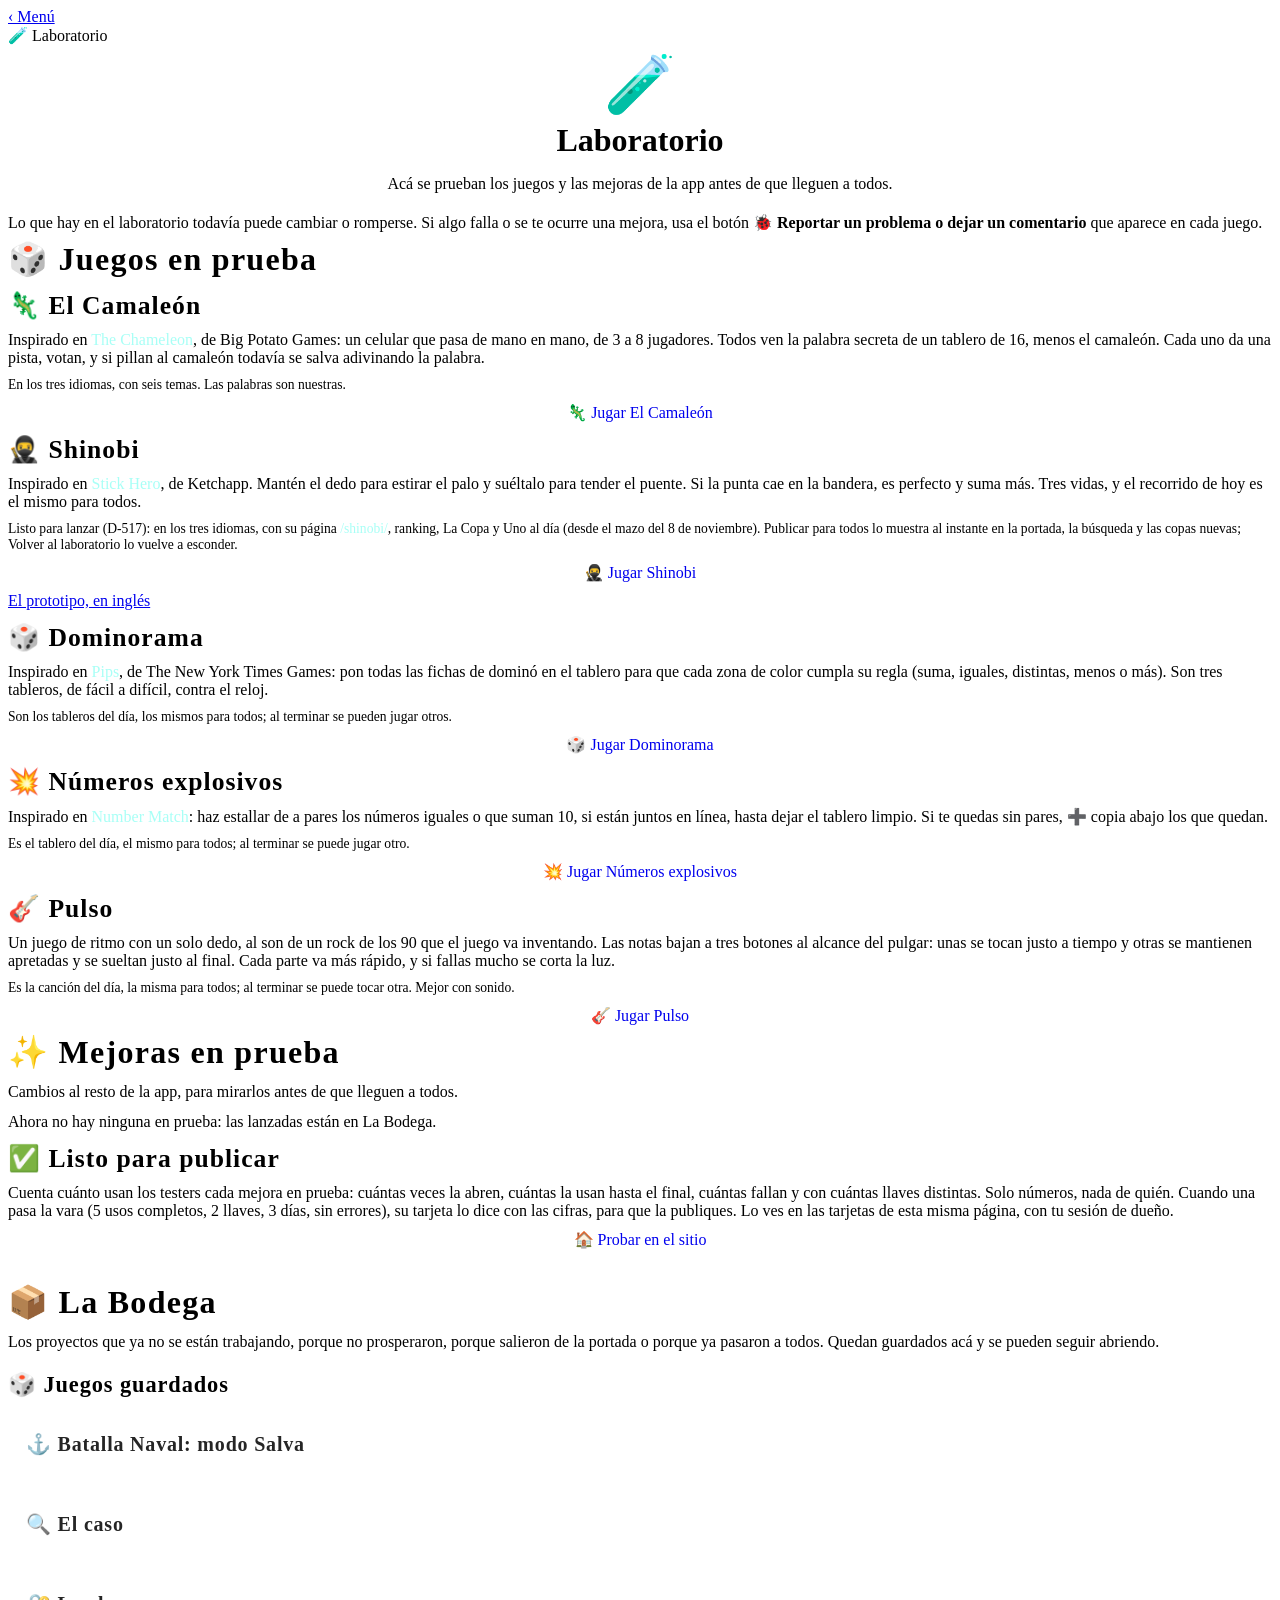
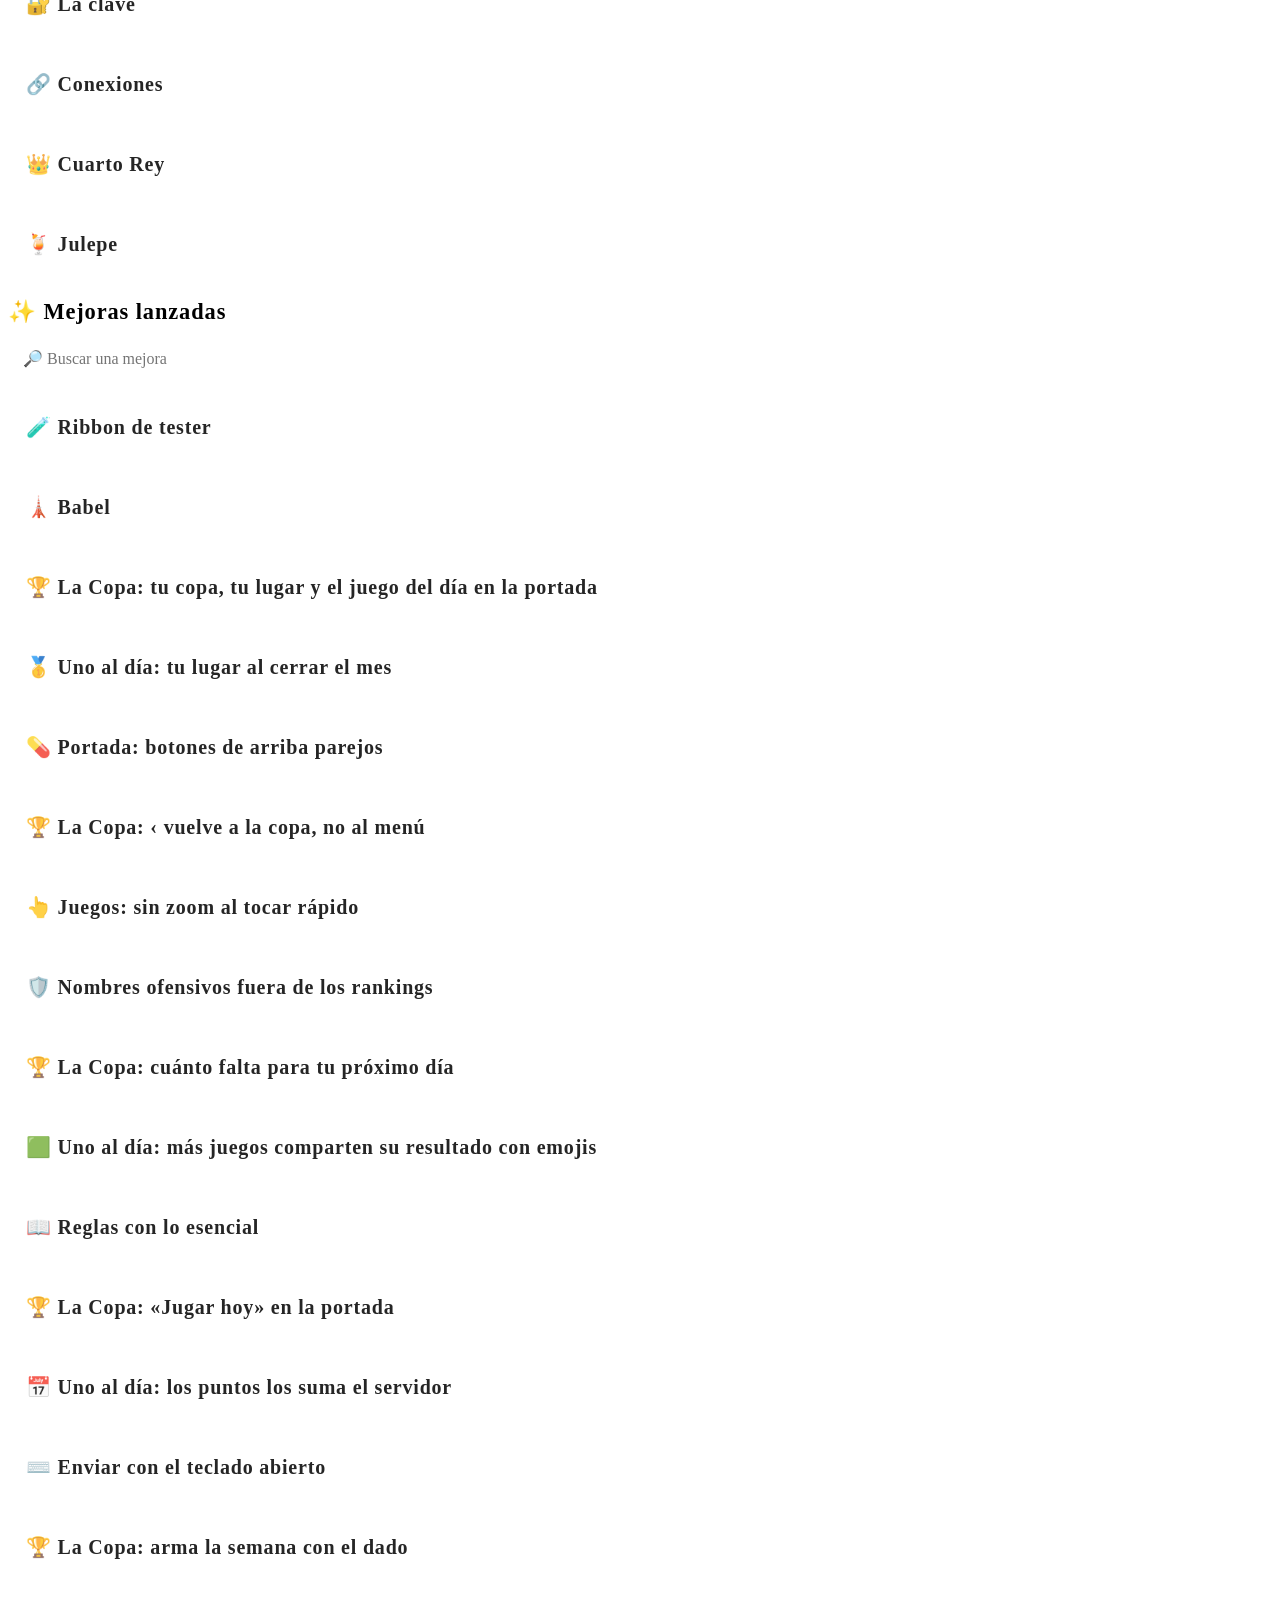
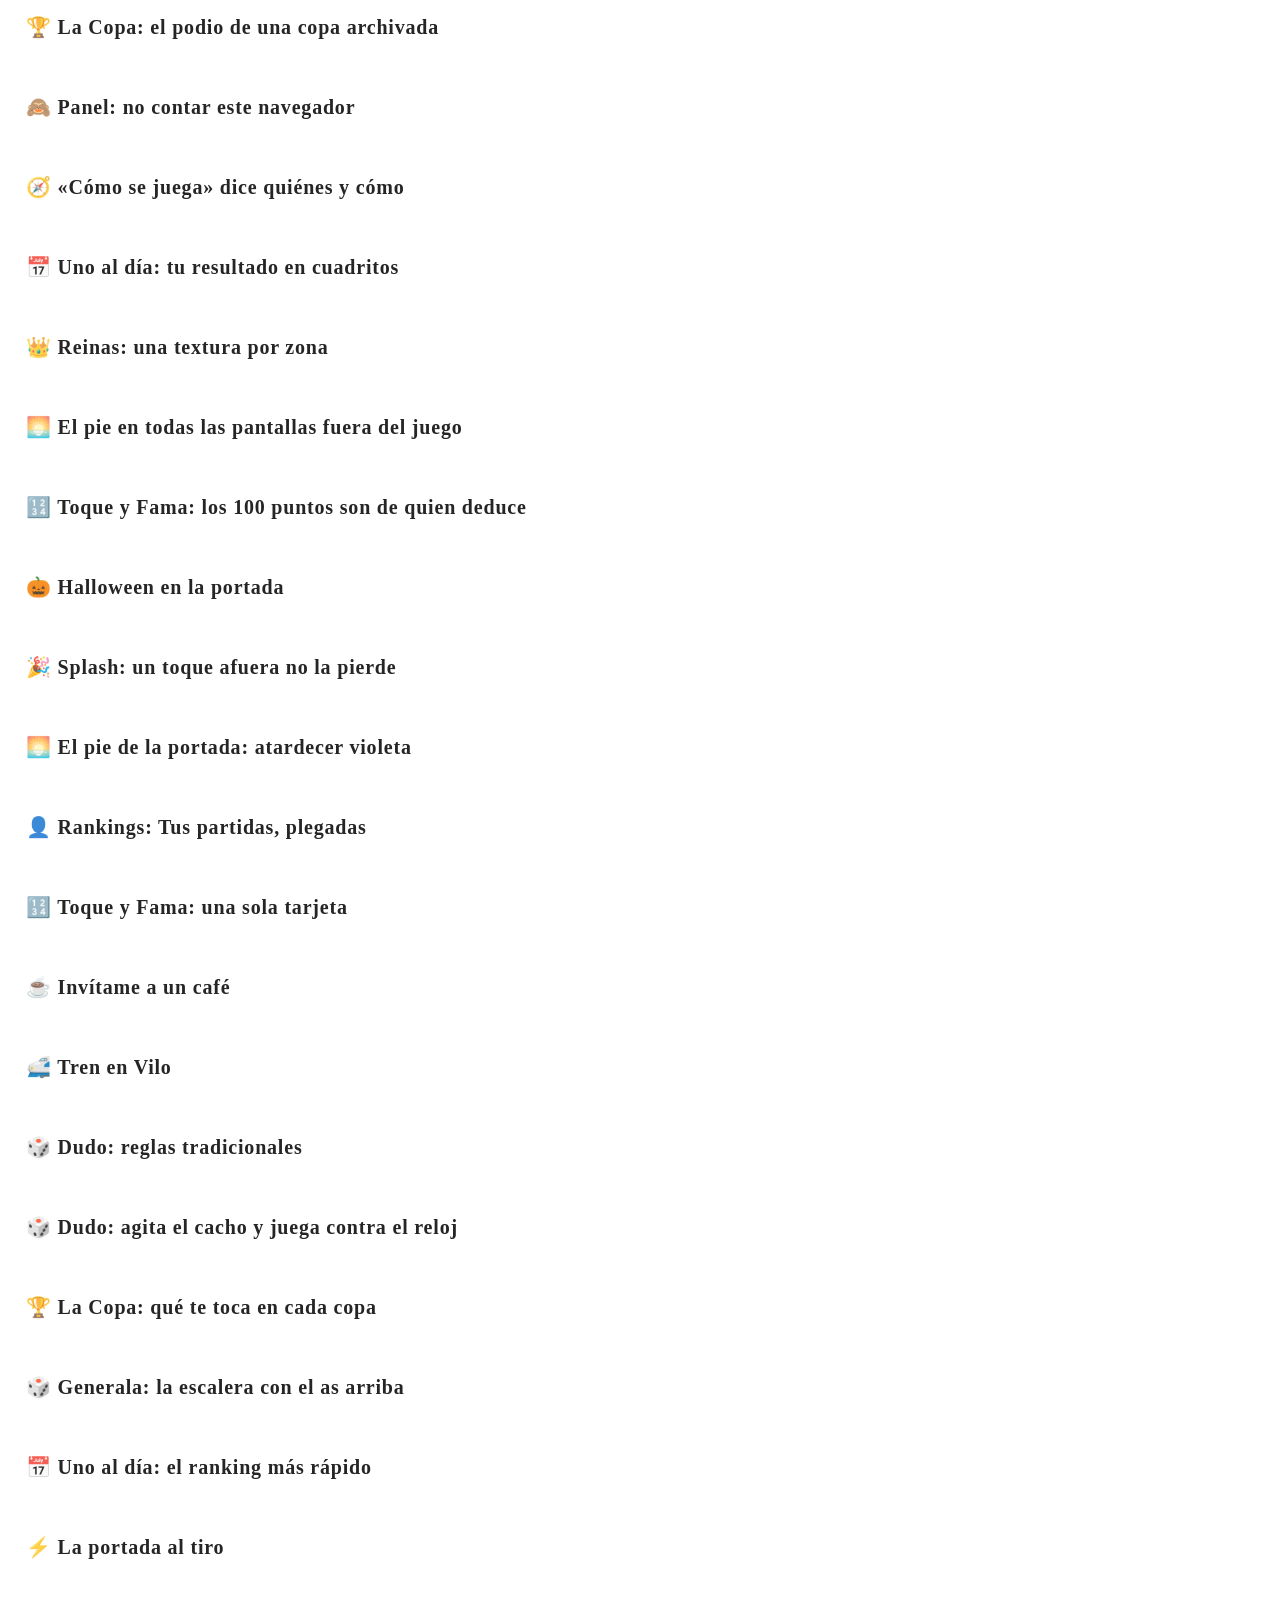
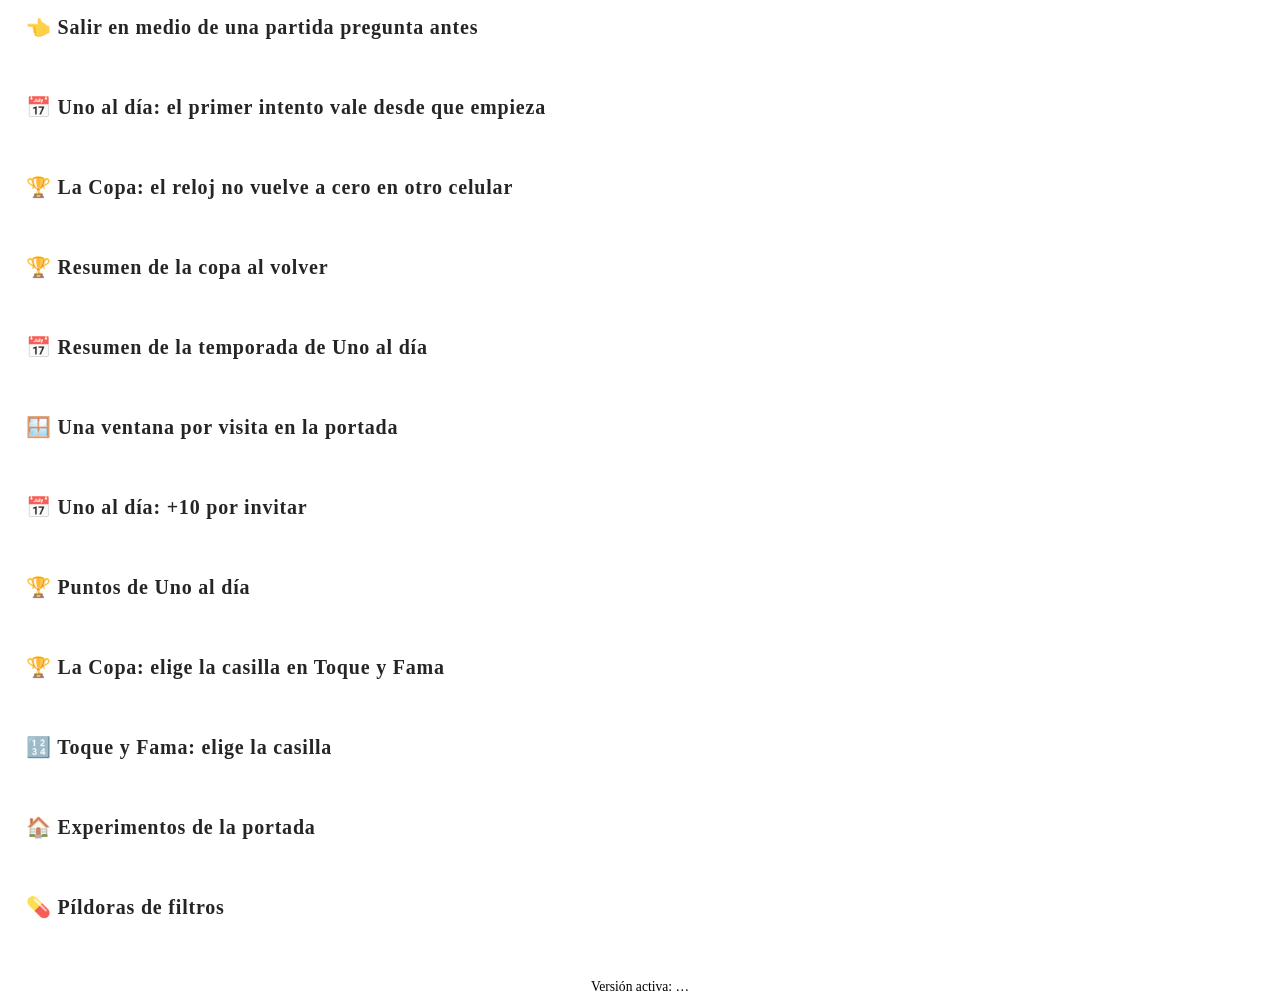
==== public/labs/index.html @ 9d237940 "Labs: Pulso, a one-finger rhythm game to generated 90s rock (RP-82) Notes fall to three pads in an a" ====
<!DOCTYPE html>
<html lang="es">
<head>
  <meta charset="utf-8">
  <meta name="viewport" content="width=device-width, initial-scale=1, viewport-fit=cover, user-scalable=no">
  <meta name="theme-color" content="#150726">
  <!-- El laboratorio no se anuncia: no está en el menú ni en los buscadores (D-101), y sin la llave no se entra (D-281) -->
  <script src="../assets/js/labs-puerta.js"></script>
  <meta name="robots" content="noindex, nofollow">
  <title>Laboratorio 🧪 · Juegos de Salón</title>
  <link rel="icon" href="../assets/icon.svg" type="image/svg+xml">
  <script src="../assets/js/vigia.js"></script>
  <link rel="preload" href="../assets/fonts/nunito-latin.woff2" as="font" type="font/woff2" crossorigin>
  <link rel="preload" href="../assets/fonts/bangers-latin.woff2" as="font" type="font/woff2" crossorigin>
  <link rel="stylesheet" href="../assets/css/base.css">
  <style>
    .hero { text-align: center; padding: 6px 0 4px; }
    .hero .icon { font-size: 3.6rem; display: block; }
    .hero h1 { margin: 4px 0; }
    .aviso-labs { border-color: rgba(255, 122, 26, 0.55); }
    .seccion { display: grid; gap: 10px; }
    .grupo { display: grid; gap: 12px; }
    .grupo > h2 { font-family: var(--font-display); font-size: 2rem; letter-spacing: 0.04em; margin: 8px 0 0; }
    .grupo > p { margin: 0; }
    .vacio { text-align: center; }
    .seccion h2 { font-family: var(--font-display); font-size: 1.6rem; letter-spacing: 0.04em; margin: 0; }
    .btn { text-decoration: none; display: flex; align-items: center; justify-content: center; }
    /* Los links del texto (el crédito al juego original): un celeste claro que se lea bien sobre el
       morado y dentro de un párrafo apagado; sin negrita ni subrayado, como en las portadas de los juegos */
    .stack p a { color: #a8fff6; text-decoration: none; }
    .stack p a:active { color: #fff; }
    /* La Bodega, plegada al título (pedido del dueño): no tiene la jerarquía de los proyectos activos.
       Un toque la abre y muestra de qué se trata y su botón */
    /* Toda la tarjeta se toca: el relleno va en el título, no en la tarjeta. Abierta, sin el apagado:
       la opacidad de la tarjeta no la anula un hijo, por eso :has */
    .plegada { padding: 0; opacity: 0.85; }
    .plegada:has(details[open]) { opacity: 1; }
    .plegada summary { list-style: none; display: flex; align-items: center; justify-content: space-between; gap: 10px; cursor: pointer; min-height: 44px; padding: 12px 18px; }
    .plegada summary::-webkit-details-marker { display: none; }
    .plegada summary h2 { font-size: 1.25rem; }
    .plegada .flecha { font: 900 1.9rem/1 var(--font-body); color: #fff; transition: transform 0.2s; }
    .plegada details[open] .flecha { transform: rotate(90deg); }
    .plegada .detalle { display: grid; gap: 10px; padding: 0 18px 18px; }
    /* La Bodega's two subgroups (D-422): a smaller title than the group's */
    .subgrupo { display: grid; gap: 12px; }
    .subgrupo > h3 { font-family: var(--font-display); font-size: 1.4rem; letter-spacing: 0.04em; margin: 8px 0 0; }
    .divisor { width: 100%; border: 0; height: 2px; margin: 18px 0 6px; border-radius: 2px; background: linear-gradient(90deg, transparent, rgba(255, 255, 255, 0.45) 15%, rgba(255, 255, 255, 0.45) 85%, transparent); }
    /* 🚀 Publicar para todos (D-480): only the owner sees it, under each card being tried */
    .publicar { display: grid; gap: 10px; }
    .publicar-estado { display: grid; gap: 8px; padding: 12px 14px; border-radius: 14px; background: rgba(255, 255, 255, 0.08); border: 2px solid rgba(255, 210, 63, 0.5); }
    .publicar-estado--ok { border-color: rgba(120, 255, 160, 0.6); }
    .publicar-estado--bad { border-color: rgba(255, 110, 110, 0.7); }
    .publicar-estado p { margin: 0; line-height: 1.4; }
    .publicar-links { display: flex; flex-wrap: wrap; gap: 8px 14px; }
    .publicar-links a { color: #a8fff6; text-decoration: none; font-weight: 800; min-height: 44px; display: inline-flex; align-items: center; }
    .publicar-nota { flex-shrink: 0; min-height: 88px; resize: vertical; width: 100%; box-sizing: border-box; border-radius: 12px; padding: 10px 12px; font: inherit; color: #fff; background: rgba(255, 255, 255, 0.08); border: 2px solid var(--glass-border); }
    .publicar-nota::placeholder { color: rgba(255, 255, 255, 0.55); }
    #publicar-dueno button { background: none; border: 0; color: inherit; font: inherit; text-decoration: underline; cursor: pointer; min-height: 44px; }
    /* ✨ Mejoras lanzadas: one fold per week or month, newest first and open */
    .bodega-buscar { width: 100%; box-sizing: border-box; min-height: 44px; padding: 10px 14px; border-radius: 14px; border: 1px solid rgba(255,255,255,0.2); background: rgba(255,255,255,0.06); color: #fff; font: inherit; }
    .bodega-periodo { display: grid; gap: 10px; }
    .bodega-periodo > summary { list-style: none; cursor: pointer; display: flex; justify-content: space-between; align-items: center; min-height: 44px; font-weight: 800; color: rgba(255,255,255,0.8); }
    .bodega-periodo > summary::-webkit-details-marker { display: none; }
    .bodega-periodo > summary .flecha { font: 900 1.5rem/1 var(--font-body); transition: transform 0.2s; }
    .bodega-periodo[open] > summary .flecha { transform: rotate(90deg); }
  </style>
</head>
<body>
  <main class="app">
    <div class="topbar">
      <a class="back" href="../">‹ Menú</a>
      <div class="tools"><span class="chip">🧪 Laboratorio</span><span id="sound-slot"></span></div>
    </div>

    <div class="hero">
      <span class="icon">🧪</span>
      <h1 class="display display--lg rainbow">Laboratorio</h1>
      <p class="lead">Acá se prueban los juegos y las mejoras de la app antes de que lleguen a todos.</p>
    </div>

    <div class="stack">
      <div class="panel aviso-labs">
        <p style="margin:0">Lo que hay en el laboratorio todavía puede cambiar o romperse. Si algo falla o se te ocurre una mejora, usa el botón <b>🐞 Reportar un problema o dejar un comentario</b> que aparece en cada juego.</p>
      </div>

      <!-- Three groups (D-280, D-361): the games being tried, the improvements to the rest of the app
           being tried, and in La Bodega what is no longer worked on (D-372, D-420) -->
      <section class="grupo" id="activos">
        <h2>🎲 Juegos en prueba</h2>
        <section class="panel seccion" id="seccion-camaleon">
          <h2>🦎 El Camaleón</h2>
          <p class="muted" style="margin:0">Inspirado en <a href="https://bigpotato.co.uk/" target="_blank" rel="noopener">The Chameleon</a>, de Big Potato Games: un celular que pasa de mano en mano, de 3 a 8 jugadores. Todos ven la palabra secreta de un tablero de 16, menos el camaleón. Cada uno da una pista, votan, y si pillan al camaleón todavía se salva adivinando la palabra.</p>
          <p class="muted" style="margin:0;font-size:0.85rem">En los tres idiomas, con seis temas. Las palabras son nuestras.</p>
          <a class="btn btn--yellow" id="btn-camaleon" href="chameleon/">🦎 Jugar El Camaleón</a>
        </section>

        <section class="panel seccion" id="seccion-stick">
          <h2>🥷 Shinobi</h2>
          <p class="muted" style="margin:0">Inspirado en <a href="https://www.ketchappgames.com/" target="_blank" rel="noopener">Stick Hero</a>, de Ketchapp. Mantén el dedo para estirar el palo y suéltalo para tender el puente. Si la punta cae en la bandera, es perfecto y suma más. Tres vidas, y el recorrido de hoy es el mismo para todos.</p>
          <p class="muted" style="margin:0;font-size:0.85rem">Listo para lanzar (D-517): en los tres idiomas, con su página <a href="../shinobi/">/shinobi/</a>, ranking, La Copa y Uno al día (desde el mazo del 8 de noviembre). Publicar para todos lo muestra al instante en la portada, la búsqueda y las copas nuevas; Volver al laboratorio lo vuelve a esconder.</p>
          <a class="btn btn--yellow" id="btn-stick" href="../shinobi/">🥷 Jugar Shinobi</a>
          <a class="link-btn" id="btn-stick-lab" href="stick/">El prototipo, en inglés</a>
        </section>



        <section class="panel seccion" id="seccion-dominorama">
          <h2>🎲 Dominorama</h2>
          <p class="muted" style="margin:0">Inspirado en <a href="https://www.nytimes.com/games/pips" target="_blank" rel="noopener">Pips</a>, de The New York Times Games: pon todas las fichas de dominó en el tablero para que cada zona de color cumpla su regla (suma, iguales, distintas, menos o más). Son tres tableros, de fácil a difícil, contra el reloj.</p>
          <p class="muted" style="margin:0;font-size:0.85rem">Son los tableros del día, los mismos para todos; al terminar se pueden jugar otros.</p>
          <a class="btn btn--yellow" id="btn-dominorama" href="dominorama/">🎲 Jugar Dominorama</a>
        </section>

        <section class="panel seccion" id="seccion-explosivos">
          <h2>💥 Números explosivos</h2>
          <p class="muted" style="margin:0">Inspirado en <a href="https://easybrain.com/numbermatch" target="_blank" rel="noopener">Number Match</a>: haz estallar de a pares los números iguales o que suman 10, si están juntos en línea, hasta dejar el tablero limpio. Si te quedas sin pares, ➕ copia abajo los que quedan.</p>
          <p class="muted" style="margin:0;font-size:0.85rem">Es el tablero del día, el mismo para todos; al terminar se puede jugar otro.</p>
          <a class="btn btn--yellow" id="btn-explosivos" href="exploding-numbers/">💥 Jugar Números explosivos</a>
        </section>

        <section class="panel seccion" id="seccion-pulso">
          <h2>🎸 Pulso</h2>
          <p class="muted" style="margin:0">Un juego de ritmo con un solo dedo, al son de un rock de los 90 que el juego va inventando. Las notas bajan a tres botones al alcance del pulgar: unas se tocan justo a tiempo y otras se mantienen apretadas y se sueltan justo al final. Cada parte va más rápido, y si fallas mucho se corta la luz.</p>
          <p class="muted" style="margin:0;font-size:0.85rem">Es la canción del día, la misma para todos; al terminar se puede tocar otra. Mejor con sonido.</p>
          <a class="btn btn--yellow" id="btn-pulso" href="pulse/">🎸 Jugar Pulso</a>
        </section>

      </section>

      <section class="grupo" id="mejoras">
        <h2>✨ Mejoras en prueba</h2>
        <p class="muted">Cambios al resto de la app, para mirarlos antes de que lleguen a todos.</p>
        <p class="muted mejoras-vacio">Ahora no hay ninguna en prueba: las lanzadas están en La Bodega.</p>
        <section class="panel seccion" id="seccion-lab-ready">
          <h2>✅ Listo para publicar</h2>
          <p class="muted" style="margin:0">Cuenta cuánto usan los testers cada mejora en prueba: cuántas veces la abren, cuántas la usan hasta el final, cuántas fallan y con cuántas llaves distintas. Solo números, nada de quién. Cuando una pasa la vara (5 usos completos, 2 llaves, 3 días, sin errores), su tarjeta lo dice con las cifras, para que la publiques. Lo ves en las tarjetas de esta misma página, con tu sesión de dueño.</p>
          <a class="btn btn--yellow" id="btn-lab-ready" href="../">🏠 Probar en el sitio</a>
        </section>
      </section>

      <!-- Una línea separa lo que se está probando de lo que quedó guardado, como la de antes del comentario en los juegos -->
      <hr class="divisor" aria-hidden="true">

      <section class="grupo" id="bodega">
        <h2>📦 La Bodega</h2>
        <p class="muted">Los proyectos que ya no se están trabajando, porque no prosperaron, porque salieron de la portada o porque ya pasaron a todos. Quedan guardados acá y se pueden seguir abriendo.</p>
        <!-- Two subgroups (D-422): the games kept, each tagged with why it is here, and the improvements that reached everyone -->
        <section class="subgrupo" id="bodega-juegos">
          <h3>🎲 Juegos guardados</h3>
          <section class="panel seccion plegada" id="seccion-bn-salva">
            <details>
              <summary><h2>⚓ Batalla Naval: modo Salva</h2><span class="flecha" aria-hidden="true">›</span></summary>
              <div class="detalle">
                <p class="muted" style="margin:0">💤 No prosperó. Cada turno disparabas tantas veces como barcos te quedaran a flote y veías todos los resultados juntos. A nadie le gustó: la clásica sigue siendo la de siempre.</p>
                <p class="muted" style="margin:0;font-size:0.85rem">Sigue ahí con tu llave del laboratorio: el interruptor 🎆 Salva en ¿Cómo jugamos?</p>
                <a class="btn btn--yellow" id="btn-bn-salva" href="../battleship/">⚓ Jugar Batalla Naval</a>
              </div>
            </details>
          </section>

          <section class="panel seccion plegada" id="seccion-caso">
            <details>
              <summary><h2>🔍 El caso</h2><span class="flecha" aria-hidden="true">›</span></summary>
              <div class="detalle">
                <p class="muted" style="margin:0">💤 No prosperó. Un misterio al estilo de <i>Clues by Sam</i>: veinte sospechosos y pistas que siempre dicen la verdad. Descubre quién es criminal sin adivinar.</p>
                <p class="muted" style="margin:0;font-size:0.85rem">Es el caso del día, el mismo para todos; al terminar se puede jugar otro.</p>
                <a class="btn btn--yellow" id="btn-caso" href="case/">🔍 Jugar El caso</a>
              </div>
            </details>
          </section>

          <section class="panel seccion plegada" id="seccion-clave">
            <details>
              <summary><h2>🔐 La clave</h2><span class="flecha" aria-hidden="true">›</span></summary>
              <div class="detalle">
                <p class="muted" style="margin:0">💤 No prosperó. Unas cartas transparentes esconden una clave: una palabra de 5 letras (en español) o un código de 5 cifras. Hay que ponerlas sobre la base y girar y voltear cada una hasta que los trazos formen la clave sin pisarse; en Palabra, cada carta tiene dos caras distintas.</p>
                <a class="btn btn--yellow" id="btn-clave" href="code/">🔐 Jugar La clave</a>
              </div>
            </details>
          </section>

          <section class="panel seccion plegada" id="seccion-conexiones">
            <details>
              <summary><h2>🔗 Conexiones</h2><span class="flecha" aria-hidden="true">›</span></summary>
              <div class="detalle">
                <p class="muted" style="margin:0">👋 Salió de la portada. Arma cuatro grupos de cuatro palabras que tienen algo en común. Dejó la portada, La Copa y Uno al día cuando 🕵️ Agentes salió del laboratorio y tomó su lugar; las copas creadas antes la siguen jugando.</p>
                <a class="btn btn--yellow" id="btn-conexiones" href="../connections/">🔗 Jugar Conexiones</a>
              </div>
            </details>
          </section>

          <section class="panel seccion plegada" id="seccion-cuarto-rey">
            <details>
              <summary><h2>👑 Cuarto Rey</h2><span class="flecha" aria-hidden="true">›</span></summary>
              <div class="detalle">
                <p class="muted" style="margin:0">👋 Salió de la portada. El juego de naipes para tomar, de 4 a 6 jugadores con un solo celular: cada uno saca una carta, la app dice quién toma y termina cuando sale el cuarto rey.</p>
                <a class="btn btn--yellow" id="btn-cuarto-rey" href="fourth-king/">👑 Jugar Cuarto Rey</a>
              </div>
            </details>
          </section>

          <section class="panel seccion plegada" id="seccion-julepe">
            <details>
              <summary><h2>🍹 Julepe</h2><span class="flecha" aria-hidden="true">›</span></summary>
              <div class="detalle">
                <p class="muted" style="margin:0">👋 Salió de la portada. Naipes y sorbos contra el celular o con amigos, en uno o en varios celulares: cada uno dice si va o se pasa, y quien va y no hace dos bazas se toma el plato entero.</p>
                <a class="btn btn--yellow" id="btn-julepe" href="julep/">🍹 Jugar Julepe</a>
              </div>
            </details>
          </section>
        </section>

        <section class="subgrupo" id="bodega-mejoras">
          <h3>✨ Mejoras lanzadas</h3>
          <!-- Each card carries the day it launched; bodega.js folds them by week this month and by month before (#956) -->
          <input type="search" class="bodega-buscar" id="bodega-buscar" placeholder="🔎 Buscar una mejora" aria-label="Buscar una mejora">
          <p class="muted bodega-nada" id="bodega-nada" hidden>Ninguna mejora lanzada tiene esa palabra.</p>
          <section class="panel seccion plegada" id="seccion-tester-ribbon" data-launched="2026-11-02">
            <details>
              <summary><h2>🧪 Ribbon de tester</h2><span class="flecha" aria-hidden="true">›</span></summary>
              <div class="detalle">
                <p class="muted" style="margin:0">🚀 Lanzado. Reemplazó la etiqueta «tester» de la portada y la pestaña 🧪 de Babel. Una pestaña con una T brillante en el borde derecho, bajo la barra de arriba, que no mueve nada de la página. Al tocarla se abre con la (i) que explica qué es ser tester, un link a Labs y el control que la pantalla tenga para probar (en /babel/, «Simular final»). Se pliega al tocar fuera. Solo la ven quienes tienen llave.</p>
                <a class="btn btn--yellow" id="btn-tester-ribbon" href="../babel/">🗼 Verlo en Babel</a>
              </div>
            </details>
          </section>
          <section class="panel seccion plegada" id="seccion-stack" data-launched="2026-11-02">
            <details>
              <summary><h2>🗼 Babel</h2><span class="flecha" aria-hidden="true">›</span></summary>
              <div class="detalle">
                <p class="muted" style="margin:0">🚀 Lanzado. Inspirado en <a href="https://www.ketchappgames.com/" target="_blank" rel="noopener">Stack</a>, de Ketchapp: Babel ya está para todos en la portada, la búsqueda y las copas nuevas, con su página, ranking y Uno al día. Un bloque se desliza sobre la torre y un toque lo suelta; lo que sobresale se corta. Suena con música retro, que se apaga en la portada con «🎵 Música: sí / no».</p>
                <a class="btn btn--yellow" id="btn-stack" href="../babel/">🗼 Jugar Babel</a>
                <a class="link-btn" id="btn-stack-lab" href="stack/">El prototipo, en inglés</a>
              </div>
            </details>
          </section>
          <section class="panel seccion plegada" id="seccion-copa-contexto" data-launched="2026-11-01">
            <details>
              <summary><h2>🏆 La Copa: tu copa, tu lugar y el juego del día en la portada</h2><span class="flecha" aria-hidden="true">›</span></summary>
              <div class="detalle">
                <p class="muted" style="margin:0">💤 No prosperó. La tarjeta de La Copa en la portada dice en qué copa estás, en una etiqueta sobre el borde, como el mes del Uno al día. Muestra primero tu lugar y después el juego que toca («Vas 2.º de 6. Hoy: Conexiones.»), con una barra de los días de la copa. El botón dice qué día abre («▶ Jugar el día 3», «▶ Jugar la final») y se ve más fuerte. Con dos copas o más muestra una línea por copa. Si no tienes copa, invita con el botón amarillo de siempre, como «▶ Únete al mes» del Uno al día: «▶ Crea o únete a una Copa». Los nombres largos terminan en «…».</p>
                <a class="btn btn--yellow" id="btn-copa-contexto" href="../">🏠 Ir a la portada</a>
              </div>
            </details>
          </section>
          <section class="panel seccion plegada" id="seccion-uad-month-end" data-launched="2026-11-01">
            <details>
              <summary><h2>🥇 Uno al día: tu lugar al cerrar el mes</h2><span class="flecha" aria-hidden="true">›</span></summary>
              <div class="detalle">
                <p class="muted" style="margin:0">🚀 Lanzado. Cuando termina el mes, la primera visita a la portada muestra tu lugar final en Uno al día, una sola vez: medalla de oro, plata o bronce con fuegos artificiales para los tres primeros, y tu lugar en grande para el resto, con la invitación a jugar el mes siguiente.</p>
                <div class="fila-botones" style="display:flex;flex-wrap:wrap;gap:8px">
                  <a class="btn btn--yellow" id="btn-uad-month-end" href="../?recap=month-end-demo">🥇 Ver como 1.º</a>
                  <a class="btn" href="../?recap=month-end-demo&amp;place=2">🥈 2.º</a>
                  <a class="btn" href="../?recap=month-end-demo&amp;place=3">🥉 3.º</a>
                  <a class="btn" href="../?recap=month-end-demo&amp;place=14">14.º</a>
                </div>
              </div>
            </details>
          </section>
          <section class="panel seccion plegada" id="seccion-home-pill-bar" data-launched="2026-10-30">
            <details>
              <summary><h2>💊 Portada: botones de arriba parejos</h2><span class="flecha" aria-hidden="true">›</span></summary>
              <div class="detalle">
                <p class="muted" style="margin:0">🚀 Lanzado. En la barra de arriba de la portada, los botones de sonido, 🏅 Rankings y compartir son píldoras de la misma altura que el selector de idioma, y se ven alineados.</p>
                <a class="btn btn--yellow" id="btn-home-pill-bar" href="../">🏠 Ir a la portada</a>
              </div>
            </details>
          </section>
          <section class="panel seccion plegada" id="seccion-cup-back-board" data-launched="2026-10-30">
            <details>
              <summary><h2>🏆 La Copa: ‹ vuelve a la copa, no al menú</h2><span class="flecha" aria-hidden="true">›</span></summary>
              <div class="detalle">
                <p class="muted" style="margin:0">🚀 Lanzado. Dentro de una copa, el botón ‹ de arriba sube un nivel a la vez: mientras juegas un día o miras su resultado dice «Volver a la copa» y lleva al tablero (si el día está en juego, primero pregunta «¿Salir de la partida?»; la partida de prueba vuelve a la portada del día), y en el tablero dice «‹ La Copa» y lleva a la portada de La Copa, con tus copas.</p>
                <a class="btn btn--yellow" id="btn-cup-back-board" href="../cup/">🏆 Ir a La Copa</a>
              </div>
            </details>
          </section>
          <section class="panel seccion plegada" id="seccion-no-double-tap-zoom" data-launched="2026-10-30">
            <details>
              <summary><h2>👆 Juegos: sin zoom al tocar rápido</h2><span class="flecha" aria-hidden="true">›</span></summary>
              <div class="detalle">
                <p class="muted" style="margin:0">🚀 Lanzado. En iPhone, dos toques rápidos en un juego agrandaban la página y cortaban la partida. Ahora los toques rápidos ya no hacen zoom; con dos dedos se sigue pudiendo agrandar. Lo pidió un jugador (#1045).</p>
                <a class="btn btn--yellow" id="btn-no-double-tap-zoom" href="../cup/">🏆 Ir a La Copa</a>
              </div>
            </details>
          </section>
          <section class="panel seccion plegada" id="seccion-name-guard" data-launched="2026-10-29">
            <details>
              <summary><h2>🛡️ Nombres ofensivos fuera de los rankings</h2><span class="flecha" aria-hidden="true">›</span></summary>
              <div class="detalle">
                <p class="muted" style="margin:0">🚀 Lanzado. Al crear un jugador para los rankings, un nombre con un insulto o una grosería, en cualquiera de los tres idiomas y aunque venga con espacios, números en vez de letras o pegado a otra palabra, no se acepta: pide elegir otro. Si alguno se cuela, se le cambia el nombre a mano.</p>
                <a class="btn btn--yellow" id="btn-name-guard" href="../records/">🏅 Ir a Rankings</a>
              </div>
            </details>
          </section>
          <section class="panel seccion plegada" id="seccion-copa-espera" data-launched="2026-10-29">
            <details>
              <summary><h2>🏆 La Copa: cuánto falta para tu próximo día</h2><span class="flecha" aria-hidden="true">›</span></summary>
              <div class="detalle">
                <p class="muted" style="margin:0">🚀 Lanzado. Si ya jugaste tu día de La Copa, su tarjeta en la portada muestra «✅ Día 2 en 5h» y va descontando. Cuando el día abre, cambia a «▶ Jugar hoy». Si ya jugaste la final, muestra «✅ Final · cierra en 3h».</p>
                <a class="btn btn--yellow" id="btn-copa-espera" href="../">🏠 Ir a la portada</a>
              </div>
            </details>
          </section>
          <section class="panel seccion plegada" id="seccion-uad-share-grids" data-launched="2026-10-29">
            <details>
              <summary><h2>🟩 Uno al día: más juegos comparten su resultado con emojis</h2><span class="flecha" aria-hidden="true">›</span></summary>
              <div class="detalle">
                <p class="muted" style="margin:0">🚀 Lanzado. Al compartir el Uno al día, Agentes, Dudo, Generala y Batalla Naval ahora mandan una línea de emojis con cómo te fue, sin revelar nada del juego: los dados que te quedaron, tu planilla, tus disparos o cuántos agentes encontraste.</p>
                <a class="btn btn--yellow" id="btn-uad-share-grids" href="../today/">📅 Ir al Uno al día</a>
              </div>
            </details>
          </section>
          <section class="panel seccion plegada" id="seccion-cover-facts" data-launched="2026-10-29">
            <details>
              <summary><h2>📖 Reglas con lo esencial</h2><span class="flecha" aria-hidden="true">›</span></summary>
              <div class="detalle">
                <p class="muted" style="margin:0">🚀 Lanzado. En la página de cada juego de La Copa, como Reinas o Zip, las reglas empiezan con una línea: cuántos juegan, cuánto dura y que es gratis, sin instalar nada y sin cuenta. Es lo mismo que ya dicen los juegos de grupo.</p>
                <a class="btn btn--yellow" id="btn-cover-facts" href="../queens/">👑 Ir a Reinas</a>
              </div>
            </details>
          </section>
          <section class="panel seccion plegada" id="seccion-copa-hoy" data-launched="2026-10-29">
            <details>
              <summary><h2>🏆 La Copa: «Jugar hoy» en la portada</h2><span class="flecha" aria-hidden="true">›</span></summary>
              <div class="detalle">
                <p class="muted" style="margin:0">🚀 Lanzado. Si tienes un día de La Copa por jugar, su tarjeta en la portada muestra «▶ Jugar hoy», como el Uno al día, y te lleva directo a ese día. Si ya jugaste, la tarjeta queda como siempre.</p>
                <a class="btn btn--yellow" id="btn-copa-hoy" href="../">🏠 Ir a la portada</a>
              </div>
            </details>
          </section>
          <section class="panel seccion plegada" id="seccion-uad-night-totals" data-launched="2026-10-28">
            <details>
              <summary><h2>📅 Uno al día: los puntos los suma el servidor</h2><span class="flecha" aria-hidden="true">›</span></summary>
              <div class="detalle">
                <p class="muted" style="margin:0">🚀 Lanzado. Tu celular ya no suma tus puntos del mes, tu semana ni tu mejor racha: solo sube lo que jugaste, y el servidor lo cuenta cada hora para todos por igual. En Uno al día ves tus puntos de hoy al tiro, porque tu celular los agrega mientras tanto; en 🏅 Rankings, los tuyos y los de todos aparecen dentro de la hora.</p>
                <a class="btn btn--yellow" id="btn-uad-night-totals" href="../today/">📅 Ir a Uno al día</a>
              </div>
            </details>
          </section>
          <section class="panel seccion plegada" id="seccion-keyboard-lift" data-launched="2026-10-28">
            <details>
              <summary><h2>⌨️ Enviar con el teclado abierto</h2><span class="flecha" aria-hidden="true">›</span></summary>
              <div class="detalle">
                <p class="muted" style="margin:0">🚀 Lanzado. En un iPhone, el teclado tapaba el botón Enviar del formulario de 💬 Sugerencias y comentarios, y había que cerrarlo para mandar. Ahora el formulario sube y queda entero sobre el teclado.</p>
                <a class="btn btn--yellow" id="btn-keyboard-lift" href="../">🏠 Ir a la portada</a>
              </div>
            </details>
          </section>
          <section class="panel seccion plegada" id="seccion-copa-crear" data-launched="2026-10-28">
            <details>
              <summary><h2>🏆 La Copa: arma la semana con el dado</h2><span class="flecha" aria-hidden="true">›</span></summary>
              <div class="detalle">
                <p class="muted" style="margin:0">🚀 Lanzado. Una pantalla más corta para crear una copa: la semana se ve de entrada, 🎲 Crear al azar sortea una semana nueva, y hay estilos de semana (Equilibrada, Puzzles, Saber y palabras, Lo nuevo). Toca un juego para cambiarlo por cualquiera de los 13, con una línea de qué es cada uno. También se puede elegir una Copa de 3 días: tres juegos, sin final. Idioma, público y link quedan en Más opciones, y el PIN se escribe una vez.</p>
                <a class="btn btn--yellow" id="btn-copa-crear" href="../cup/">🏆 Ir a La Copa</a>
              </div>
            </details>
          </section>
          <section class="panel seccion plegada" id="seccion-copa-archivada" data-launched="2026-10-28">
            <details>
              <summary><h2>🏆 La Copa: el podio de una copa archivada</h2><span class="flecha" aria-hidden="true">›</span></summary>
              <div class="detalle">
                <p class="muted" style="margin:0">🚀 Lanzado. Todos ven ahora, al abrir el link de una copa que terminó hace más de dos años, su nombre, cuándo terminó y su podio 🥇🥈🥉, con dos botones: crear una copa nueva con el mismo nombre y ver el medallero.</p>
                <a class="btn btn--yellow" id="btn-copa-archivada" href="../cup/">🏆 Ir a La Copa</a>
              </div>
            </details>
          </section>
          <section class="panel seccion plegada" id="seccion-no-contar" data-launched="2026-10-28">
            <details>
              <summary><h2>🙈 Panel: no contar este navegador</h2><span class="flecha" aria-hidden="true">›</span></summary>
              <div class="detalle">
                <p class="muted" style="margin:0">🚀 Lanzado. En el panel, junto a Environment, está siempre la casilla «Don't count this browser»: lo que juegues y visites en el sitio publicado desde ese navegador va a «My devices» y no a Live. Se marca en cada celular y computador por separado.</p>
                <a class="btn btn--yellow" id="btn-no-contar" href="../panel/">📊 Ir al panel</a>
              </div>
            </details>
          </section>
          <section class="panel seccion plegada" id="seccion-faq" data-launched="2026-10-28">
            <details>
              <summary><h2>🧭 «Cómo se juega» dice quiénes y cómo</h2><span class="flecha" aria-hidden="true">›</span></summary>
              <div class="detalle">
                <p class="muted" style="margin:0">🚀 Lanzado. Todos ven ahora, como primera línea de «Cómo se juega», cuántos juegan y cuánto dura, si es en un celular, en varios o solo, y que es gratis, sin instalar nada y sin cuenta. Está en Línea de Tiempo, Toque y Fama, El Ahorcado, Dudo, Generala y Batalla Naval, y también lo leen los buscadores.</p>
                <a class="btn btn--yellow" id="btn-faq" href="../hangman/">🪢 Ir a El Ahorcado</a>
              </div>
            </details>
          </section>
          <section class="panel seccion plegada" id="seccion-uad-grilla" data-launched="2026-10-27">
            <details>
              <summary><h2>📅 Uno al día: tu resultado en cuadritos</h2><span class="flecha" aria-hidden="true">›</span></summary>
              <div class="detalle">
                <p class="muted" style="margin:0">🚀 Lanzado. Al compartir el resultado de Uno al día, el mensaje suma para todos una grilla de cuadritos 🟩🟨🟥 de cómo te fue, sin decir el juego ni la respuesta. Agentes no la lleva (mostraría dónde estaban los agentes), ni Dudo ni Generala, que son de dados.</p>
                <a class="btn btn--yellow" id="btn-uad-grilla" href="../today/">📅 Ir a Uno al día</a>
              </div>
            </details>
          </section>
          <section class="panel seccion plegada" id="seccion-tramas" data-launched="2026-10-27">
            <details>
              <summary><h2>👑 Reinas: una textura por zona</h2><span class="flecha" aria-hidden="true">›</span></summary>
              <div class="detalle">
                <p class="muted" style="margin:0">🚀 Lanzado. Todos ven ahora una textura suave sobre el color de cada zona del tablero de Reinas (rayas, puntos, una cuadrícula), para quien no distingue bien los colores. La corona y la ✕ se siguen leyendo encima.</p>
                <a class="btn btn--yellow" id="btn-tramas" href="../queens/">👑 Jugar Reinas</a>
              </div>
            </details>
          </section>
          <section class="panel seccion plegada" id="seccion-pie-sitio" data-launched="2026-10-27">
            <details>
              <summary><h2>🌅 El pie en todas las pantallas fuera del juego</h2><span class="flecha" aria-hidden="true">›</span></summary>
              <div class="detalle">
                <p class="muted" style="margin:0">🚀 Lanzado. El mismo pie de la portada, con el resplandor violeta, 💬 Sugerencias y ☕ Invítame a un café, al final de Rankings y Uno al día (con la frase graciosa) y de la tapa de cada juego y la entrada de La Copa (sin la frase). Nunca mientras se juega ni en la pantalla del resultado.</p>
                <a class="btn btn--yellow" id="btn-pie-sitio" href="../records/">🏅 Ver en Rankings</a>
                <a class="btn btn--ghost" id="btn-pie-sitio-juego" href="../hangman/">🪢 Ver en la tapa del Ahorcado</a>
              </div>
            </details>
          </section>
          <section class="panel seccion plegada" id="seccion-tyf-descarte" data-launched="2026-10-27">
            <details>
              <summary><h2>🔢 Toque y Fama: los 100 puntos son de quien deduce</h2><span class="flecha" aria-hidden="true">›</span></summary>
              <div class="detalle">
                <p class="muted" style="margin:0">🚀 Lanzado. En Jugar solo, en el 🔢 de La Copa y en la ronda del número de la final partes con 100 y cada intento que las pistas ya descartaban resta 15 (el mínimo es 10 si lo sacas). Antes se contaban los intentos a secas, así que el 100 era pura suerte al primer intento. Al terminar, el tablero marca con ⚠️ los intentos descartados.</p>
                <a class="btn btn--yellow" id="btn-tyf-descarte" href="../bulls-and-cows/">🔢 Ir a Toque y Fama</a>
              </div>
            </details>
          </section>
          <section class="panel seccion plegada" id="seccion-temporadas" data-launched="2026-10-26">
            <details>
              <summary><h2>🎃 Halloween en la portada</h2><span class="flecha" aria-hidden="true">›</span></summary>
              <div class="detalle">
                <p class="muted" style="margin:0">Del 26 al 31 de octubre, la portada y Rankings se disfrazan un poco. El ícono de la pestaña es una calabaza, el fondo brilla en naranjo, hay una telaraña en la esquina, el 🎲 del título se turna con 🎃 👻 🦇 y entre las partículas del fondo suben murciélagos y fantasmas. Un murciélago cruza la pantalla una vez, de vez en cuando se asoma un fantasma y cada 40 segundos aparece un susto distinto: una calavera gigante que se asoma por el borde, una araña enorme que cruza corriendo, unos ojos que parpadean en la oscuridad o un zombi que sube tambaleándose. Los juegos quedan iguales. El 1 de noviembre se apaga solo.</p>
                <p class="muted" style="margin:0;font-size:0.85rem">🚀 Lanzado: estos días la ven todos los jugadores. El botón la muestra cualquier día y siempre con el fantasma, que a los jugadores les sale en una de cada quince visitas. Las próximas temporadas se prueban primero acá, solo con tu llave.</p>
                <a class="btn btn--yellow" id="btn-temporadas" href="../?season=halloween">🎃 Ver la portada</a>
              </div>
            </details>
          </section>
          <section class="panel seccion plegada" id="seccion-splash-cerrar" data-launched="2026-10-27">
            <details>
              <summary><h2>🎉 Splash: un toque afuera no la pierde</h2><span class="flecha" aria-hidden="true">›</span></summary>
              <div class="detalle">
                <p class="muted" style="margin:0">🚀 Lanzado. Una ventana de novedades sale una sola vez por celular, y un toque afuera por error la cerraba para siempre. Ahora, cerrarla tocando afuera (o con Escape) la deja para otra visita; si vuelves a cerrarla así, ya no sale más. La ✕, «Ahora no» y cualquier botón de la ventana la cierran de una vez, como antes.</p>
                <a class="btn btn--yellow" id="btn-splash-cerrar" href="../">🎉 Ir a la portada</a>
              </div>
            </details>
          </section>
          <section class="panel seccion plegada" id="seccion-pie" data-launched="2026-10-27">
            <details>
              <summary><h2>🌅 El pie de la portada: atardecer violeta</h2><span class="flecha" aria-hidden="true">›</span></summary>
              <div class="detalle">
                <p class="muted" style="margin:0">🚀 Lanzado. La portada termina en un resplandor morado y rosado, los colores del sitio. La frase que va cambiando queda en blanco, y 💬 Sugerencias y ☕ Invítame a un café son botones de vidrio, cada uno con un círculo de color sobre el nombre. Se eligió entre doce variantes, que siguen acá.</p>
                <a class="btn btn--yellow" id="btn-pie" href="../">🌅 Ver la portada</a>
                <a class="btn btn--ghost" id="btn-pie-variantes" href="footer/">🎲 Las doce variantes</a>
              </div>
            </details>
          </section>
          <section class="panel seccion plegada" id="seccion-partidas-plegadas" data-launched="2026-10-26">
            <details>
              <summary><h2>👤 Rankings: Tus partidas, plegadas</h2><span class="flecha" aria-hidden="true">›</span></summary>
              <div class="detalle">
                <p class="muted" style="margin:0">🚀 Lanzado. En la página de Rankings, la lista de cuántas veces jugaste cada juego viene cerrada, con el total en su título: los rankings quedan a la vista de entrada, y la lista se abre con un toque. Lo pidió un jugador por correo.</p>
                <a class="btn btn--yellow" id="btn-partidas-plegadas" href="../records/">🏅 Ir a Rankings</a>
              </div>
            </details>
          </section>
          <section class="panel seccion plegada" id="seccion-tyf-una-tarjeta" data-launched="2026-10-26">
            <details>
              <summary><h2>🔢 Toque y Fama: una sola tarjeta</h2><span class="flecha" aria-hidden="true">›</span></summary>
              <div class="detalle">
                <p class="muted" style="margin:0">🚀 Lanzado. En la portada, Toque y Fama: Palabra ya no tiene tarjeta propia: Toque y Fama dice "el número o la palabra", y adentro dos botones eligen 🔢 Número o 🔤 Palabra, como las variantes de Loteo. Los links viejos a la palabra siguen funcionando. Lo pidió un jugador por correo.</p>
                <a class="btn btn--yellow" id="btn-tyf-una-tarjeta" href="../bulls-and-cows/">🔢 Ir a Toque y Fama</a>
              </div>
            </details>
          </section>
          <section class="panel seccion plegada" id="seccion-apoyo" data-launched="2026-10-26">
            <details>
              <summary><h2>☕ Invítame a un café</h2><span class="flecha" aria-hidden="true">›</span></summary>
              <div class="detalle">
                <p class="muted" style="margin:0">🚀 Lanzado. Un aporte voluntario con Stripe, desde US$1, sin anuncios ni popups: al pie de la portada y al final de algunas partidas terminadas, abre una tarjeta encima de la pantalla. El splash 🥂 del brindis se enciende desde 📣 Campañas del panel.</p>
                <a class="btn btn--yellow" id="btn-apoyo" href="../?support=open">☕ Ver la tarjeta</a>
              </div>
            </details>
          </section>
          <section class="panel seccion plegada" id="seccion-puentes" data-launched="2026-10-26">
            <details>
              <summary><h2>🚅 Tren en Vilo</h2><span class="flecha" aria-hidden="true">›</span></summary>
              <div class="detalle">
                <p class="muted" style="margin:0">🚀 Lanzado. Inspirado en <a href="https://en.wikipedia.org/wiki/Poly_Bridge" target="_blank" rel="noopener">Poly Bridge</a>: refuerza la vía con vigas sobre un barranco y prueba si el tren cruza. Salió del laboratorio a la portada, Uno al día y La Copa; acá quedan las hojas con que se eligieron el tren y los visitantes.</p>
                <a class="btn btn--yellow" id="btn-puentes" href="../bridges/">🚅 Jugar Tren en Vilo</a>
                <a class="btn btn--ghost" id="btn-puentes-trenes" href="bridges/trains/">🚄 Los colores del tren bala</a>
                <a class="btn btn--ghost" id="btn-puentes-visitas" href="bridges/visitors/">🛸 Los visitantes</a>
              </div>
            </details>
          </section>

          <section class="panel seccion plegada" id="seccion-dudo-tradicional" data-launched="2026-10-28">
            <details>
              <summary><h2>🎲 Dudo: reglas tradicionales</h2><span class="flecha" aria-hidden="true">›</span></summary>
              <div class="detalle">
                <p class="muted" style="margin:0">🚀 Lanzado. El interruptor «📜 Reglas clásicas» al preparar la partida, apagado de entrada: nadie abre en ases, al as se pasa con la mitad más uno, se puede calzar en un duelo y, con un dado, en cualquier momento. Quien queda con un dado abre la ronda obligada, anunciada a toda la mesa y abierta: ves el dado de los demás, no el tuyo. Debajo, una fila plegada «Variantes» con Pasar y Dudar a la siciliana. Y la primera vez que puedes calzar, una línea te explica qué es.</p>
                <a class="btn btn--yellow" id="btn-dudo-tradicional" href="../liars-dice/">🎲 Jugar Dudo</a>
              </div>
            </details>
          </section>
          <section class="panel seccion plegada" id="seccion-dudo-cacho" data-launched="2026-10-25">
            <details>
              <summary><h2>🎲 Dudo: agita el cacho y juega contra el reloj</h2><span class="flecha" aria-hidden="true">›</span></summary>
              <div class="detalle">
                <p class="muted" style="margin:0">🚀 Lanzado. Al armar la partida, <b>🫨 Agitar para tirar</b> viene encendido: cada ronda tu mano se vuelve un paño verde con dados más grandes, que ruedan mientras agitas el celular y quedan como cayeron cuando paras; luego el paño vuelve a ser tu mano con los dados en fila (en un computador, o si no das permiso en el iPhone, sale un botón). <b>⏱️ 30 segundos por turno</b> viene apagado: quien no apuesta, duda ni calza a tiempo pierde un dado, sin destapar la mesa.</p>
                <a class="btn btn--yellow" id="btn-dudo-cacho" href="../liars-dice/">🎲 Jugar Dudo</a>
              </div>
            </details>
          </section>
          <section class="panel seccion plegada" id="seccion-copa-estado" data-launched="2026-10-24">
            <details>
              <summary><h2>🏆 La Copa: qué te toca en cada copa</h2><span class="flecha" aria-hidden="true">›</span></summary>
              <div class="detalle">
                <p class="muted" style="margin:0">🚀 Lanzado. En "Tus copas", bajo el nombre de cada copa en curso, una línea dice dónde estás: ▶ "¡entra a jugar!" si hay un día listo (o "hoy último día para jugar" si cierra esta noche), ⏸ "termina tu juego" si quedó a medias, ✅ si ya jugaste y cuándo abre el próximo, ⏳ cuánto falta para que parta, 🚪 "Eliminado" si quedaste fuera. Si hay un solo día por jugar, tocar la copa lo abre directo.</p>
                <a class="btn btn--yellow" id="btn-copa-estado" href="../cup/">🏆 Ir a La Copa</a>
              </div>
            </details>
          </section>
          <section class="panel seccion plegada" id="seccion-generala-escalera-as" data-launched="2026-10-23">
            <details>
              <summary><h2>🎲 Generala: la escalera con el as arriba</h2><span class="flecha" aria-hidden="true">›</span></summary>
              <div class="detalle">
                <p class="muted" style="margin:0">🚀 Lanzado. Cuando los dados salen 3‑4‑5‑6‑1 y la escalera está libre, debajo de los dados se lee que también es escalera: el 1 va después del 6. Un jugador creyó que era un error.</p>
                <a class="btn btn--yellow" id="btn-generala-escalera-as" href="../generala/">🎲 Jugar Generala</a>
              </div>
            </details>
          </section>
          <section class="panel seccion plegada" id="seccion-uad-ranking-rapido" data-launched="2026-10-23">
            <details>
              <summary><h2>📅 Uno al día: el ranking más rápido</h2><span class="flecha" aria-hidden="true">›</span></summary>
              <div class="detalle">
                <p class="muted" style="margin:0">🚀 Lanzado. El ranking de Uno al día aparece antes: se ve la última lista que viste hoy mientras llega la nueva, ya no vuelve a decir "Cargando…" cada vez que la página se actualiza, y pide sus datos una sola vez.</p>
                <a class="btn btn--yellow" id="btn-uad-ranking-rapido" href="../today/">📅 Ir a Uno al día</a>
              </div>
            </details>
          </section>
          <section class="panel seccion plegada" id="seccion-portada-al-tiro" data-launched="2026-10-23">
            <details>
              <summary><h2>⚡ La portada al tiro</h2><span class="flecha" aria-hidden="true">›</span></summary>
              <div class="detalle">
                <p class="muted" style="margin:0">🚀 Lanzado. Desde la segunda visita del día, la lista de juegos, La Copa y Uno al día salen en cuanto se abre la portada, sin esperar a que cargue el resto: el celular recuerda cómo se veían la última vez. Y si ya jugaste el Uno al día de hoy, tu puesto del mes se actualiza solo en la tarjeta, sin entrar a Uno al día.</p>
                <a class="btn btn--yellow" id="btn-portada-al-tiro" href="../">🎲 Ir a la portada</a>
              </div>
            </details>
          </section>
          <section class="panel seccion plegada" id="seccion-volver-atras" data-launched="2026-10-23">
            <details>
              <summary><h2>👈 Salir en medio de una partida pregunta antes</h2><span class="flecha" aria-hidden="true">›</span></summary>
              <div class="detalle">
                <p class="muted" style="margin:0">🚀 Lanzado. Deslizar desde el borde para volver, tocar Atrás en Android o tocar «‹ Menú» en medio de una partida pregunta «¿Salir de la partida?», con Seguir jugando o Salir. Al terminar la partida, volver funciona como siempre.</p>
                <a class="btn btn--yellow" id="btn-volver-atras" href="../hangman/">🪢 Jugar El Ahorcado</a>
              </div>
            </details>
          </section>
          <section class="panel seccion plegada" id="seccion-uad-intento" data-launched="2026-10-23">
            <details>
              <summary><h2>📅 Uno al día: el primer intento vale desde que empieza</h2><span class="flecha" aria-hidden="true">›</span></summary>
              <div class="detalle">
                <p class="muted" style="margin:0">🚀 Lanzado. El intento cuenta desde que empiezas a jugar: en un solitario, al volver sigues donde ibas, con tu tiempo; en El Ahorcado, Batalla Naval, Dudo o Generala, dejarlo a medias cuenta 0. Si no lo terminas en el día, también queda en 0. Mientras tengas uno a medias, Uno al día te lleva directo a él, sin el dado. Si entraste con tu nombre, vale también si lo empezaste en otro celular.</p>
                <a class="btn btn--yellow" id="btn-uad-intento" href="../today/">📅 Ir a Uno al día</a>
              </div>
            </details>
          </section>
          <section class="panel seccion plegada" id="seccion-copa-reloj" data-launched="2026-10-23">
            <details>
              <summary><h2>🏆 La Copa: el reloj no vuelve a cero en otro celular</h2><span class="flecha" aria-hidden="true">›</span></summary>
              <div class="detalle">
                <p class="muted" style="margin:0">🚀 Lanzado. Si sigues un día de la copa en otro celular (o se borró la memoria del navegador), el reloj sigue desde que empezaste, y la pantalla lo dice. El ejemplo abre una copa de mentira, solo en tu celular, donde tu día empezó hace 4 minutos en otro.</p>
                <a class="btn btn--yellow" id="btn-copa-reloj" href="../cup/?test&amp;demo=resumed">🏆 Ver el ejemplo</a>
              </div>
            </details>
          </section>
          <section class="panel seccion plegada" id="seccion-resumen-copa" data-launched="2026-10-23">
            <details>
              <summary><h2>🏆 Resumen de la copa al volver</h2><span class="flecha" aria-hidden="true">›</span></summary>
              <div class="detalle">
                <p class="muted" style="margin:0">🚀 Lanzado. Cuando termina una copa que jugaste, la próxima vez que abres la portada sale una ventana con la tabla final, cómo cambió cada lugar día a día y un botón para ver la copa. Sale una vez por copa, solo durante la semana después de que terminó, y esa vez no sale el splash de novedades.</p>
                <p class="muted" style="margin:0;font-size:0.85rem">El botón la muestra con la copa de ejemplo, sin guardar nada.</p>
                <a class="btn btn--yellow" id="btn-resumen-copa" href="../?recap=demo">🏆 Ver el resumen de ejemplo</a>
              </div>
            </details>
          </section>

          <section class="panel seccion plegada" id="seccion-resumen-temporada" data-launched="2026-10-23">
            <details>
              <summary><h2>📅 Resumen de la temporada de Uno al día</h2><span class="flecha" aria-hidden="true">›</span></summary>
              <div class="detalle">
                <p class="muted" style="margin:0">🚀 Lanzado. Cuando termina el mes, la primera vez que abres la portada en la semana siguiente sale una ventana con cómo terminó la temporada de Uno al día: quién ganó, tu lugar y tus puntos, y el top 10 con el lugar de cada uno semana a semana. Sale si jugaste ese mes, una vez por temporada. A quien tiene los avisos de Uno al día le llega además uno que dice que la temporada terminó.</p>
                <p class="muted" style="margin:0;font-size:0.85rem">El botón la muestra con una temporada de ejemplo, sin guardar nada.</p>
                <a class="btn btn--yellow" id="btn-resumen-temporada" href="../?recap=season-demo">📅 Ver el resumen de ejemplo</a>
              </div>
            </details>
          </section>

          <section class="panel seccion plegada" id="seccion-una-ventana" data-launched="2026-10-23">
            <details>
              <summary><h2>🪟 Una ventana por visita en la portada</h2><span class="flecha" aria-hidden="true">›</span></summary>
              <div class="detalle">
                <p class="muted" style="margin:0">🚀 Lanzado. Al abrir la portada sale como máximo una ventana, en este orden: el resumen de una copa o de la temporada de Uno al día; si no hay, la novedad (el splash); y si tampoco, el globo para agregar la app a inicio. Lo demás espera a la próxima visita. Si hay dos novedades, sale una por visita, en orden.</p>
                <a class="btn btn--yellow" id="btn-una-ventana" href="../">🪟 Ir a la portada</a>
              </div>
            </details>
          </section>

          <section class="panel seccion plegada" id="seccion-uad-invitar-jugar" data-launched="2026-10-21">
            <details>
              <summary><h2>📅 Uno al día: +10 por invitar</h2><span class="flecha" aria-hidden="true">›</span></summary>
              <div class="detalle">
                <p class="muted" style="margin:0">🚀 Lanzado. Cada amigo que invitas y termina su primer Uno al día suma +10 pts a tu mes, una vez por amigo.</p>
                <a class="btn btn--yellow" id="btn-uad-invitar-jugar" href="../today/">📅 Ir a Uno al día</a>
              </div>
            </details>
          </section>

          <section class="panel seccion plegada" id="seccion-puntos-dia" data-launched="2026-10-21">
            <details>
              <summary><h2>🏆 Puntos de Uno al día</h2><span class="flecha" aria-hidden="true">›</span></summary>
              <div class="detalle">
                <p class="muted" style="margin:0">🚀 Lanzado. Un puntaje y un ranking del mes para Uno al día: cada día suma el puntaje del juego más un bono por la racha. La tarjeta de la portada abre tu Uno al día, con tus puntos y tu puesto primero. <a href="daily-score/" style="color:inherit">El prototipo con las notas</a> queda guardado.</p>
                <a class="btn btn--yellow" id="btn-puntos-dia" href="../today/">📅 Ir a Uno al día</a>
              </div>
            </details>
          </section>

          <section class="panel seccion plegada" id="seccion-copa-casilla" data-launched="2026-10-21">
            <details>
              <summary><h2>🏆 La Copa: elige la casilla en Toque y Fama</h2><span class="flecha" aria-hidden="true">›</span></summary>
              <div class="detalle">
                <p class="muted" style="margin:0">🚀 Lanzado. Lo mismo que ya tiene Toque y Fama, ahora en el 🔢 de La Copa: toca una casilla y la próxima cifra va ahí.</p>
                <a class="btn btn--yellow" id="btn-copa-casilla" href="../cup/">🏆 Ir a La Copa</a>
              </div>
            </details>
          </section>

          <section class="panel seccion plegada" id="seccion-elegir-casilla" data-launched="2026-10-21">
            <details>
              <summary><h2>🔢 Toque y Fama: elige la casilla</h2><span class="flecha" aria-hidden="true">›</span></summary>
              <div class="detalle">
                <p class="muted" style="margin:0">🚀 Lanzado. Lo pidió un jugador: al adivinar, toca una casilla y la próxima cifra va ahí, en vez de llenarse siempre de izquierda a derecha.</p>
                <a class="btn btn--yellow" id="btn-elegir-casilla" href="../bulls-and-cows/">🔢 Jugar Toque y Fama</a>
              </div>
            </details>
          </section>

          <section class="panel seccion plegada" id="seccion-portada" data-launched="2026-10-20">
            <details>
              <summary><h2>🏠 Experimentos de la portada</h2><span class="flecha" aria-hidden="true">›</span></summary>
              <div class="detalle">
                <p class="muted" style="margin:0">La portada de verdad, con una barra abajo para prender y apagar lo que se probaba en ella, en cada idioma. Todo lo que se probó ya pasó a todos:</p>
                <ul class="muted" style="margin:0;padding-left:1.2em;text-align:left">
                  <li>🚀 Lanzado · 🔎 Buscar: la píldora junto a Nuevos y Populares que se abre en un buscador de juegos.</li>
                  <li>🚀 Lanzado · 🎉 Splash: la ventana de novedades sobre la portada, que el dueño enciende para una campaña; si hay varias encendidas, sale una por visita, en orden. En la barra se sigue pudiendo mirar cada campaña antes de encenderla.</li>
                  <li>🚀 Lanzado · la etiqueta 🔥 Popular, las fichas ✨ Nuevos y 🔥 Populares y el nombre de la app en el menú flotante.</li>
                </ul>
                <a class="btn btn--yellow" id="btn-portada" href="home/">🏠 Ver la portada con la barra</a>
              </div>
            </details>
          </section>

          <section class="panel seccion plegada" id="seccion-pildoras" data-launched="2026-10-20">
            <details>
              <summary><h2>💊 Píldoras de filtros</h2><span class="flecha" aria-hidden="true">›</span></summary>
              <div class="detalle">
                <p class="muted" style="margin:0">Seis maneras de distinguir la fila de atajos (🔎 ⭐ ✨ 🔥) de la de tipos. 🚀 Lanzada la B: los atajos con contorno y los tipos con relleno.</p>
                <a class="btn btn--yellow" id="btn-pildoras" href="pills/">💊 Ver las opciones</a>
              </div>
            </details>
          </section>
        </section>
      </section>
    </div>
    <footer class="muted" style="text-align:center;padding-top:24px;font-size:0.85rem">
      <p id="labs-version">Versión activa: …</p>
      <p id="publicar-dueno" hidden><button type="button">🔑 Entrar como dueño</button></p>
    </footer>
  </main>

  <script type="module">
    import { sparkles } from '../assets/js/ui.js';
    import { soundToggle, initSound, SFX } from '../assets/js/sound.js';
    import { versionOf, trackVisit } from '../assets/js/transport/stats.js';
    trackVisit(); // el tráfico del sitio (D-208)
    // La versión activa sale del import map que estampa set-version.py: la que de verdad cargó
    document.getElementById('labs-version').textContent = `Versión activa: v${versionOf(document.getElementById('importmap')?.textContent)}`;
    sparkles();
    initSound();
    document.getElementById('sound-slot').append(soundToggle());
    document.addEventListener('click', e => { if (e.target.closest('a')) SFX.tap(); });
    import('./bodega.js').then(m => m.start()); // ✨ Mejoras lanzadas by week and month, with search
    import('./publish.js').then(m => m.start()); // 🚀 Publicar para todos, only for the owner (D-480)
  </script>
</body>
</html>
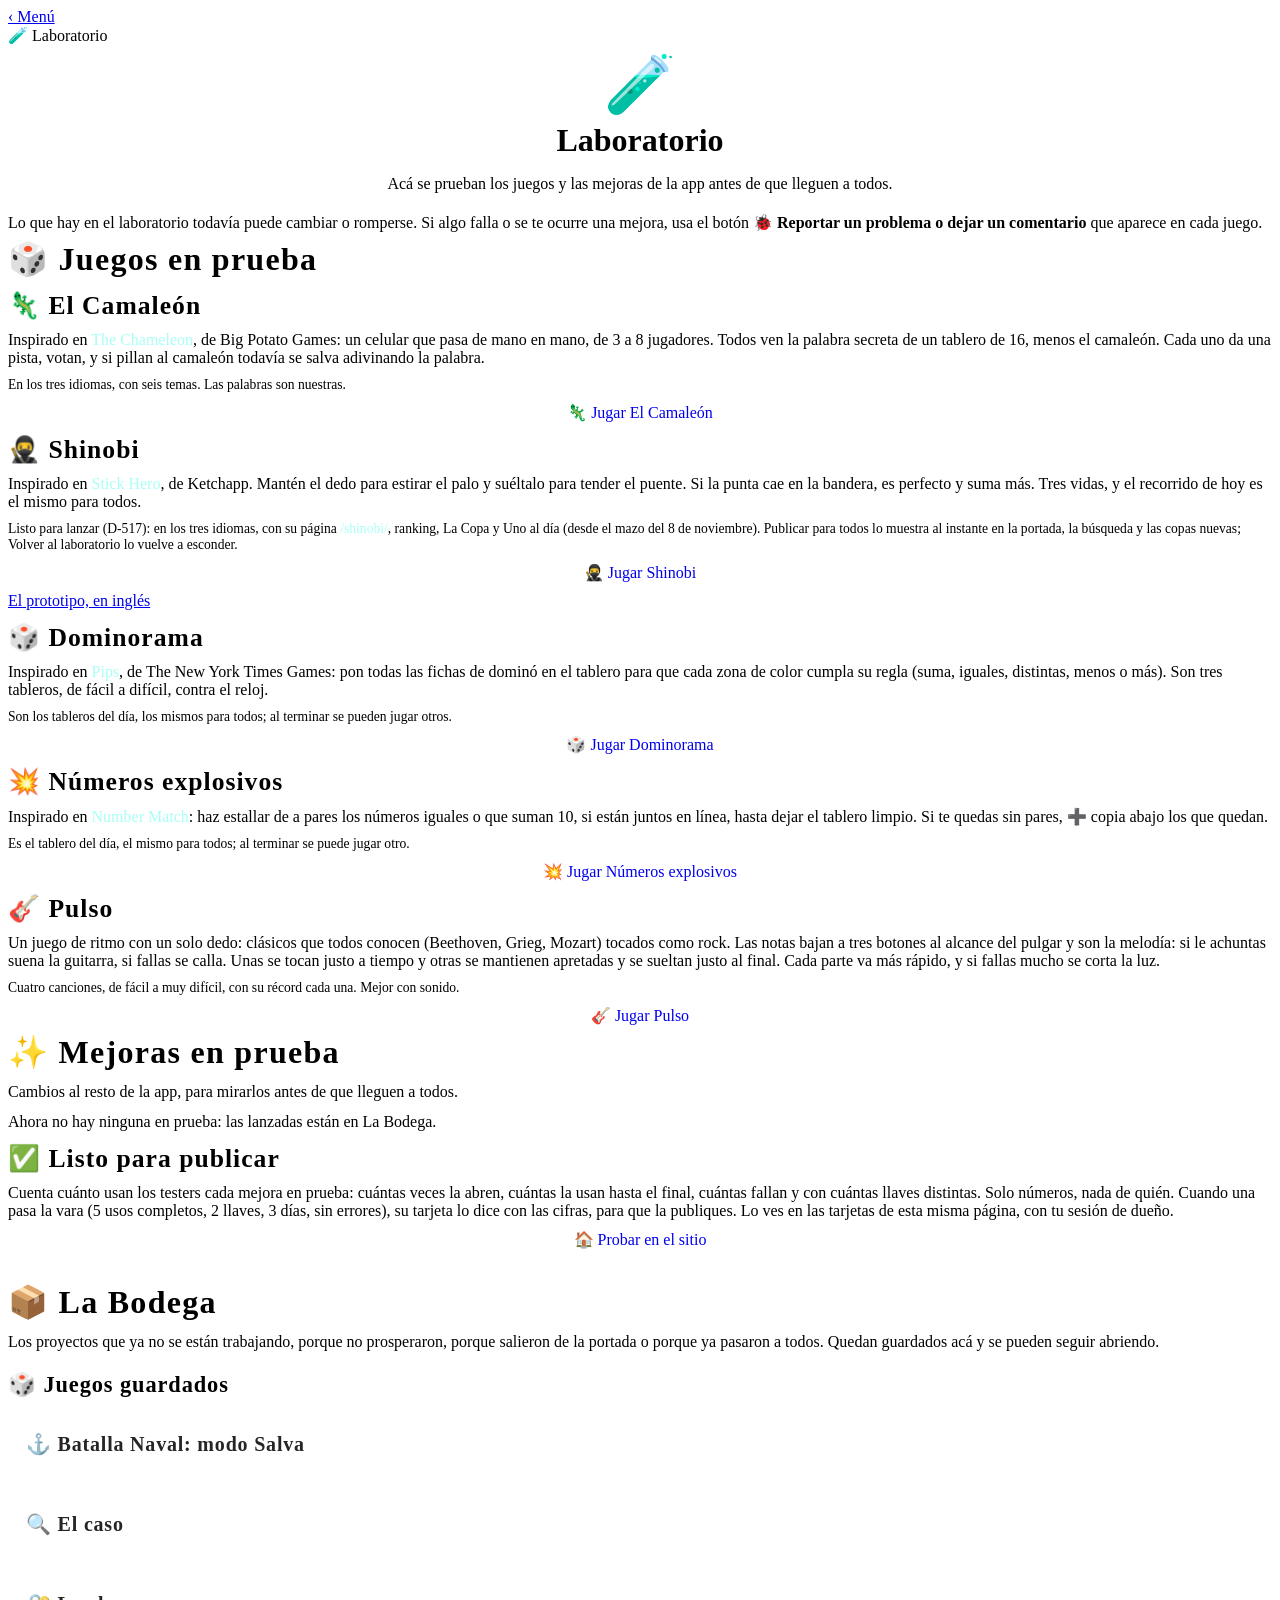
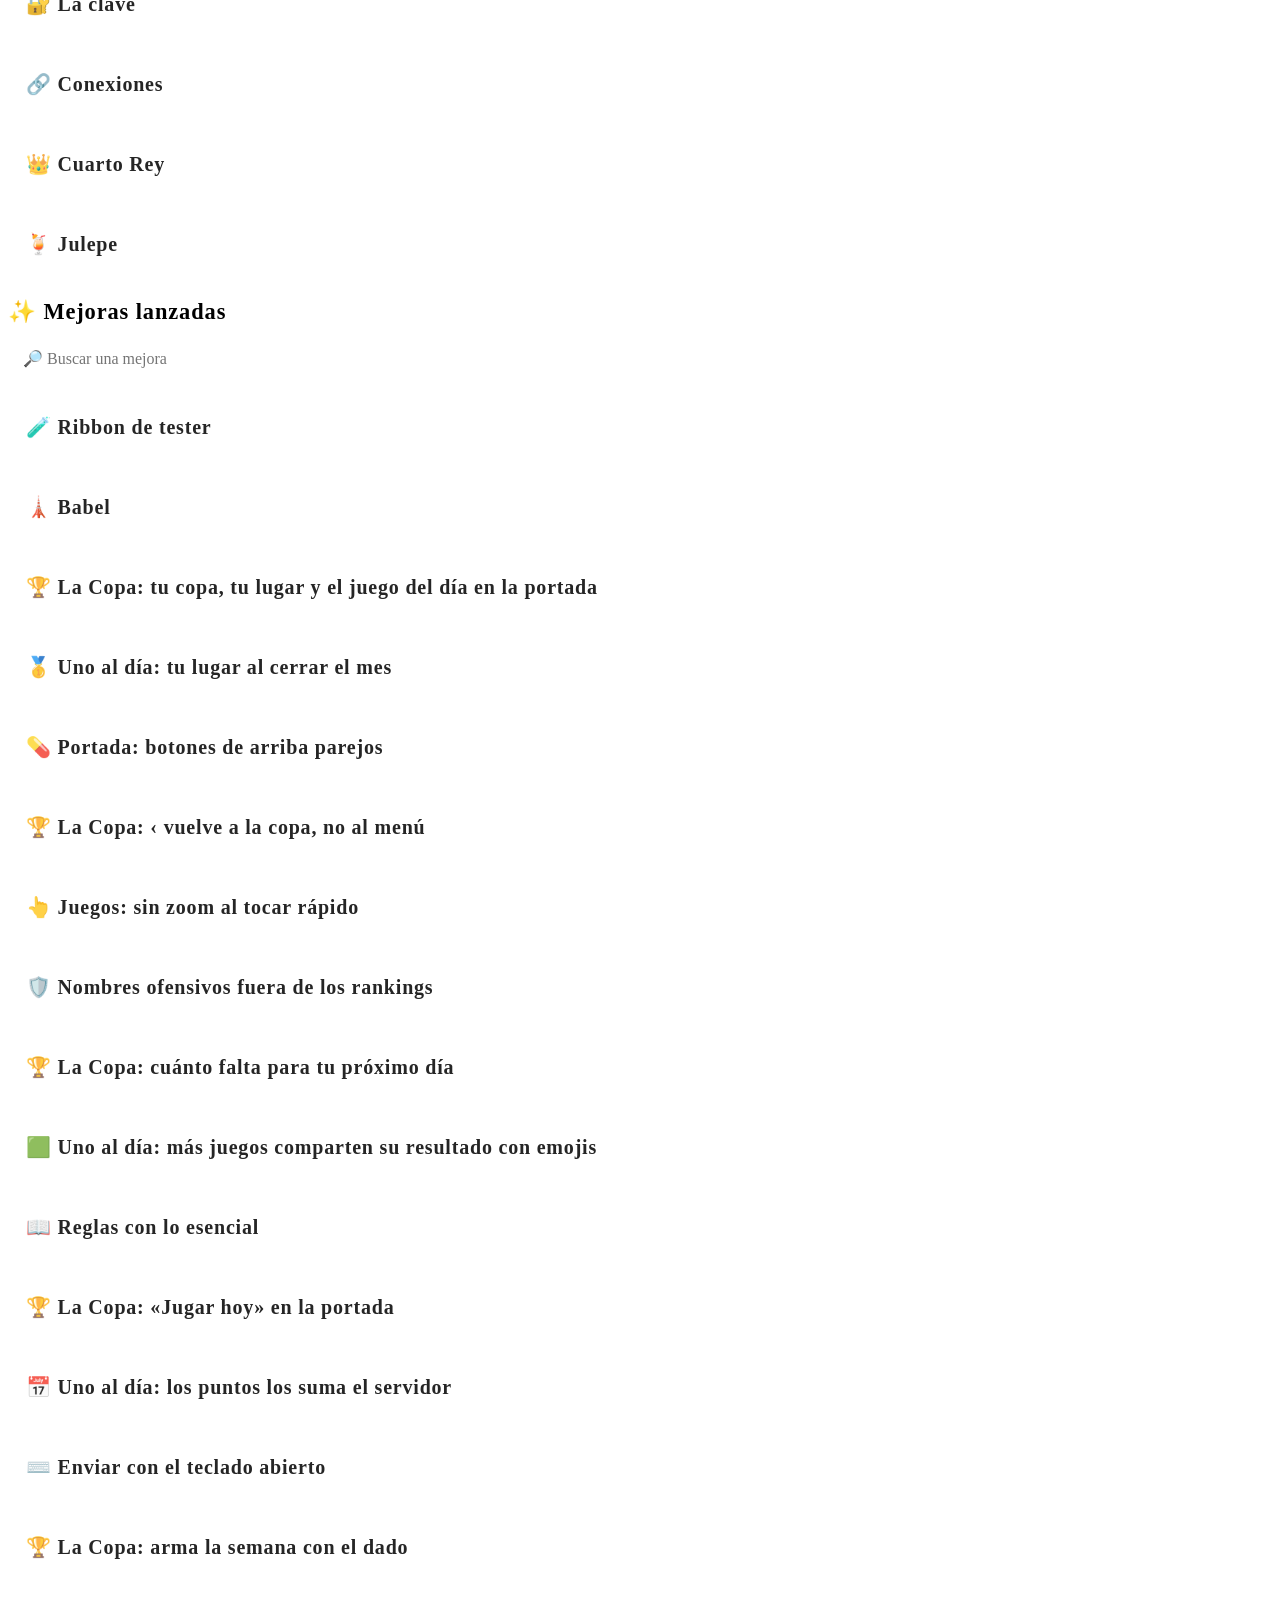
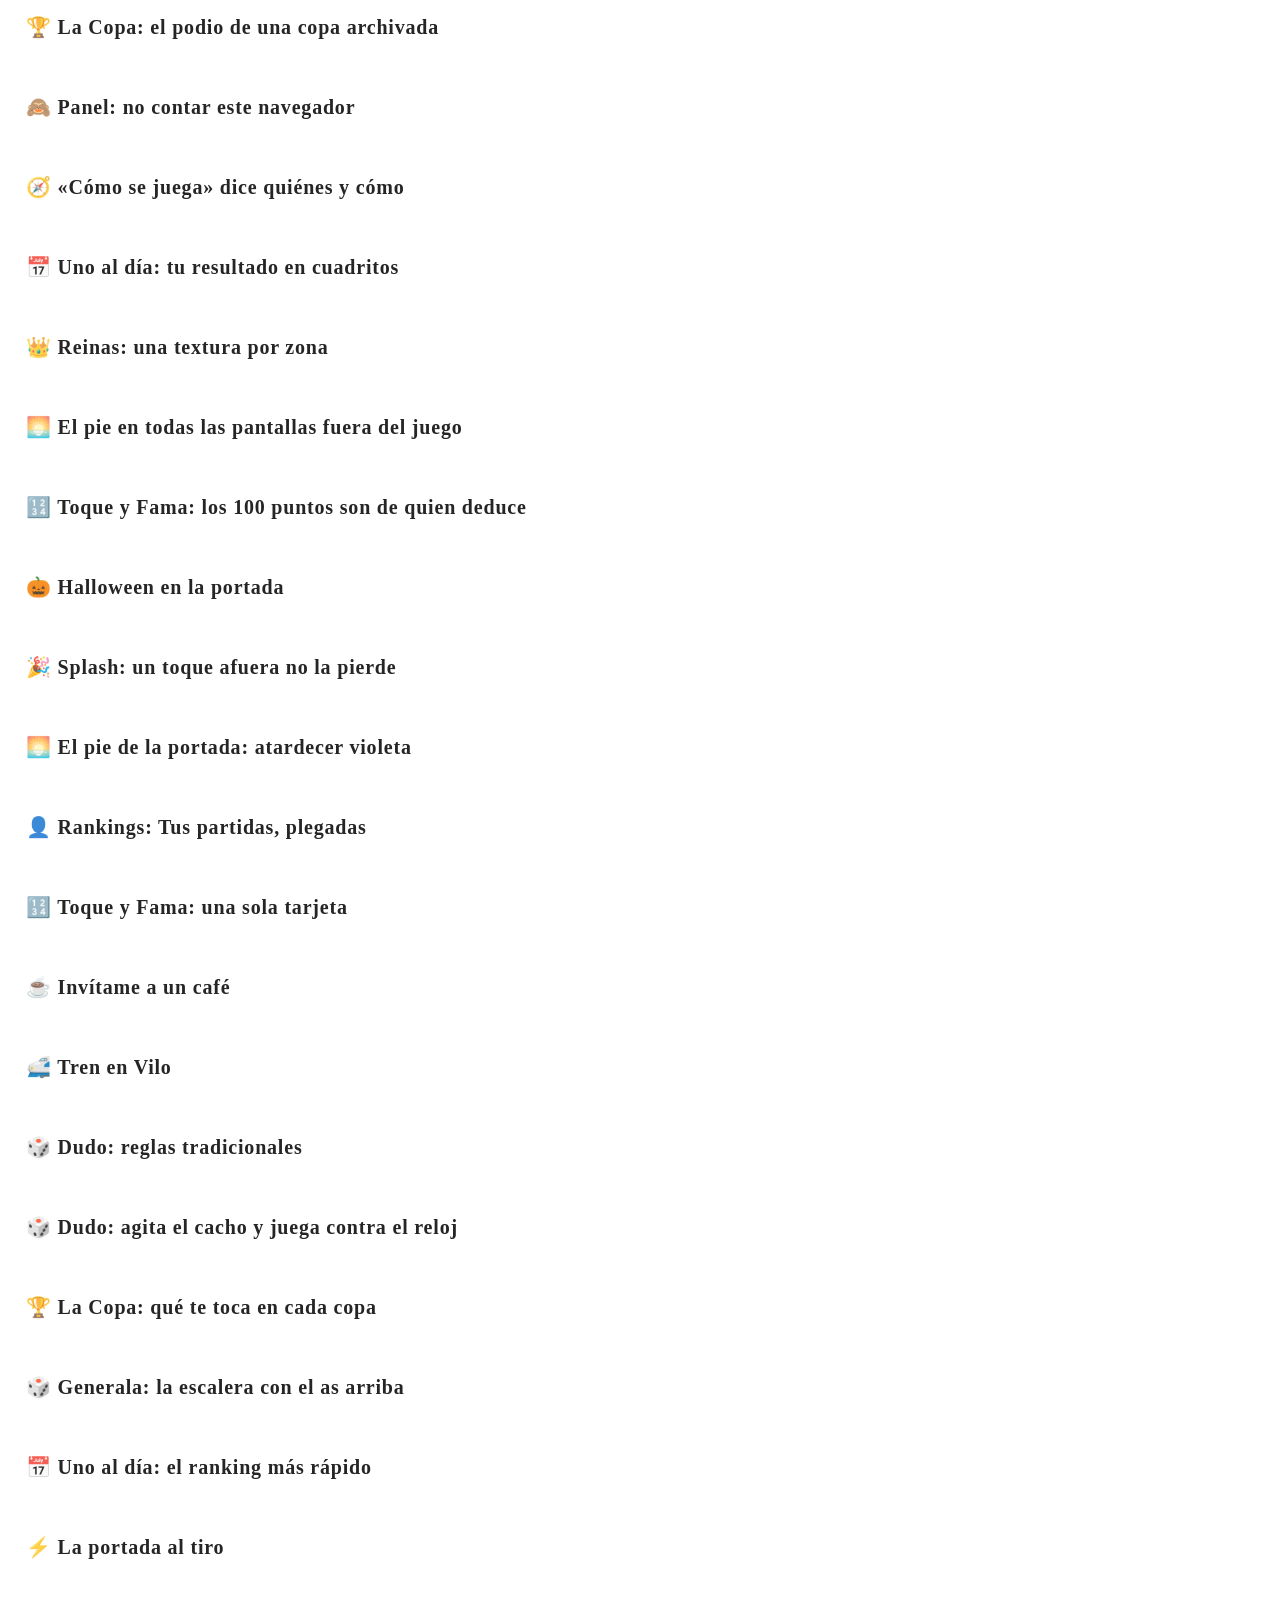
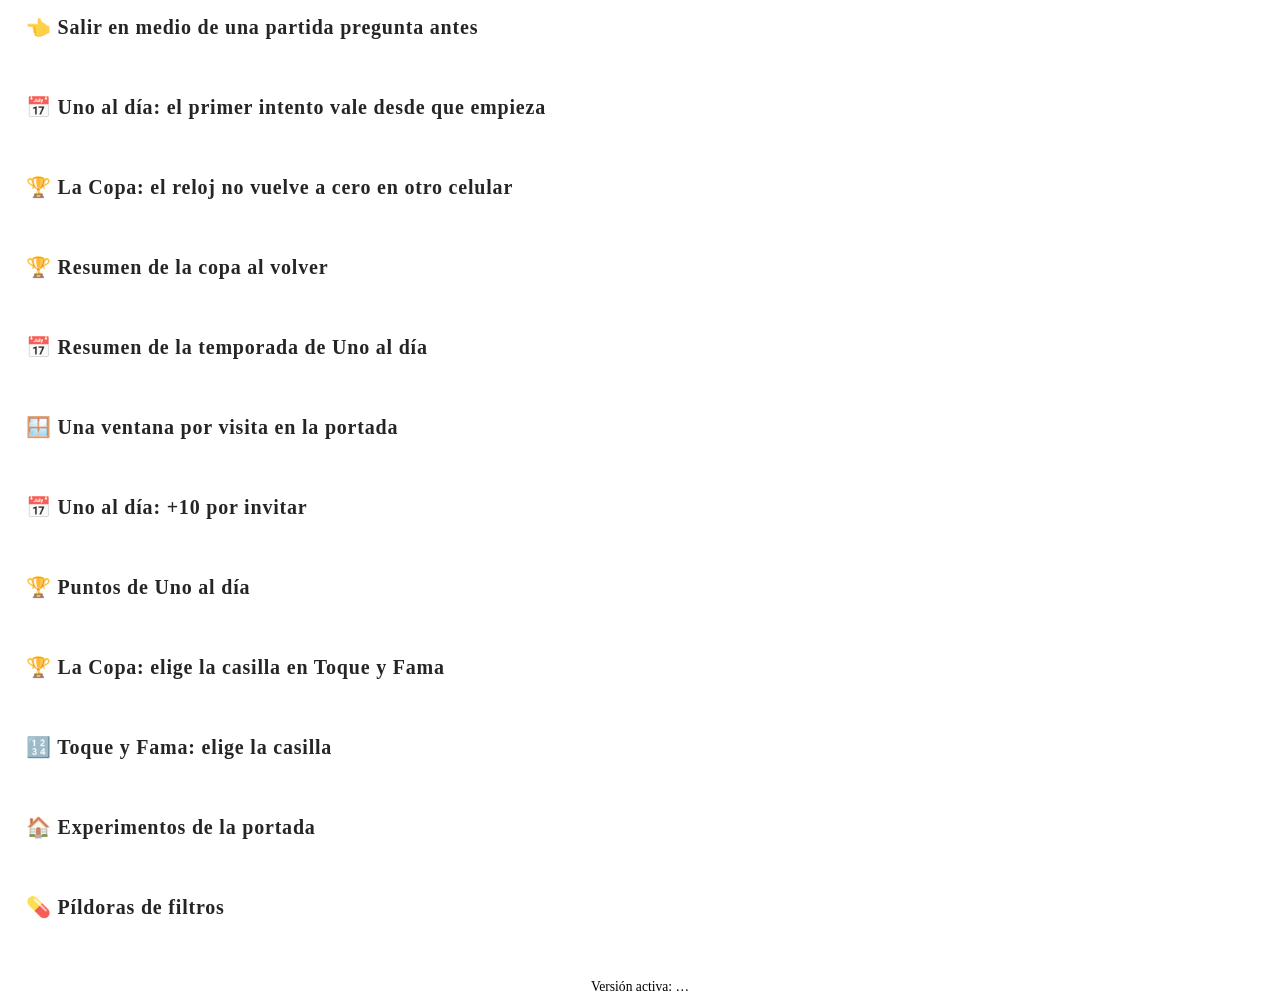
==== commit 64023fa6: "Pulso: well-known classics as rock, recorded locally; effects on the pads The songs are public-domai" ====
--- a/public/labs/index.html
+++ b/public/labs/index.html
@@ -120,8 +120,8 @@
 
         <section class="panel seccion" id="seccion-pulso">
           <h2>🎸 Pulso</h2>
-          <p class="muted" style="margin:0">Un juego de ritmo con un solo dedo, al son de un rock de los 90 que el juego va inventando. Las notas bajan a tres botones al alcance del pulgar: unas se tocan justo a tiempo y otras se mantienen apretadas y se sueltan justo al final. Cada parte va más rápido, y si fallas mucho se corta la luz.</p>
-          <p class="muted" style="margin:0;font-size:0.85rem">Es la canción del día, la misma para todos; al terminar se puede tocar otra. Mejor con sonido.</p>
+          <p class="muted" style="margin:0">Un juego de ritmo con un solo dedo: clásicos que todos conocen (Beethoven, Grieg, Mozart) tocados como rock. Las notas bajan a tres botones al alcance del pulgar y son la melodía: si le achuntas suena la guitarra, si fallas se calla. Unas se tocan justo a tiempo y otras se mantienen apretadas y se sueltan justo al final. Cada parte va más rápido, y si fallas mucho se corta la luz.</p>
+          <p class="muted" style="margin:0;font-size:0.85rem">Cuatro canciones, de fácil a muy difícil, con su récord cada una. Mejor con sonido.</p>
           <a class="btn btn--yellow" id="btn-pulso" href="pulse/">🎸 Jugar Pulso</a>
         </section>
 
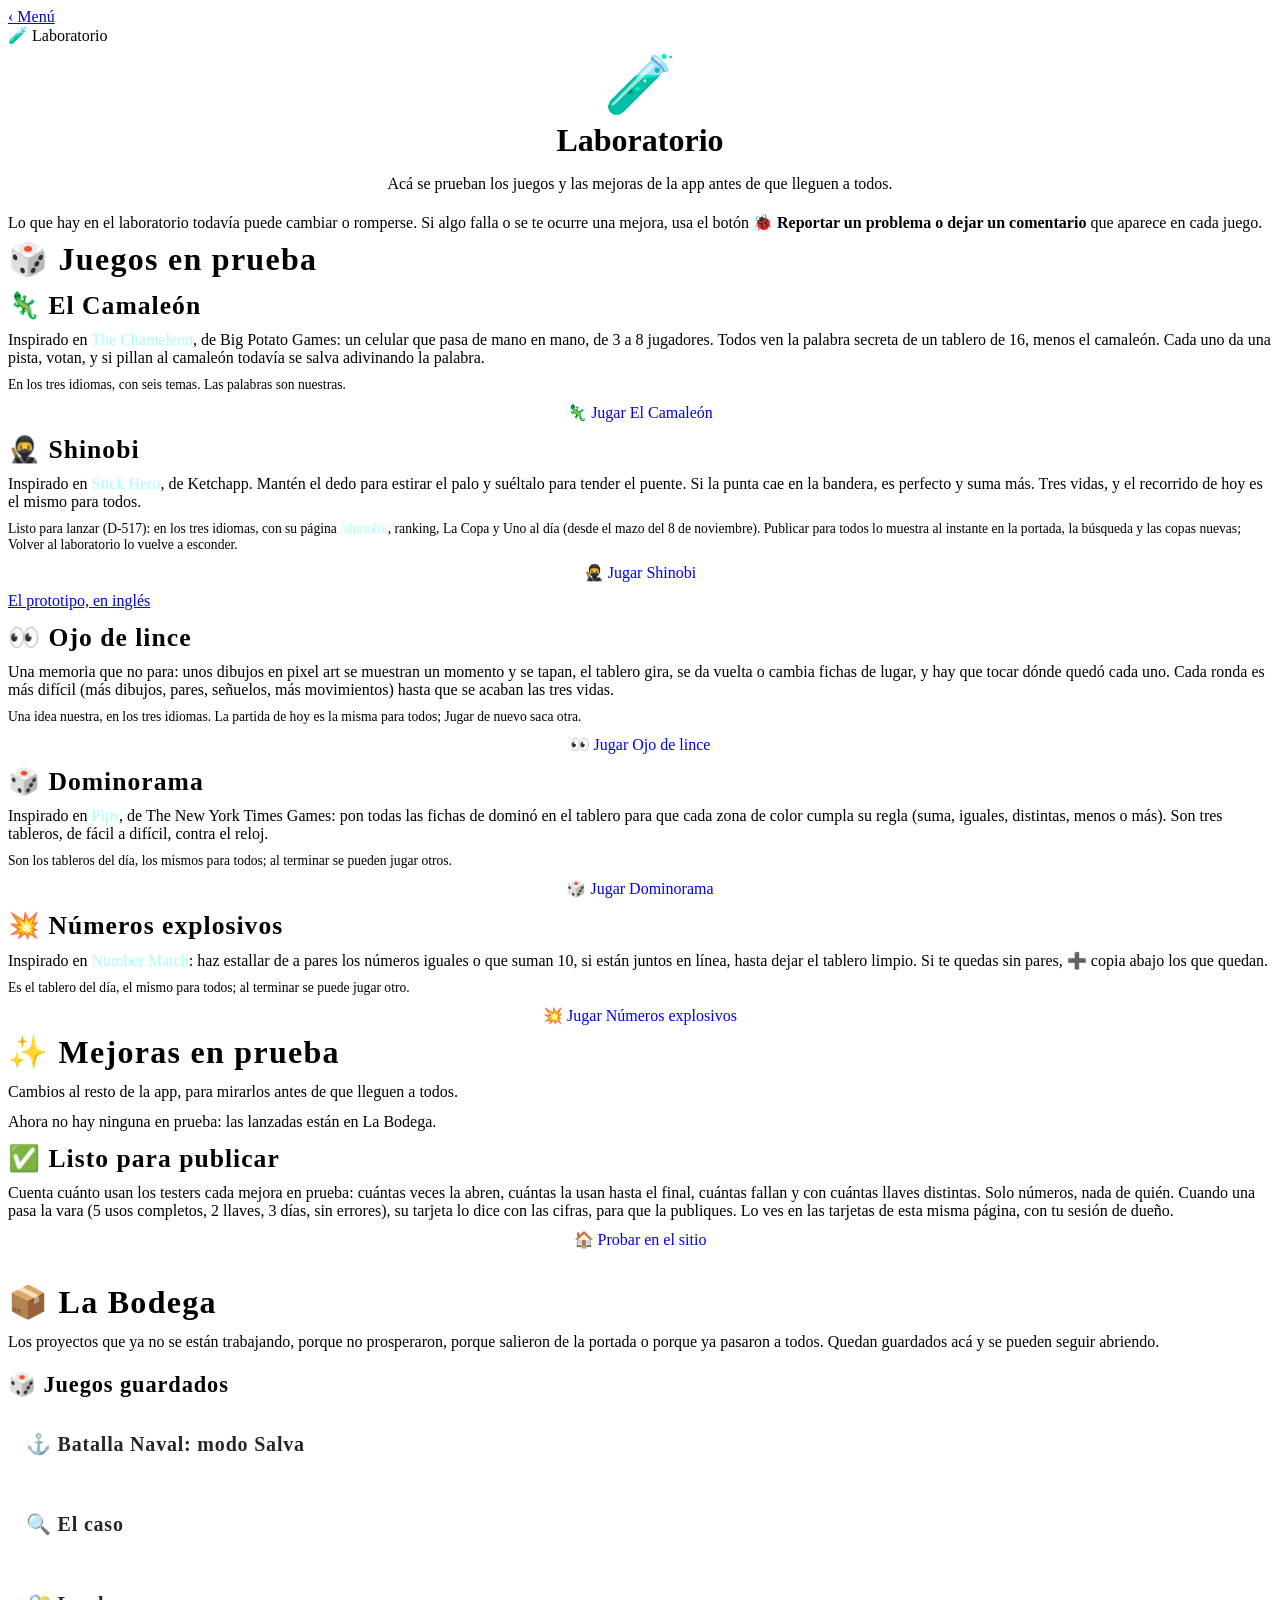
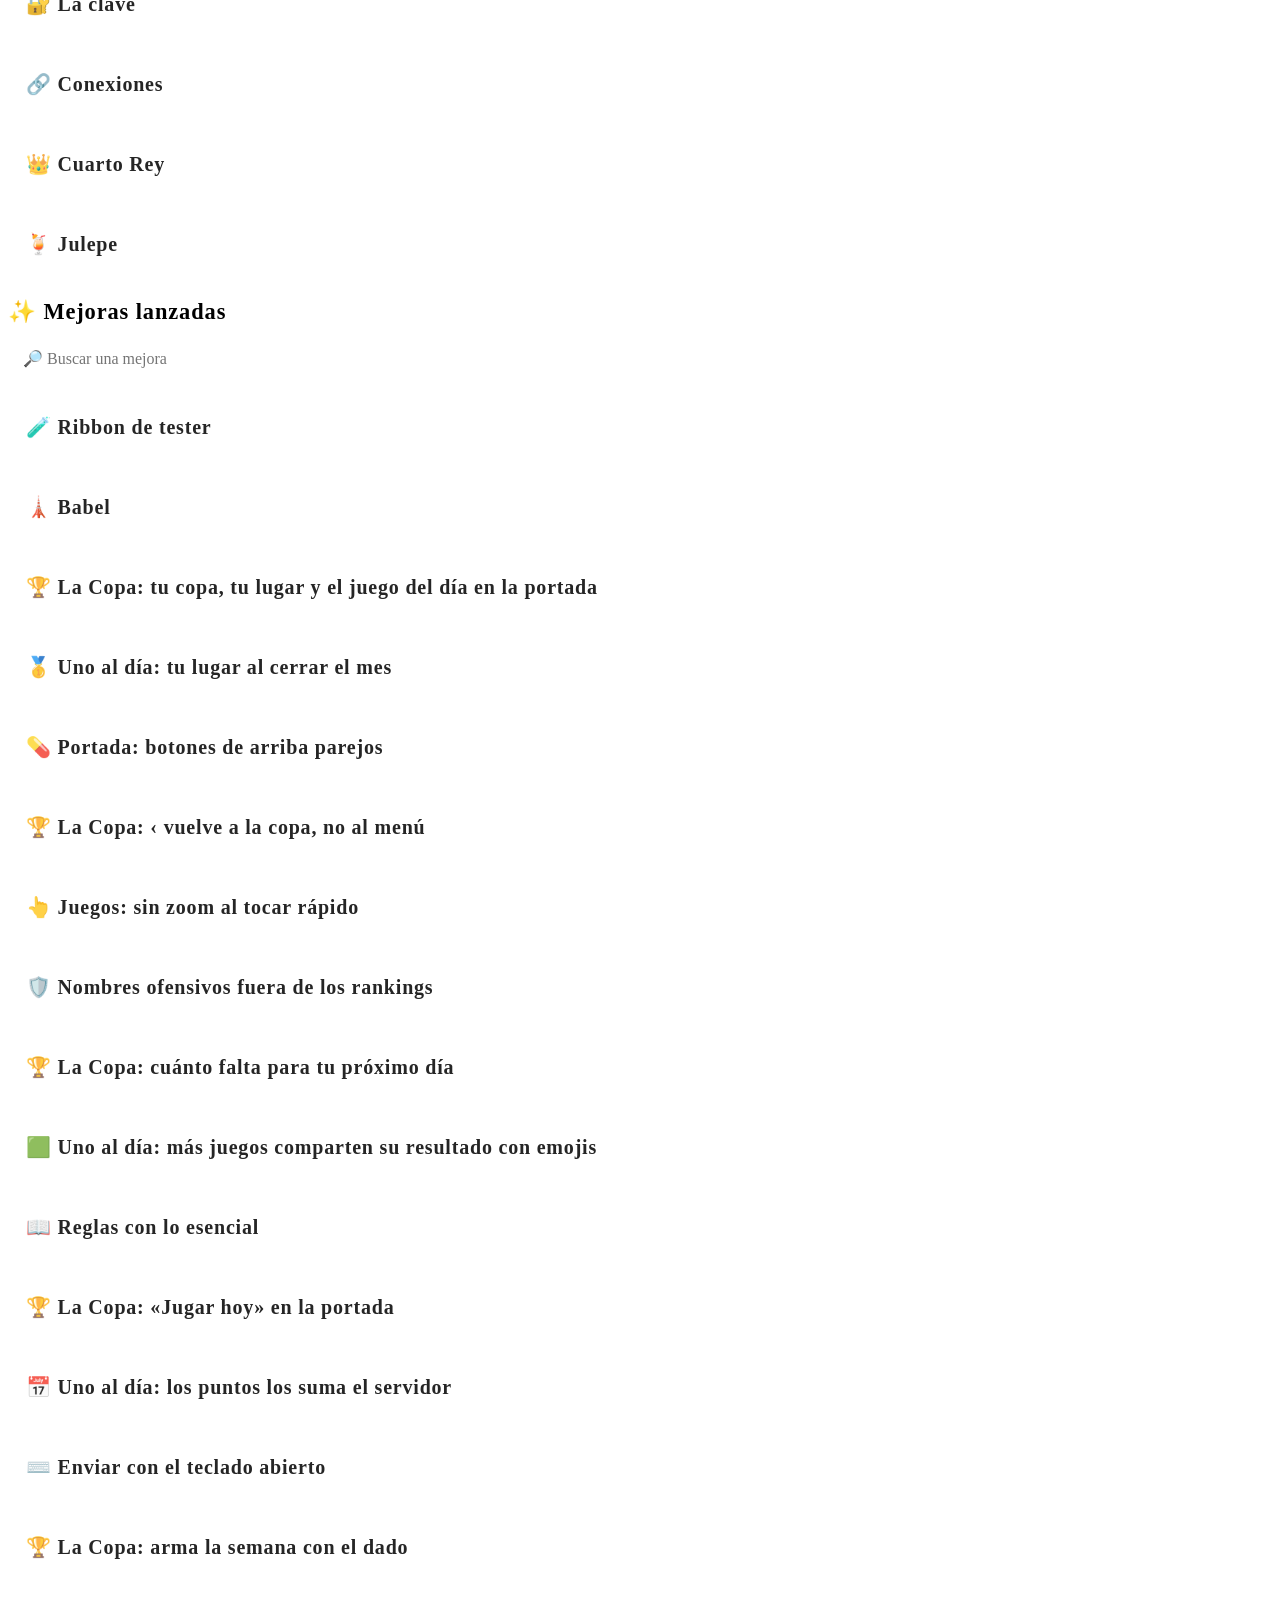
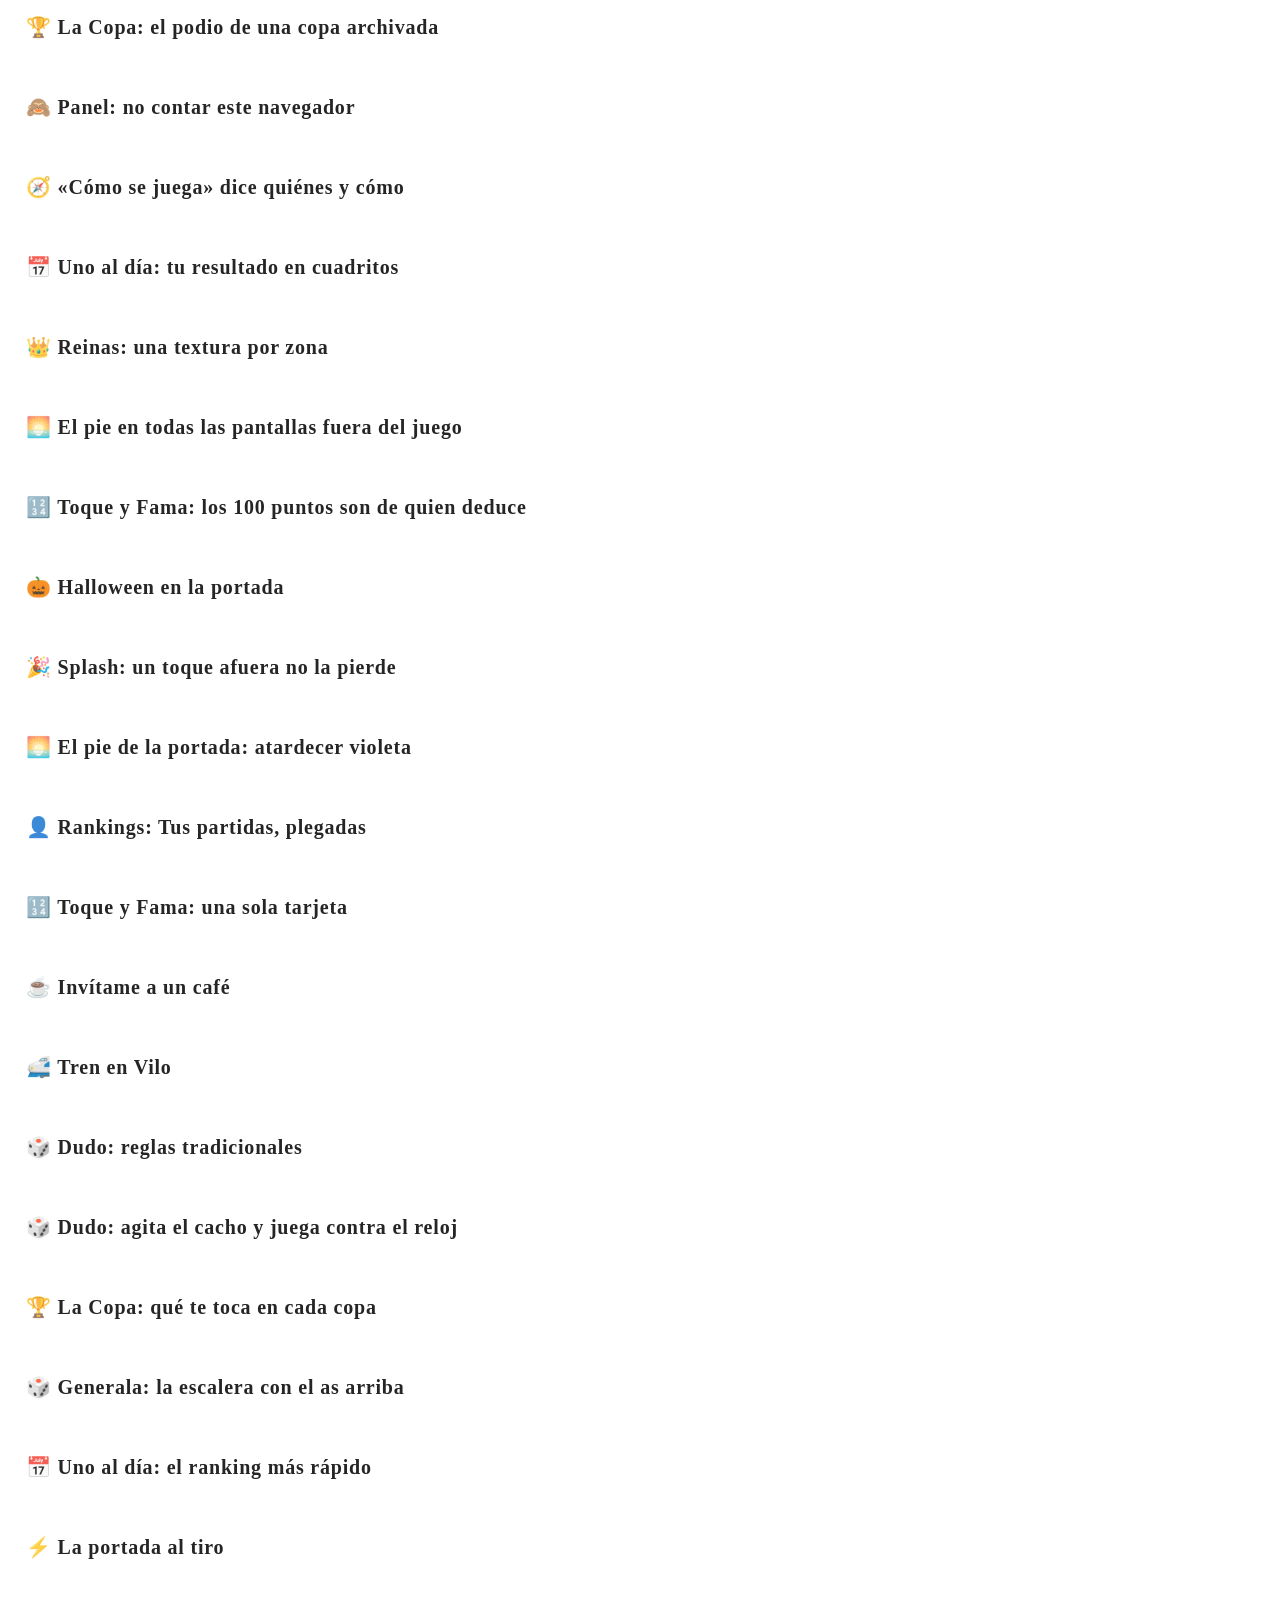
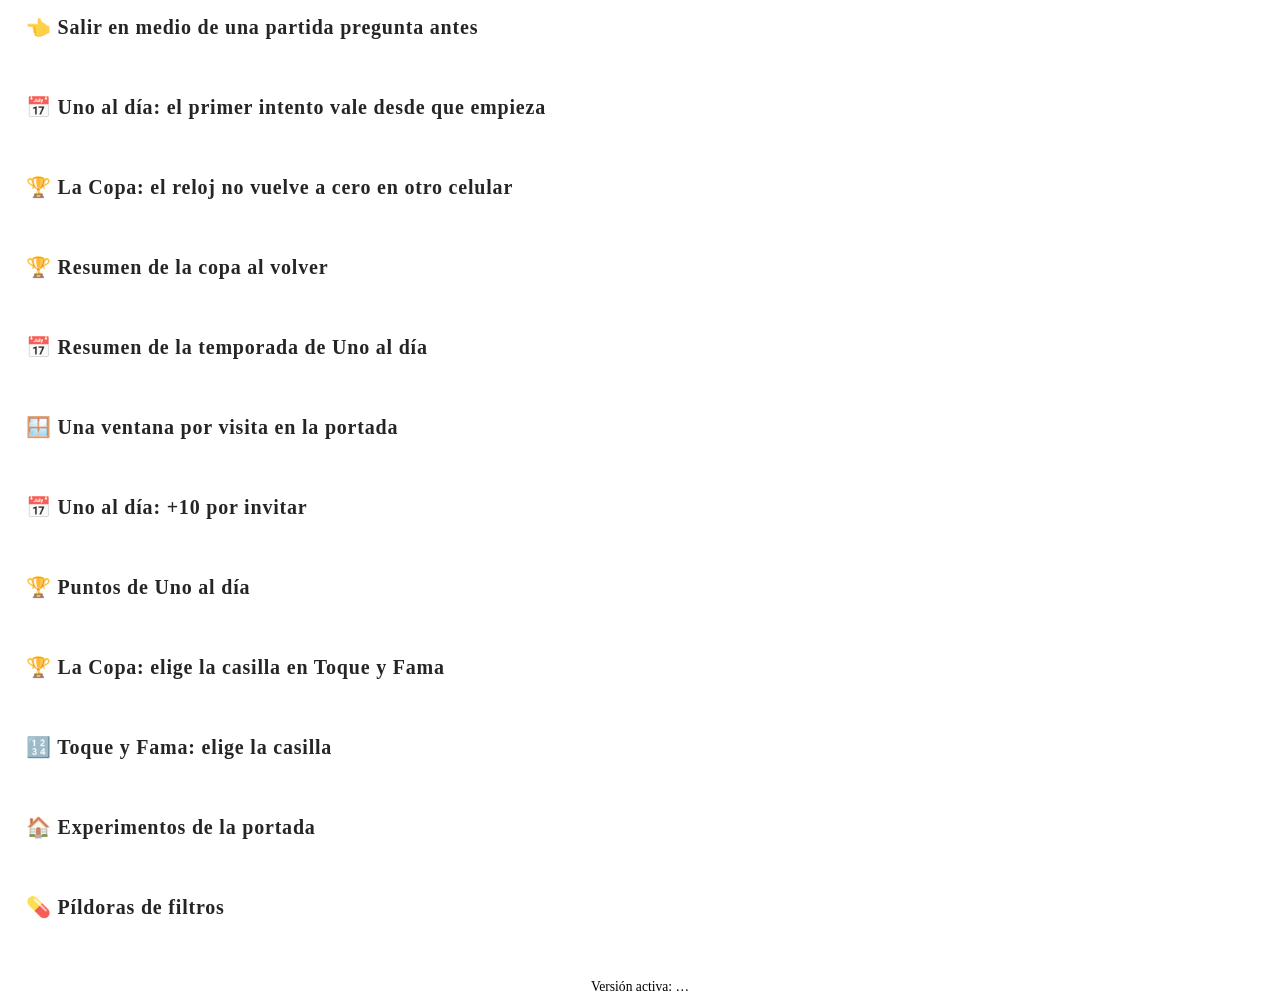
==== commit 3d2cb45c: "Add Ojo de lince, an endless pixel-art memory game, to the lab Pictures show on a covered board and " ====
--- a/public/labs/index.html
+++ b/public/labs/index.html
@@ -104,6 +104,13 @@
 
 
 
+        <section class="panel seccion" id="seccion-ojo-de-lince">
+          <h2>👀 Ojo de lince</h2>
+          <p class="muted" style="margin:0">Una memoria que no para: unos dibujos en pixel art se muestran un momento y se tapan, el tablero gira, se da vuelta o cambia fichas de lugar, y hay que tocar dónde quedó cada uno. Cada ronda es más difícil (más dibujos, pares, señuelos, más movimientos) hasta que se acaban las tres vidas.</p>
+          <p class="muted" style="margin:0;font-size:0.85rem">Una idea nuestra, en los tres idiomas. La partida de hoy es la misma para todos; Jugar de nuevo saca otra.</p>
+          <a class="btn btn--yellow" id="btn-ojo-de-lince" href="eagle-eye/">👀 Jugar Ojo de lince</a>
+        </section>
+
         <section class="panel seccion" id="seccion-dominorama">
           <h2>🎲 Dominorama</h2>
           <p class="muted" style="margin:0">Inspirado en <a href="https://www.nytimes.com/games/pips" target="_blank" rel="noopener">Pips</a>, de The New York Times Games: pon todas las fichas de dominó en el tablero para que cada zona de color cumpla su regla (suma, iguales, distintas, menos o más). Son tres tableros, de fácil a difícil, contra el reloj.</p>
@@ -116,13 +123,6 @@
           <p class="muted" style="margin:0">Inspirado en <a href="https://easybrain.com/numbermatch" target="_blank" rel="noopener">Number Match</a>: haz estallar de a pares los números iguales o que suman 10, si están juntos en línea, hasta dejar el tablero limpio. Si te quedas sin pares, ➕ copia abajo los que quedan.</p>
           <p class="muted" style="margin:0;font-size:0.85rem">Es el tablero del día, el mismo para todos; al terminar se puede jugar otro.</p>
           <a class="btn btn--yellow" id="btn-explosivos" href="exploding-numbers/">💥 Jugar Números explosivos</a>
-        </section>
-
-        <section class="panel seccion" id="seccion-pulso">
-          <h2>🎸 Pulso</h2>
-          <p class="muted" style="margin:0">Un juego de ritmo con un solo dedo: clásicos que todos conocen (Beethoven, Grieg, Mozart) tocados como rock. Las notas bajan a tres botones al alcance del pulgar y son la melodía: si le achuntas suena la guitarra, si fallas se calla. Unas se tocan justo a tiempo y otras se mantienen apretadas y se sueltan justo al final. Cada parte va más rápido, y si fallas mucho se corta la luz.</p>
-          <p class="muted" style="margin:0;font-size:0.85rem">Cuatro canciones, de fácil a muy difícil, con su récord cada una. Mejor con sonido.</p>
-          <a class="btn btn--yellow" id="btn-pulso" href="pulse/">🎸 Jugar Pulso</a>
         </section>
 
       </section>
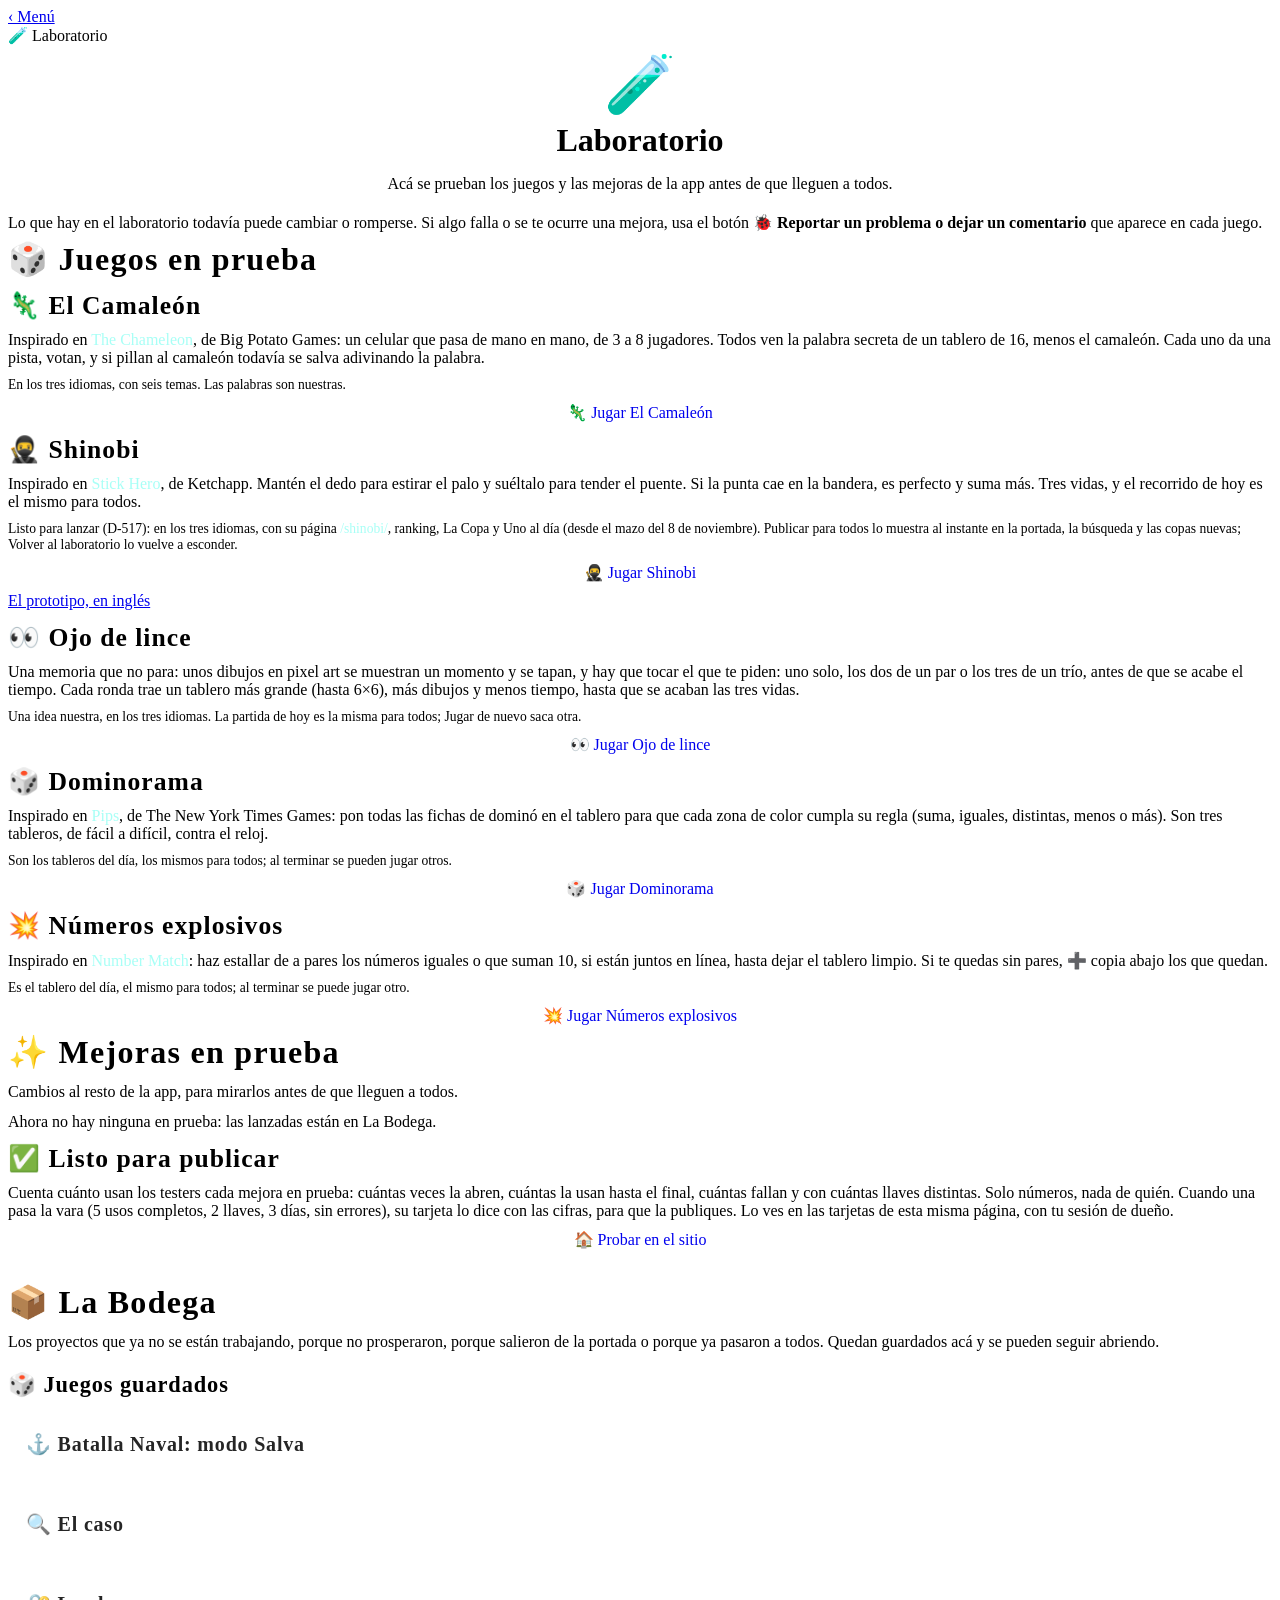
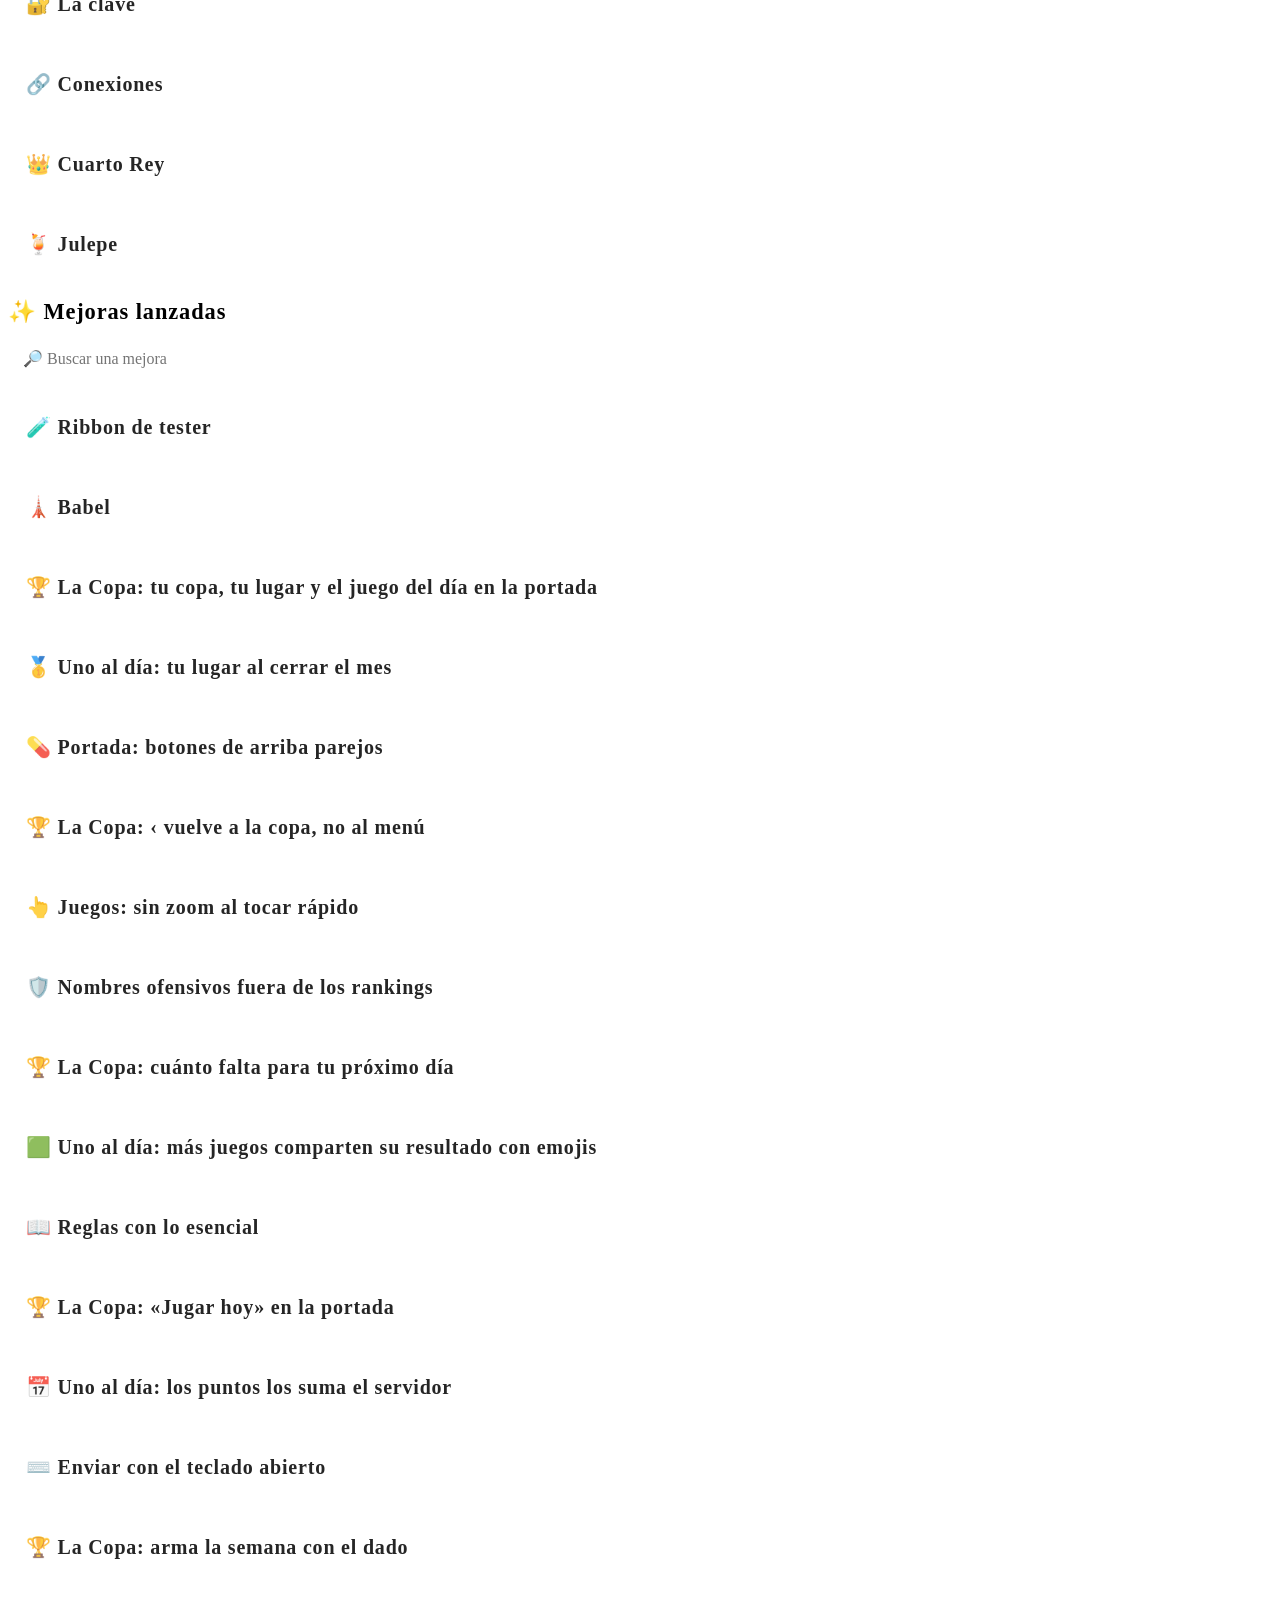
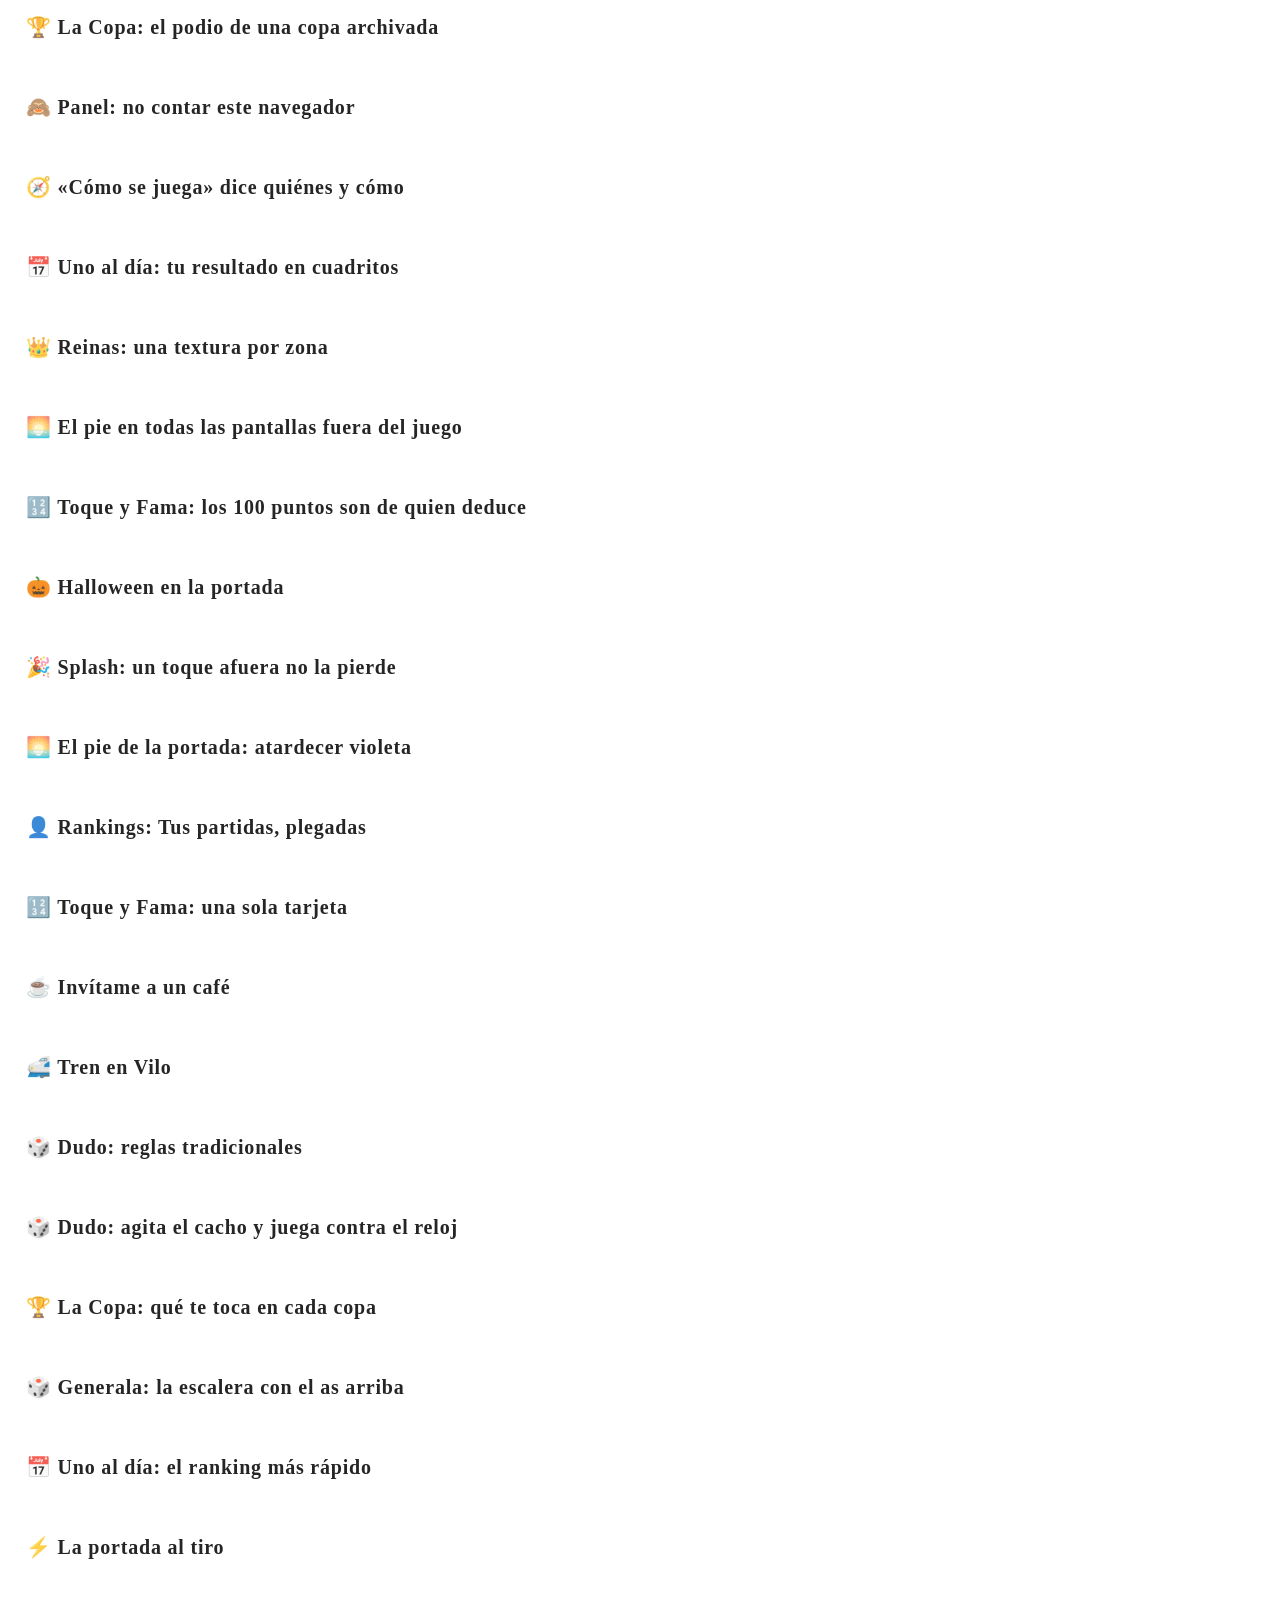
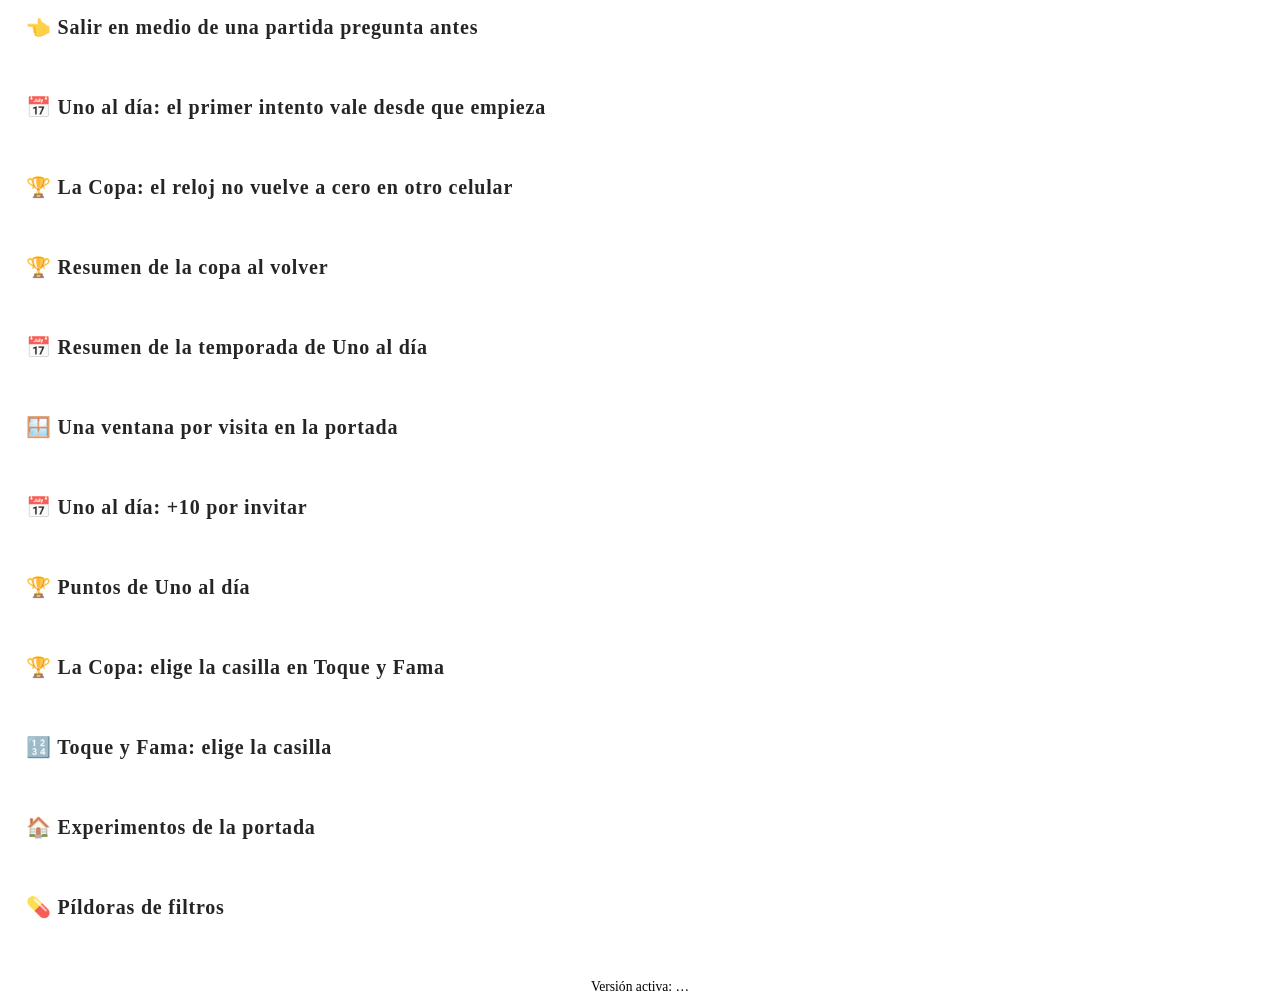
==== commit 2814b514: "Ojo de lince: mixed groups up to 6×6 with a time to answer, no turns The owner's tuning on the artif" ====
--- a/public/labs/index.html
+++ b/public/labs/index.html
@@ -106,7 +106,7 @@
 
         <section class="panel seccion" id="seccion-ojo-de-lince">
           <h2>👀 Ojo de lince</h2>
-          <p class="muted" style="margin:0">Una memoria que no para: unos dibujos en pixel art se muestran un momento y se tapan, el tablero gira, se da vuelta o cambia fichas de lugar, y hay que tocar dónde quedó cada uno. Cada ronda es más difícil (más dibujos, pares, señuelos, más movimientos) hasta que se acaban las tres vidas.</p>
+          <p class="muted" style="margin:0">Una memoria que no para: unos dibujos en pixel art se muestran un momento y se tapan, y hay que tocar el que te piden: uno solo, los dos de un par o los tres de un trío, antes de que se acabe el tiempo. Cada ronda trae un tablero más grande (hasta 6×6), más dibujos y menos tiempo, hasta que se acaban las tres vidas.</p>
           <p class="muted" style="margin:0;font-size:0.85rem">Una idea nuestra, en los tres idiomas. La partida de hoy es la misma para todos; Jugar de nuevo saca otra.</p>
           <a class="btn btn--yellow" id="btn-ojo-de-lince" href="eagle-eye/">👀 Jugar Ojo de lince</a>
         </section>
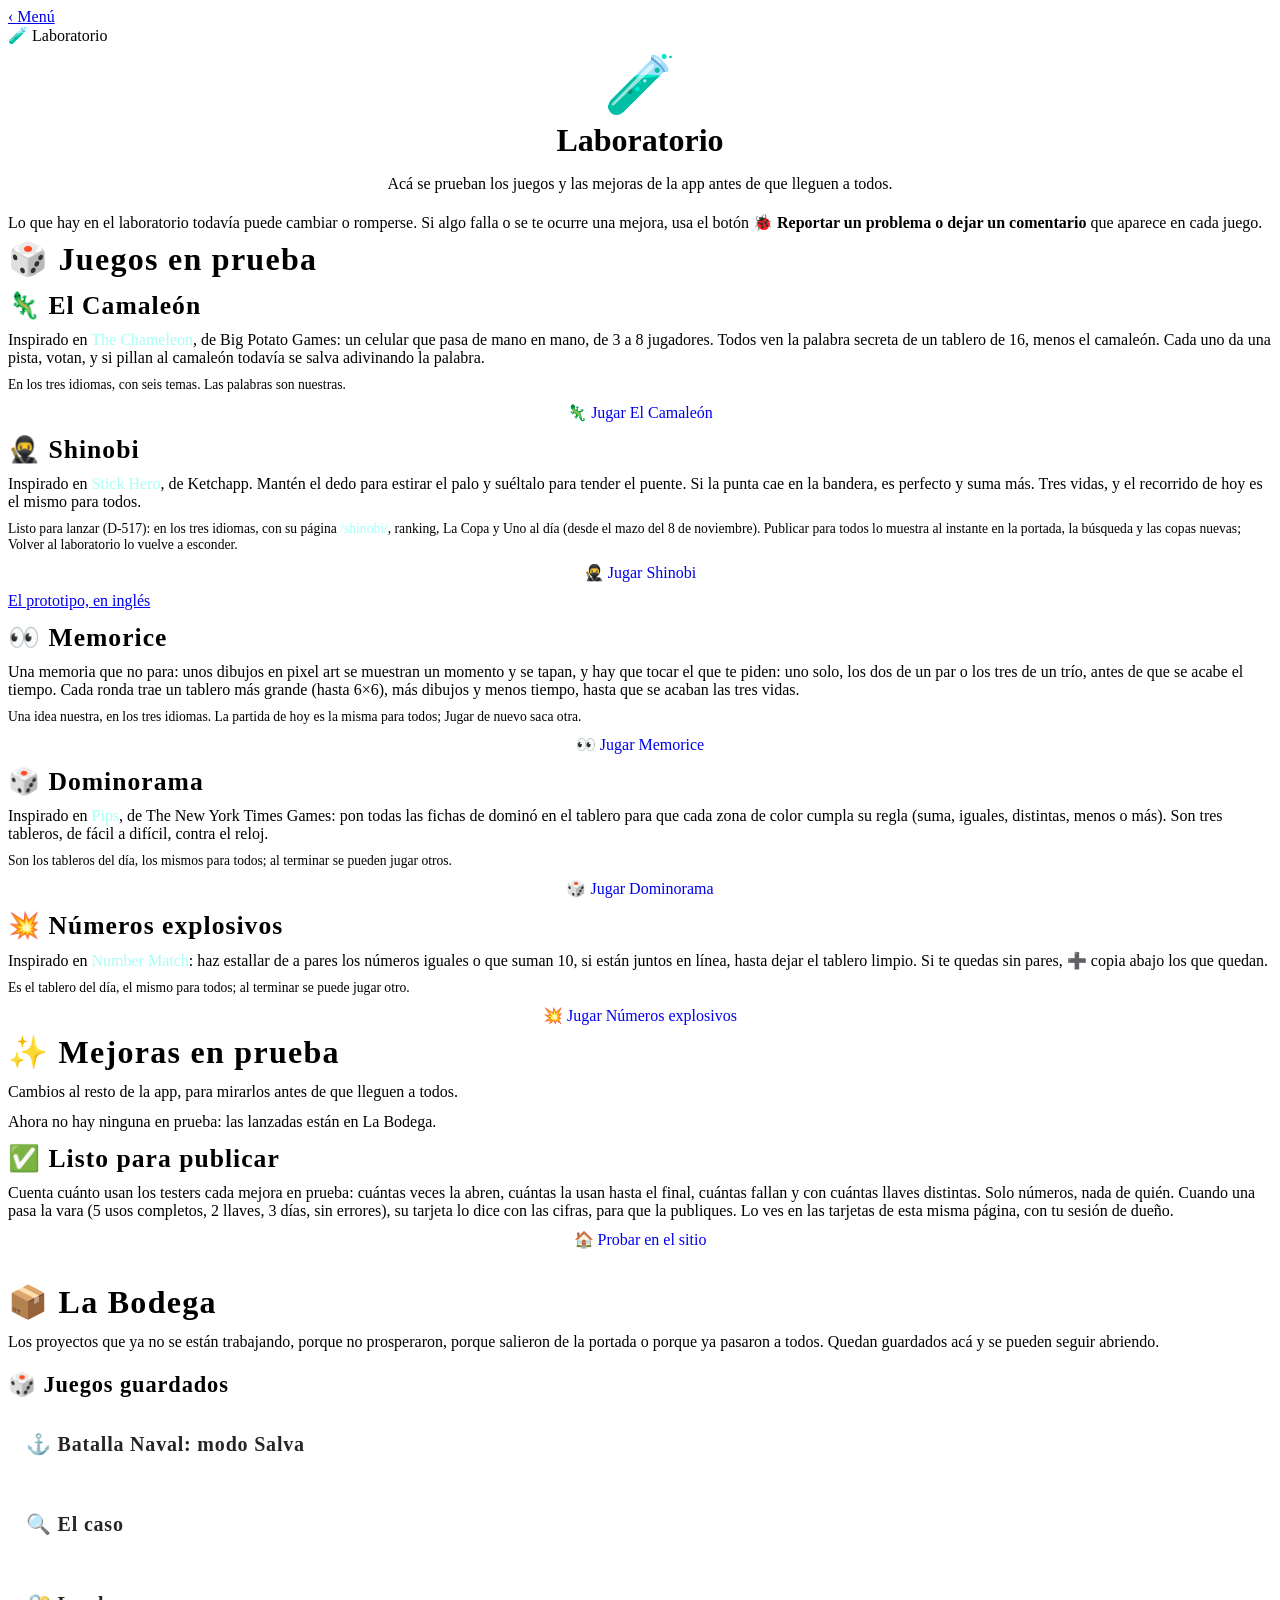
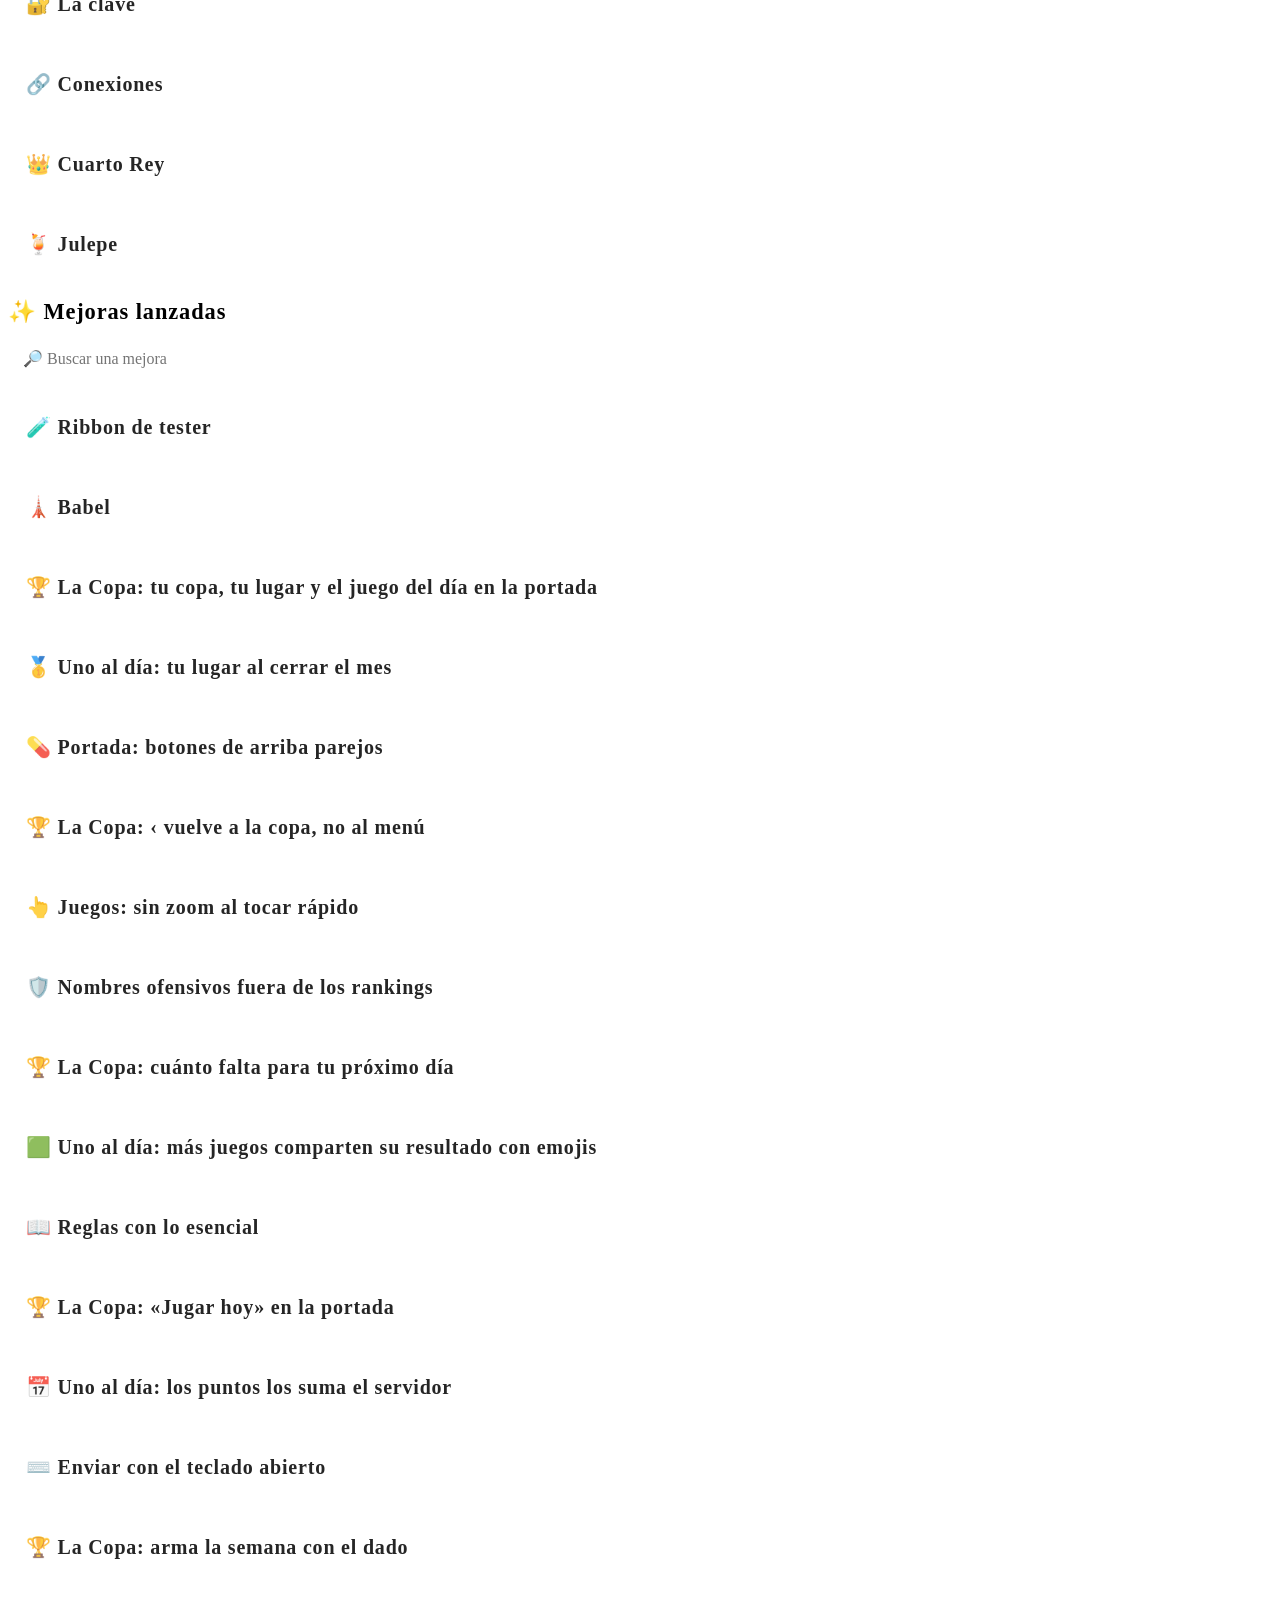
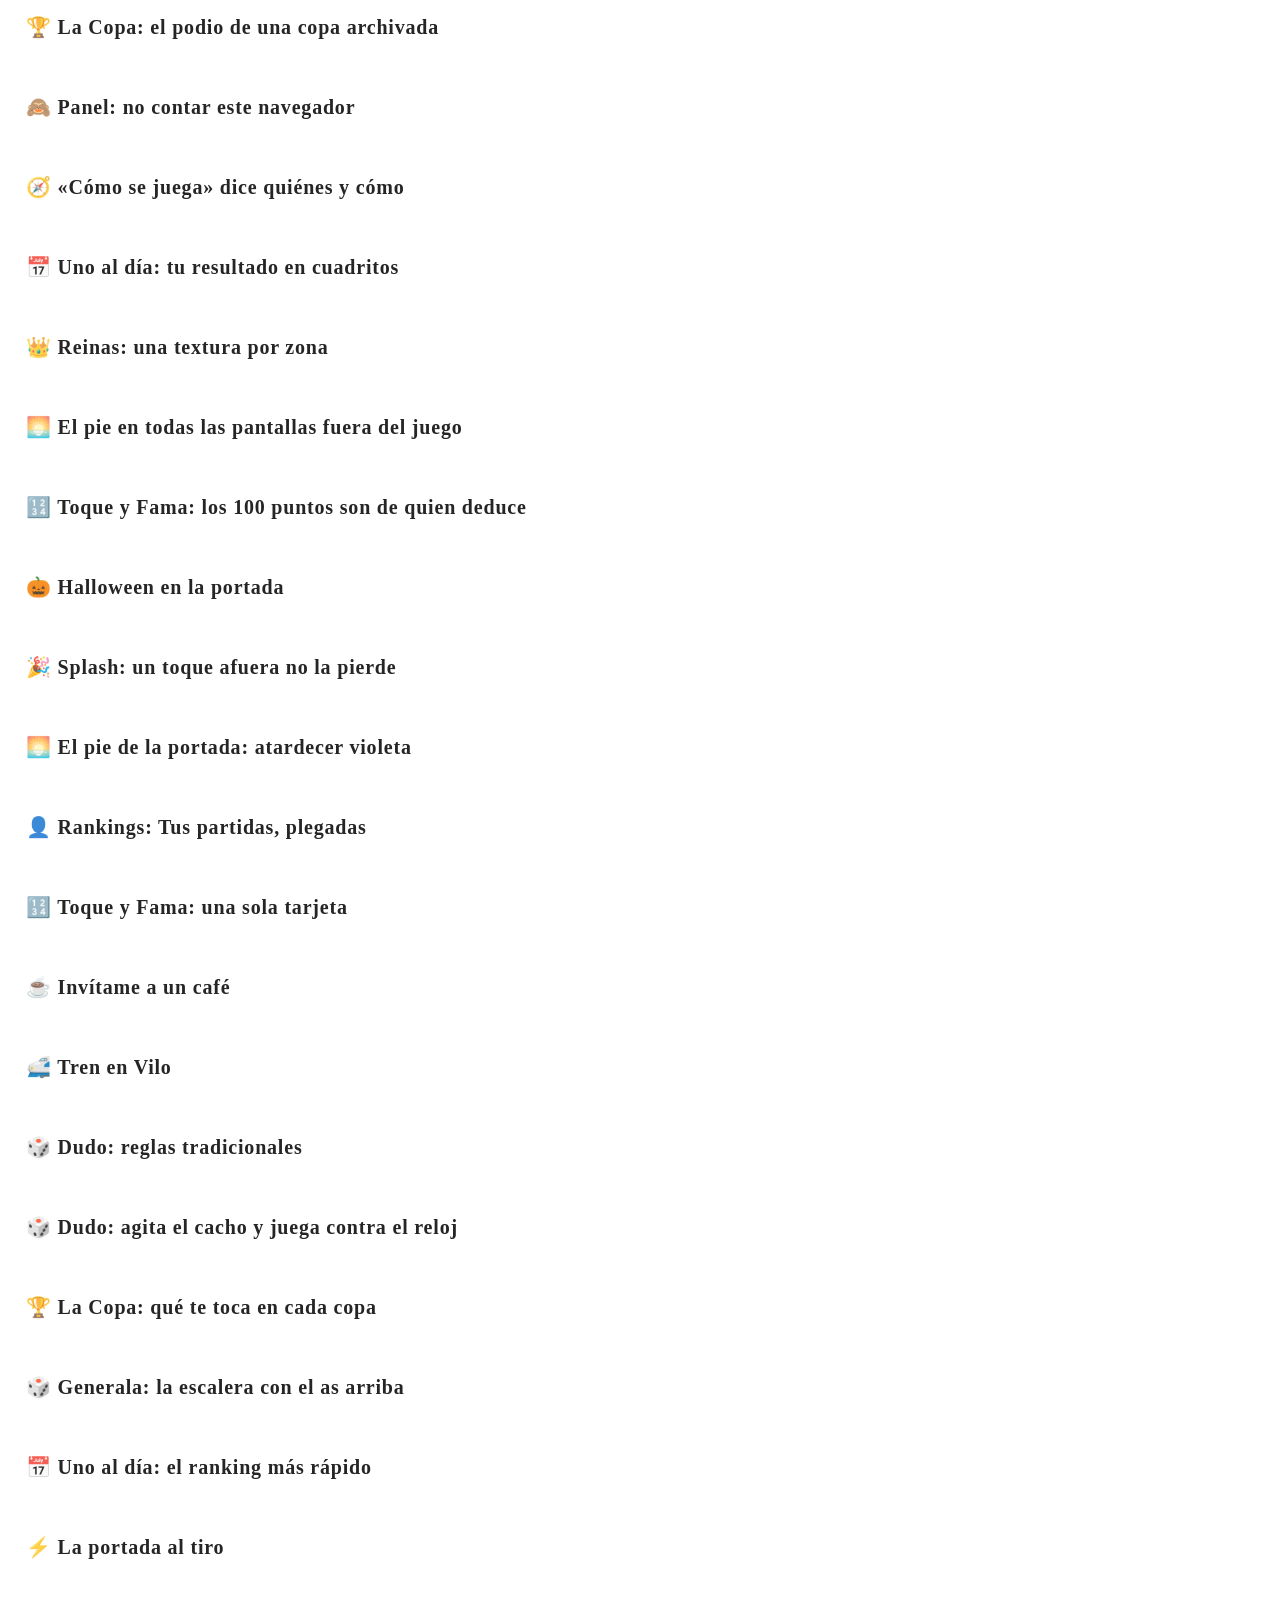
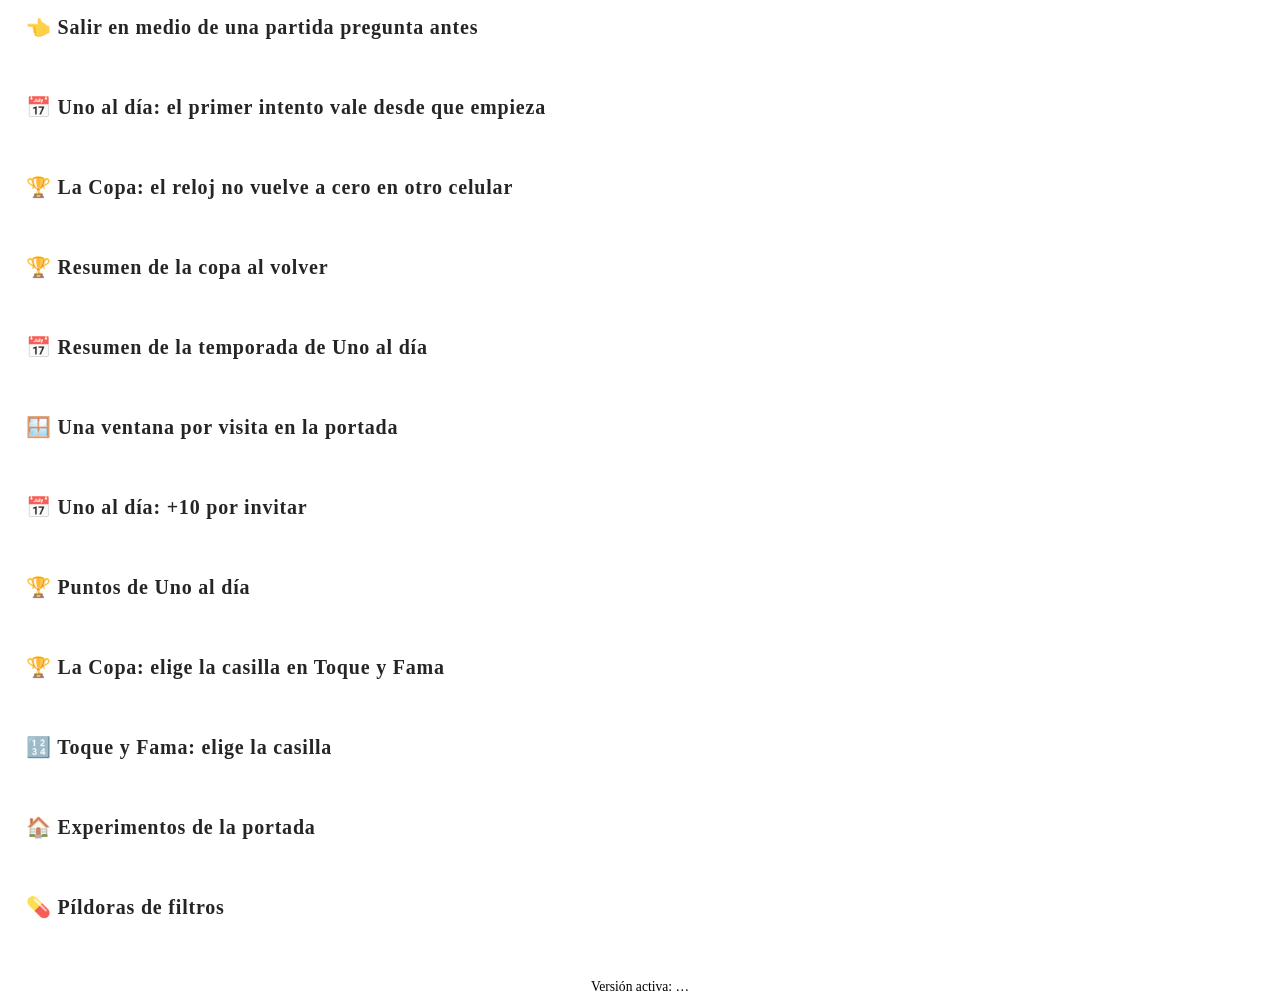
==== commit 2df2097b: "Rename Ojo de lince to Memorice, in /labs/memory/; 2.5 s floor to answer «Memorice» is what this kin" ====
--- a/public/labs/index.html
+++ b/public/labs/index.html
@@ -104,11 +104,11 @@
 
 
 
-        <section class="panel seccion" id="seccion-ojo-de-lince">
-          <h2>👀 Ojo de lince</h2>
+        <section class="panel seccion" id="seccion-memorice">
+          <h2>👀 Memorice</h2>
           <p class="muted" style="margin:0">Una memoria que no para: unos dibujos en pixel art se muestran un momento y se tapan, y hay que tocar el que te piden: uno solo, los dos de un par o los tres de un trío, antes de que se acabe el tiempo. Cada ronda trae un tablero más grande (hasta 6×6), más dibujos y menos tiempo, hasta que se acaban las tres vidas.</p>
           <p class="muted" style="margin:0;font-size:0.85rem">Una idea nuestra, en los tres idiomas. La partida de hoy es la misma para todos; Jugar de nuevo saca otra.</p>
-          <a class="btn btn--yellow" id="btn-ojo-de-lince" href="eagle-eye/">👀 Jugar Ojo de lince</a>
+          <a class="btn btn--yellow" id="btn-memorice" href="memory/">👀 Jugar Memorice</a>
         </section>
 
         <section class="panel seccion" id="seccion-dominorama">
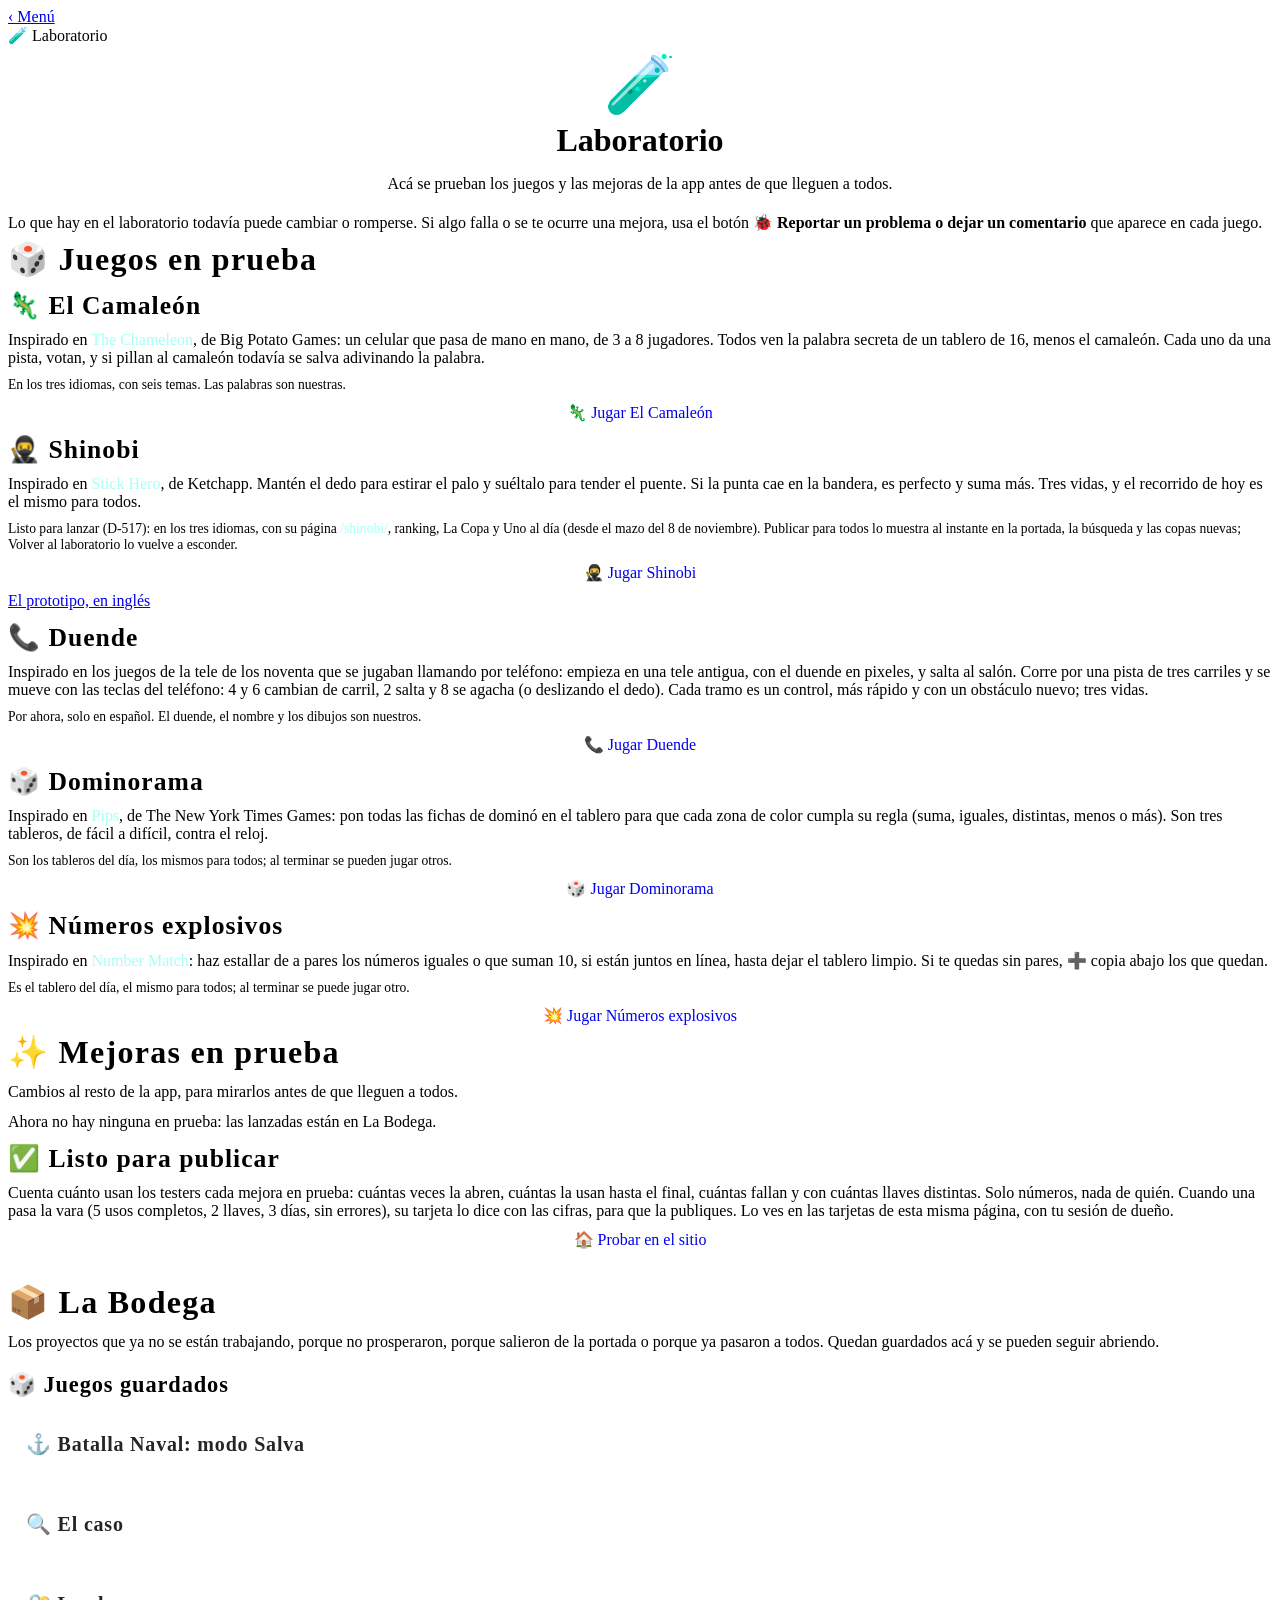
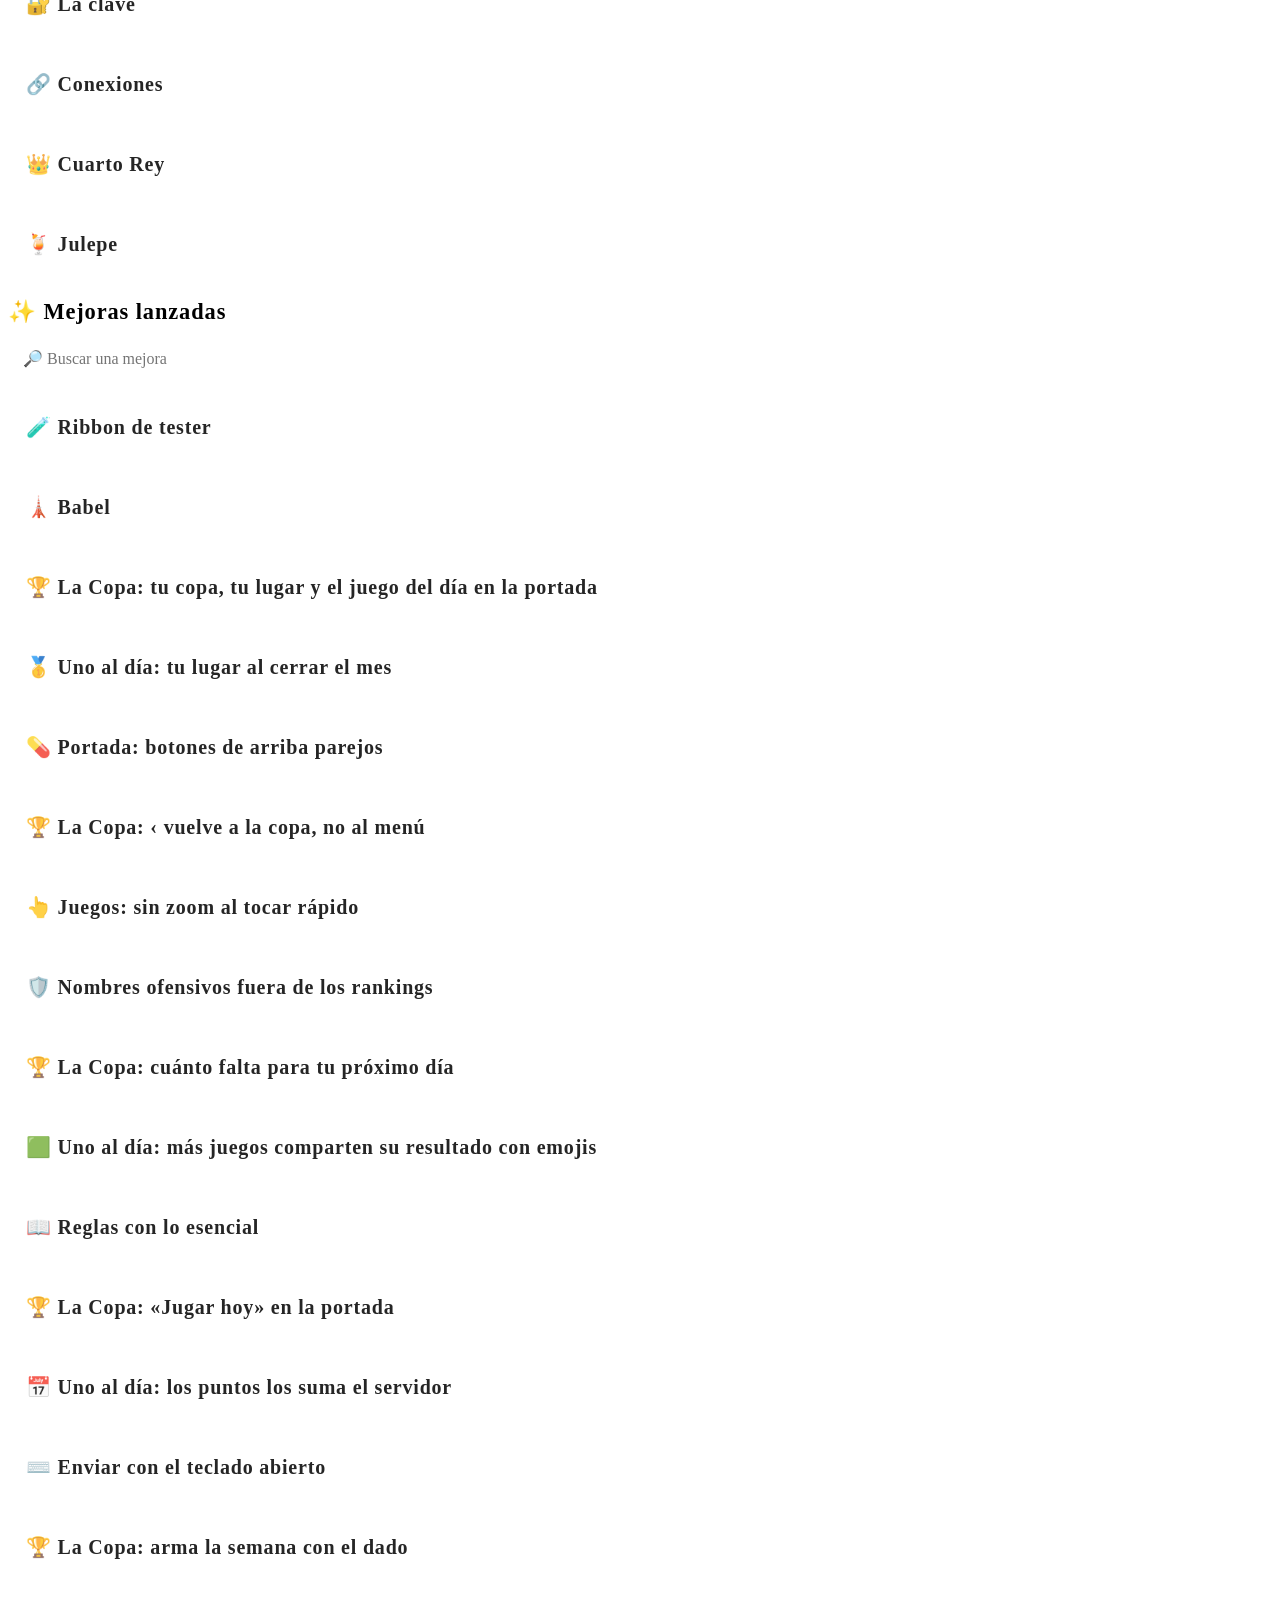
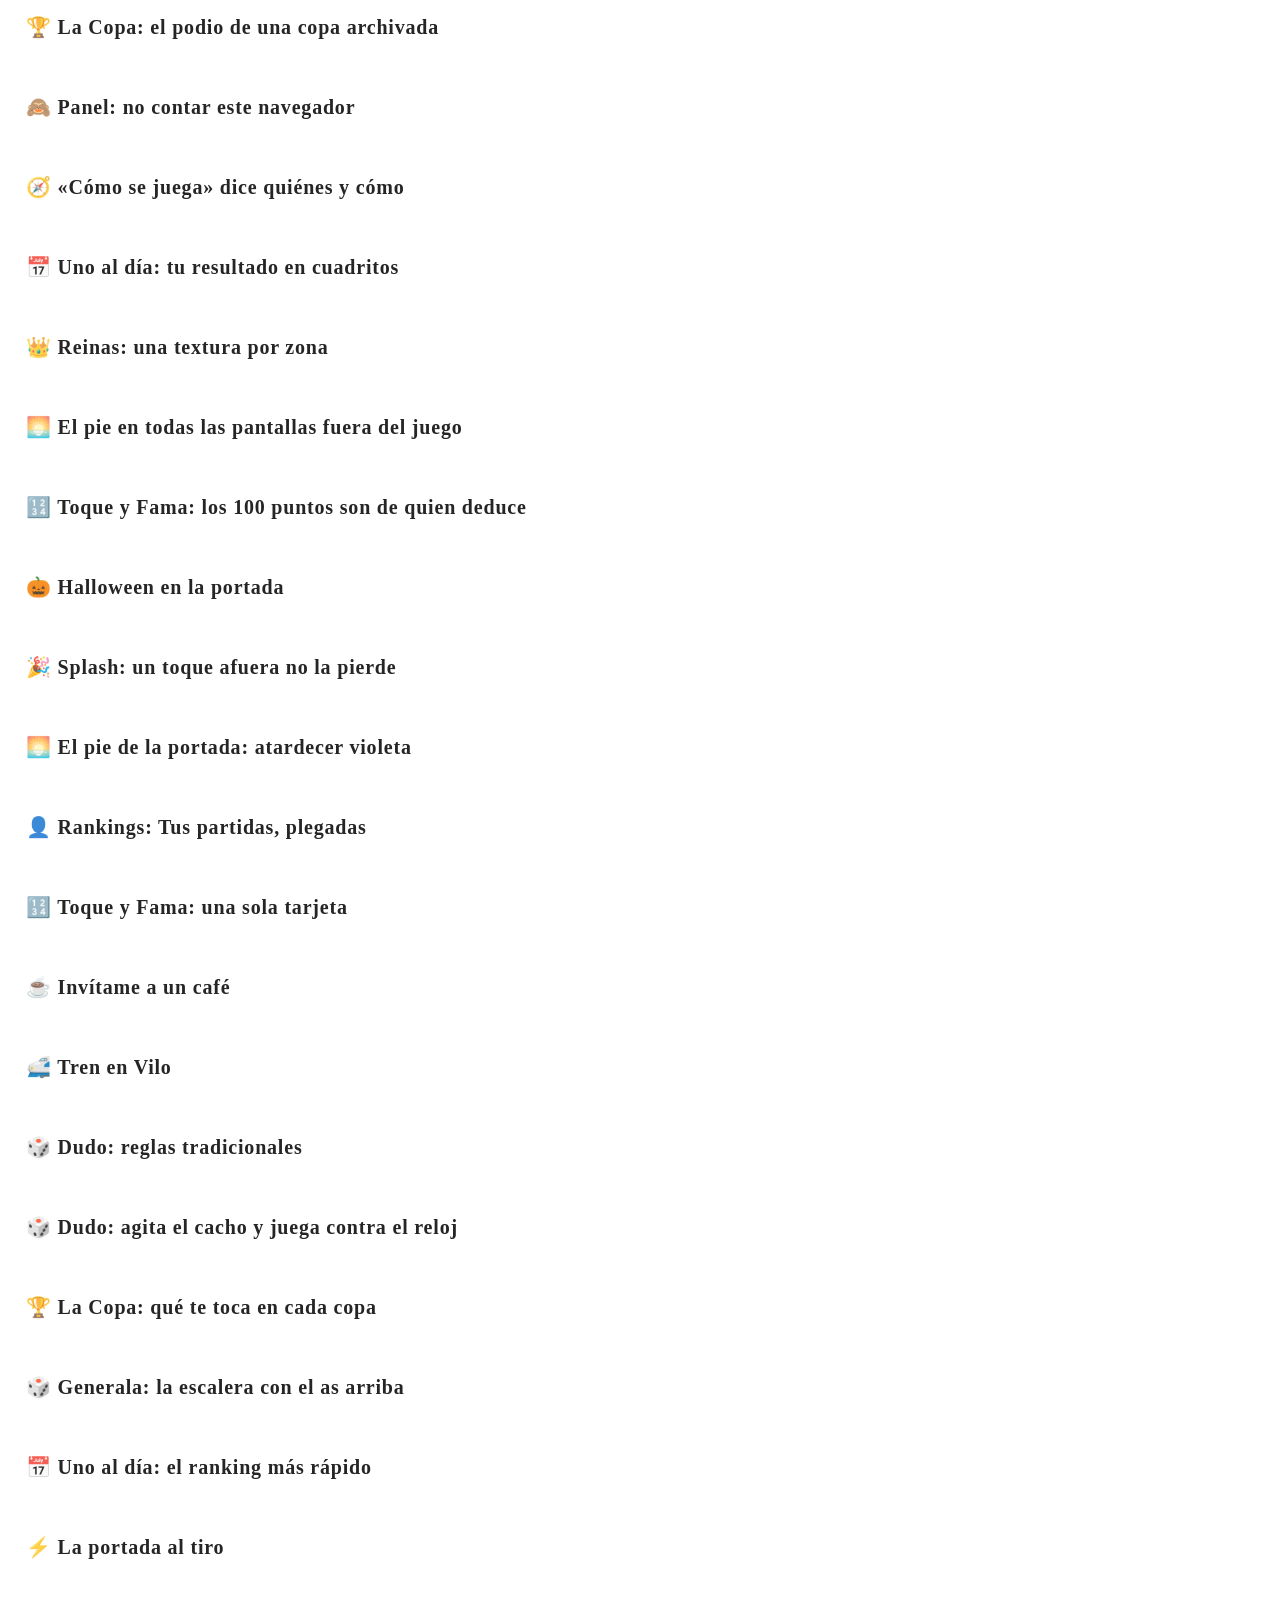
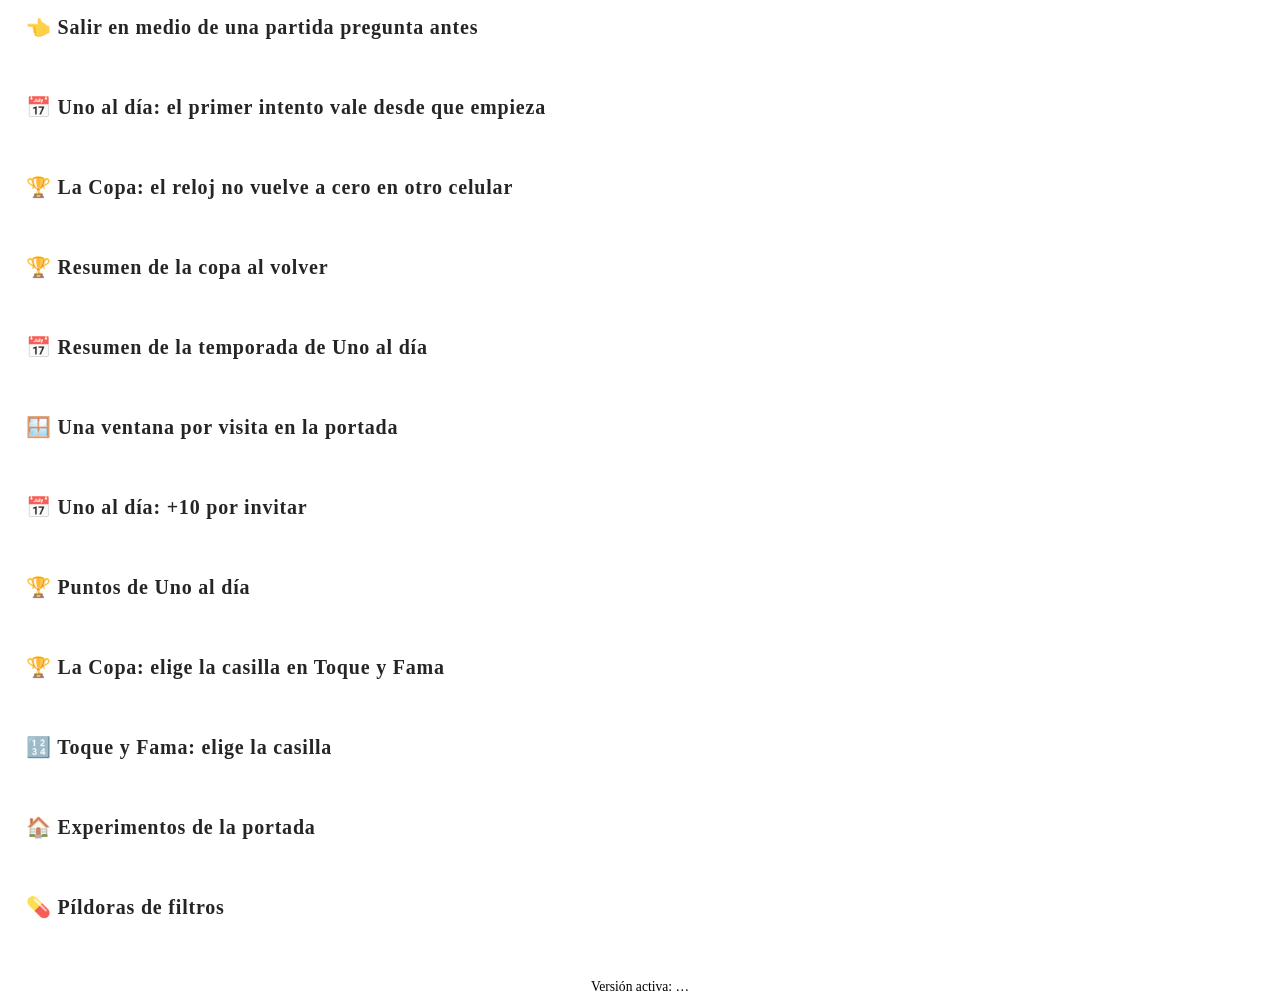
==== commit d2dbb117: "Duende: a phone-keypad runner in the lab A new lab game at /labs/phone-run/, inspired by the ninetie" ====
--- a/public/labs/index.html
+++ b/public/labs/index.html
@@ -104,11 +104,11 @@
 
 
 
-        <section class="panel seccion" id="seccion-memorice">
-          <h2>👀 Memorice</h2>
-          <p class="muted" style="margin:0">Una memoria que no para: unos dibujos en pixel art se muestran un momento y se tapan, y hay que tocar el que te piden: uno solo, los dos de un par o los tres de un trío, antes de que se acabe el tiempo. Cada ronda trae un tablero más grande (hasta 6×6), más dibujos y menos tiempo, hasta que se acaban las tres vidas.</p>
-          <p class="muted" style="margin:0;font-size:0.85rem">Una idea nuestra, en los tres idiomas. La partida de hoy es la misma para todos; Jugar de nuevo saca otra.</p>
-          <a class="btn btn--yellow" id="btn-memorice" href="memory/">👀 Jugar Memorice</a>
+        <section class="panel seccion" id="seccion-duende">
+          <h2>📞 Duende</h2>
+          <p class="muted" style="margin:0">Inspirado en los juegos de la tele de los noventa que se jugaban llamando por teléfono: empieza en una tele antigua, con el duende en pixeles, y salta al salón. Corre por una pista de tres carriles y se mueve con las teclas del teléfono: 4 y 6 cambian de carril, 2 salta y 8 se agacha (o deslizando el dedo). Cada tramo es un control, más rápido y con un obstáculo nuevo; tres vidas.</p>
+          <p class="muted" style="margin:0;font-size:0.85rem">Por ahora, solo en español. El duende, el nombre y los dibujos son nuestros.</p>
+          <a class="btn btn--yellow" id="btn-duende" href="phone-run/">📞 Jugar Duende</a>
         </section>
 
         <section class="panel seccion" id="seccion-dominorama">
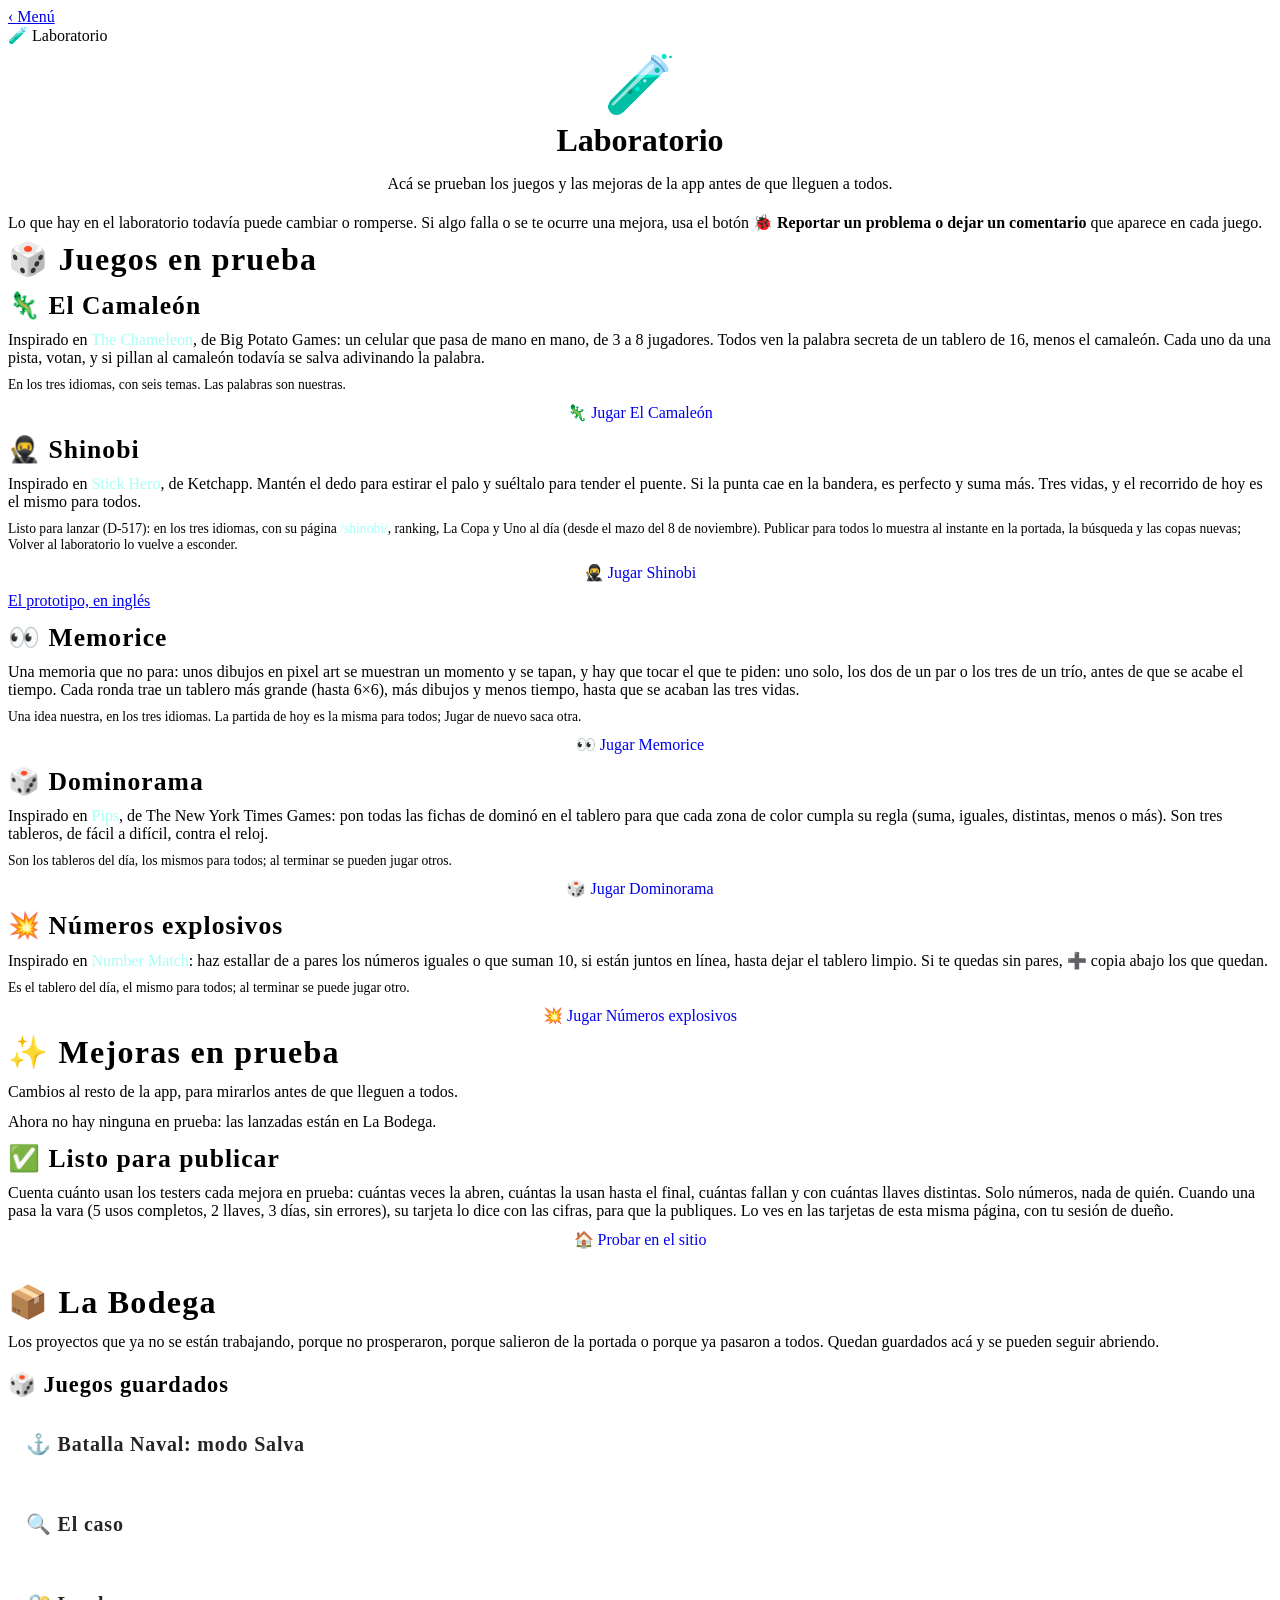
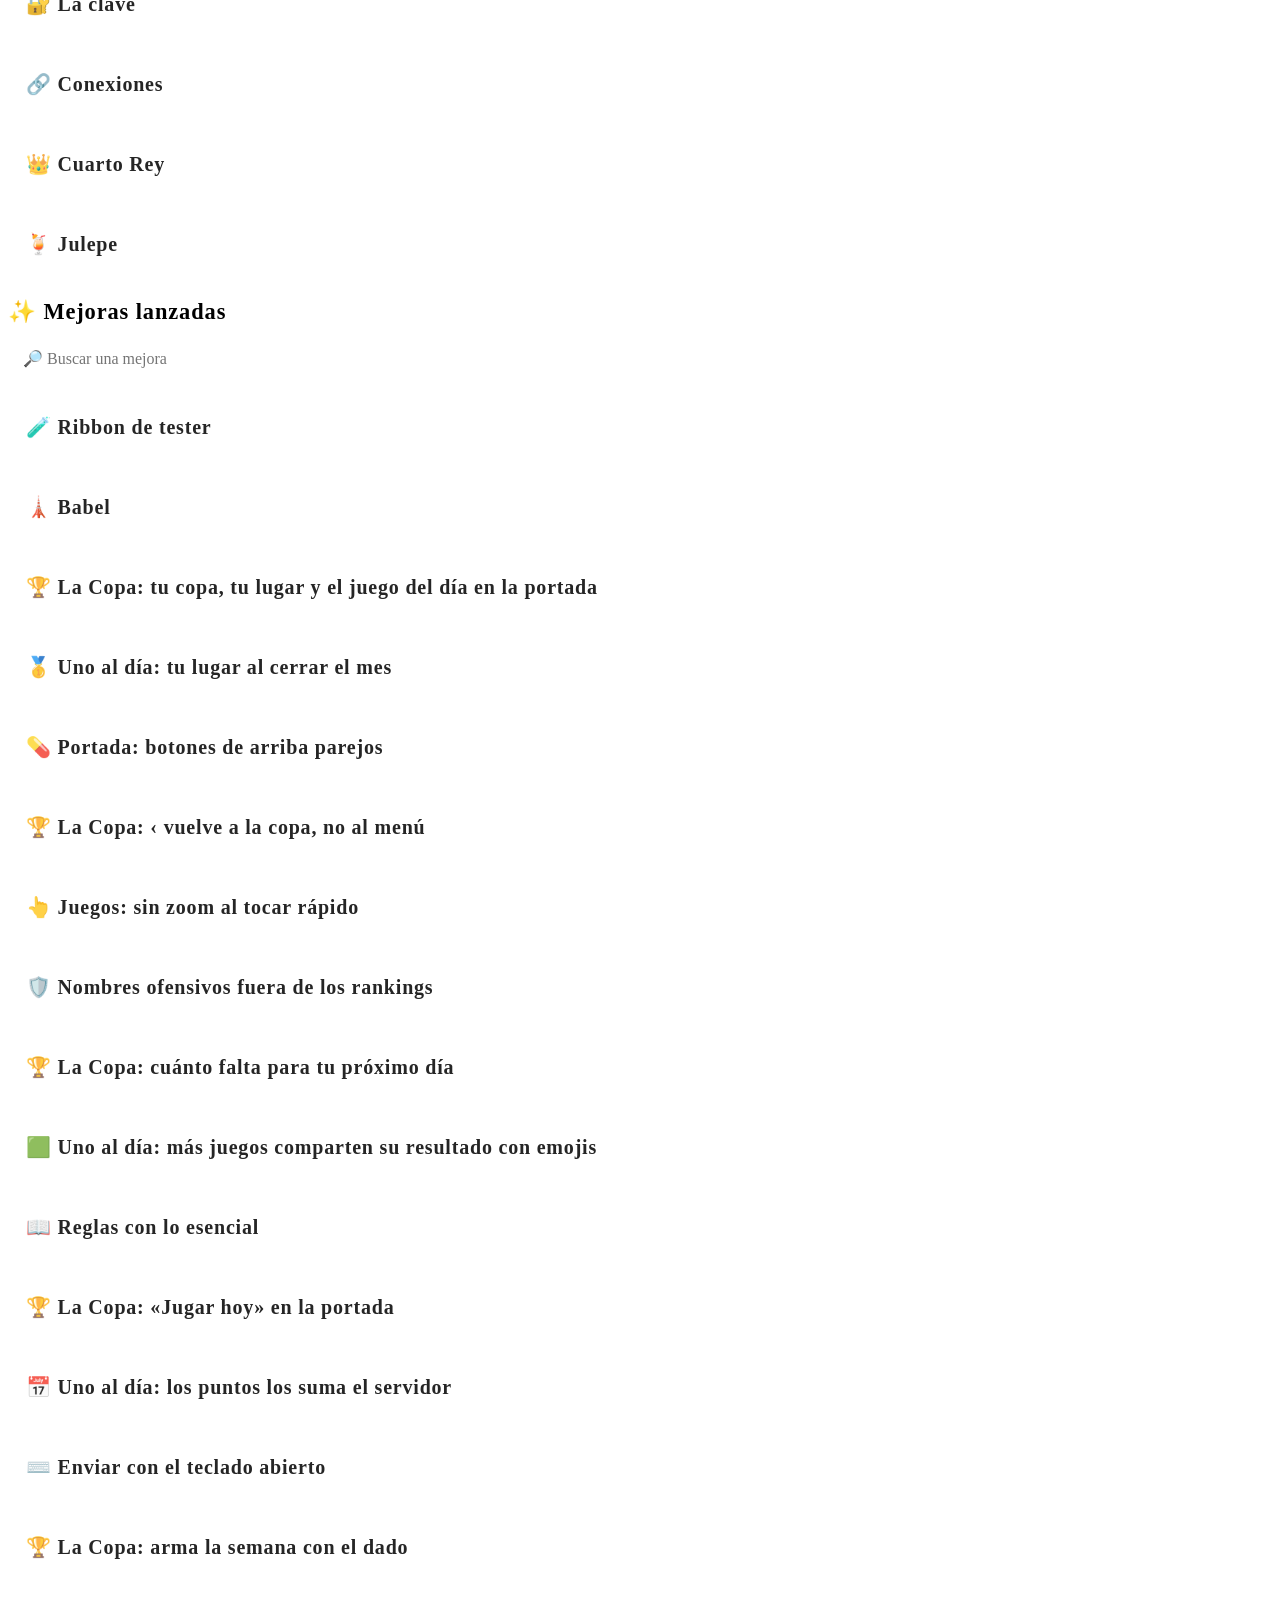
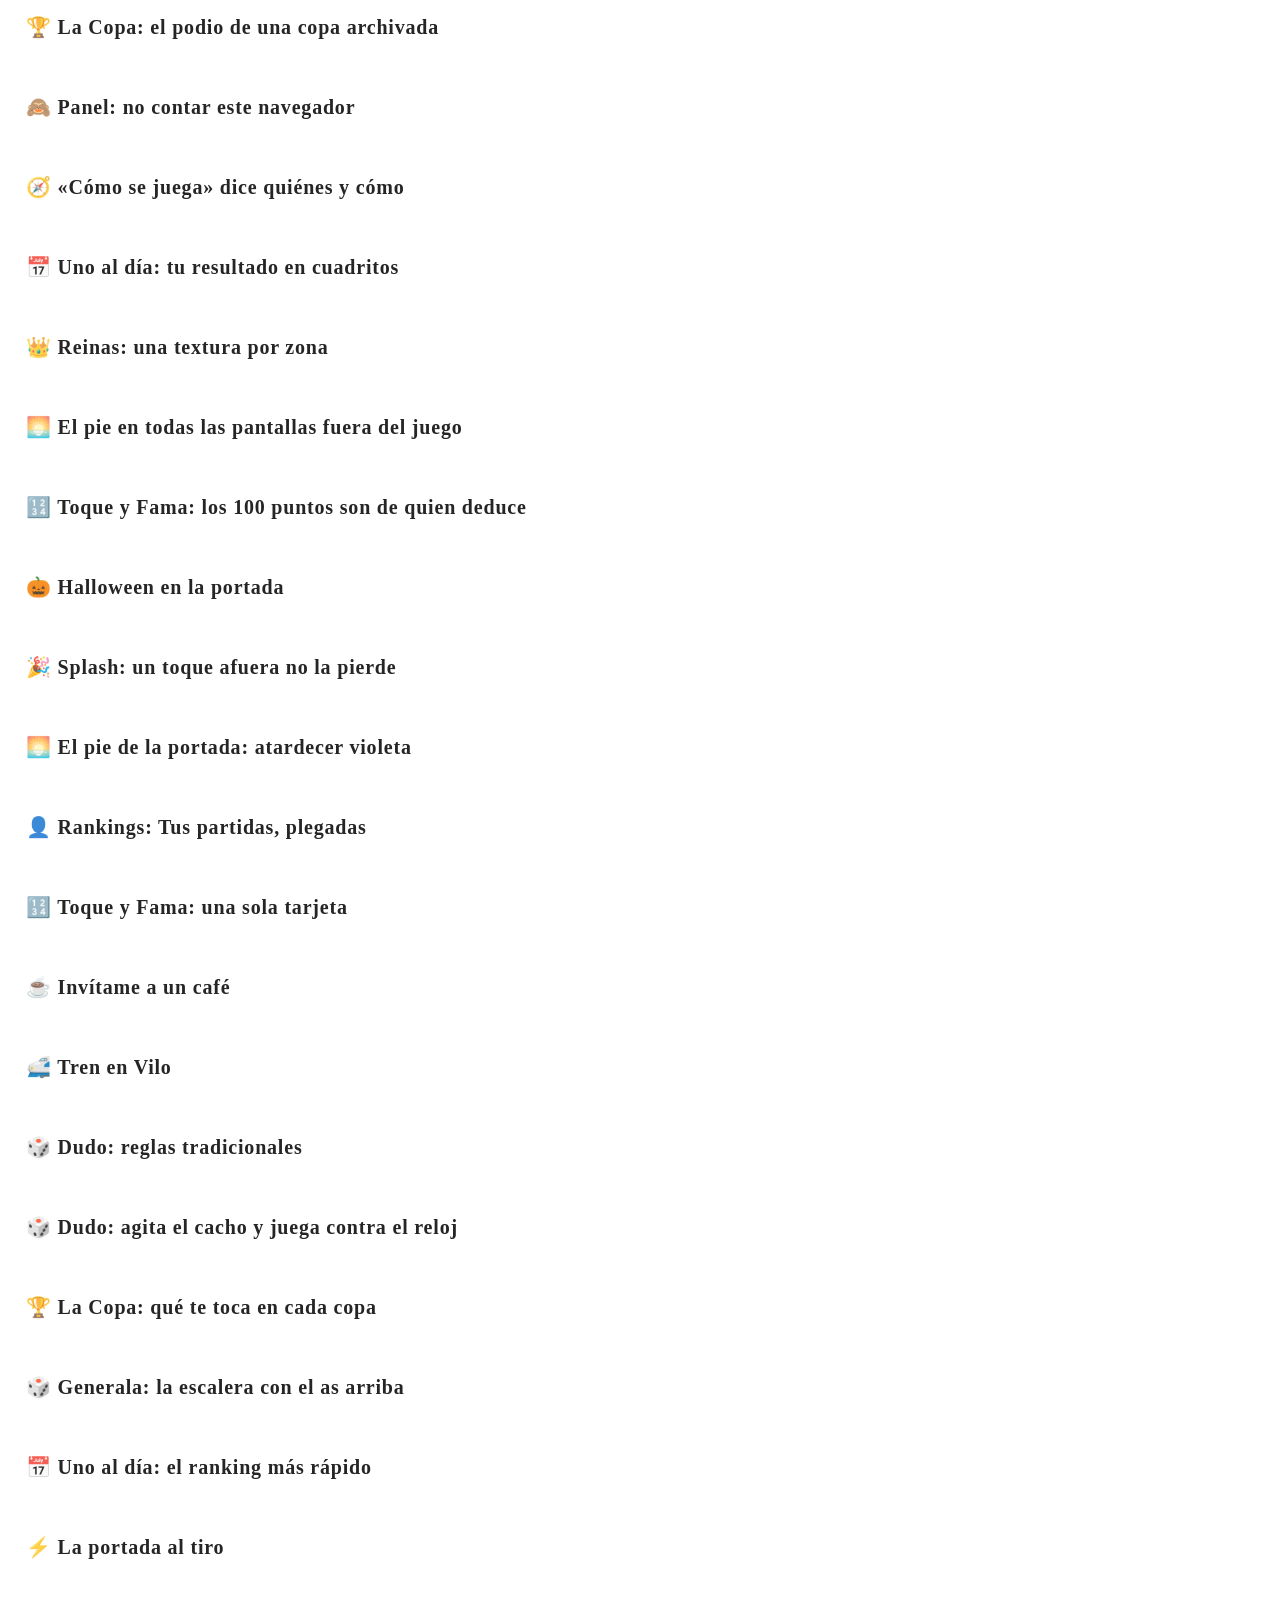
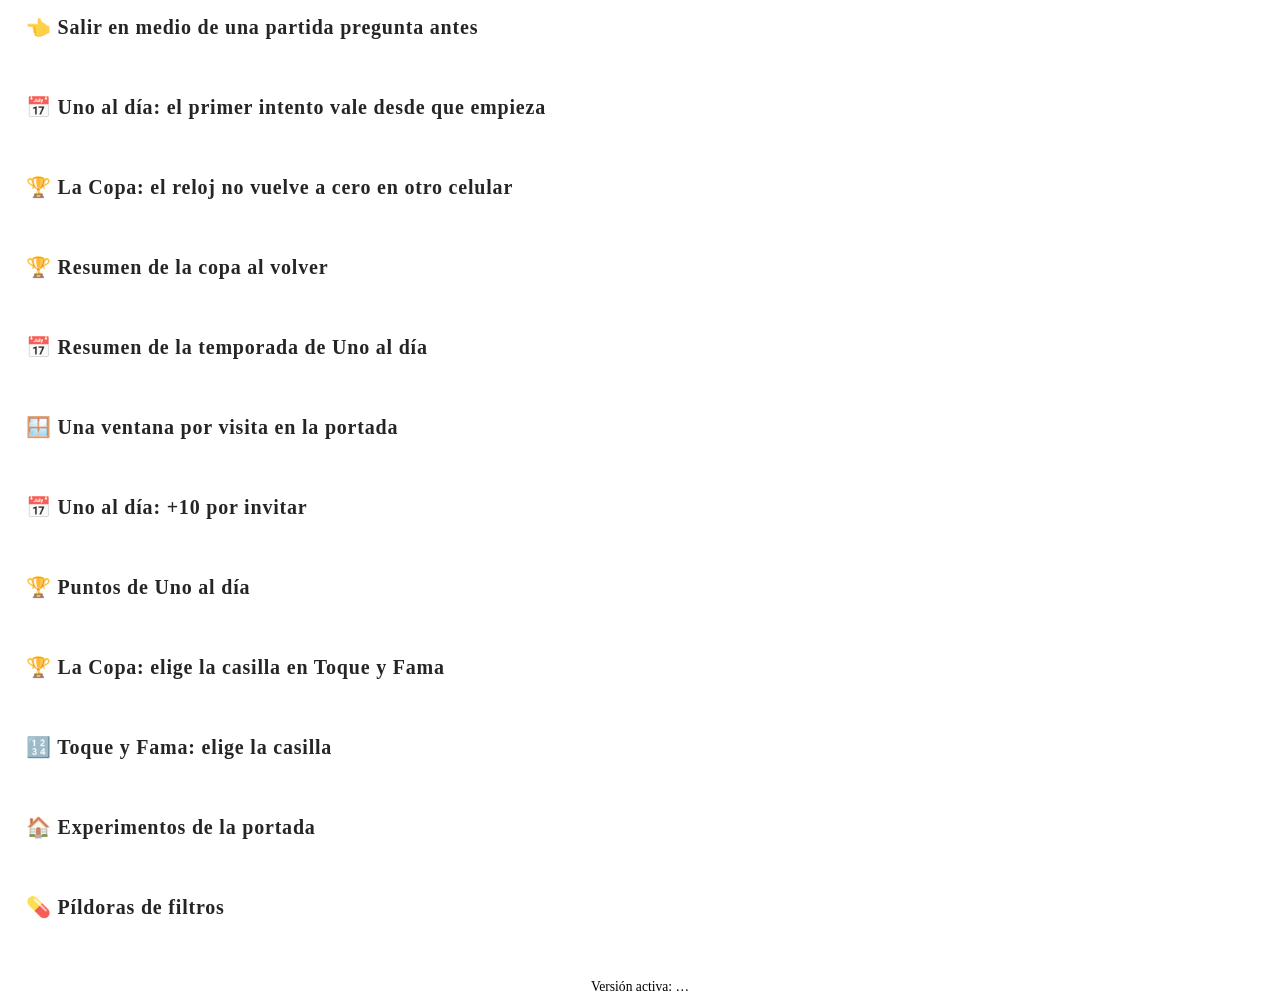
==== commit 54abbcc7: "Merge d50627f8e0c43e6ea5d230e4c7a5bb8f624e98e6 into 22f095b567371e5e701ca4367b24e80cd55c36c6" ====
--- a/public/labs/index.html
+++ b/public/labs/index.html
@@ -104,11 +104,11 @@
 
 
 
-        <section class="panel seccion" id="seccion-duende">
-          <h2>📞 Duende</h2>
-          <p class="muted" style="margin:0">Inspirado en los juegos de la tele de los noventa que se jugaban llamando por teléfono: empieza en una tele antigua, con el duende en pixeles, y salta al salón. Corre por una pista de tres carriles y se mueve con las teclas del teléfono: 4 y 6 cambian de carril, 2 salta y 8 se agacha (o deslizando el dedo). Cada tramo es un control, más rápido y con un obstáculo nuevo; tres vidas.</p>
-          <p class="muted" style="margin:0;font-size:0.85rem">Por ahora, solo en español. El duende, el nombre y los dibujos son nuestros.</p>
-          <a class="btn btn--yellow" id="btn-duende" href="phone-run/">📞 Jugar Duende</a>
+        <section class="panel seccion" id="seccion-memorice">
+          <h2>👀 Memorice</h2>
+          <p class="muted" style="margin:0">Una memoria que no para: unos dibujos en pixel art se muestran un momento y se tapan, y hay que tocar el que te piden: uno solo, los dos de un par o los tres de un trío, antes de que se acabe el tiempo. Cada ronda trae un tablero más grande (hasta 6×6), más dibujos y menos tiempo, hasta que se acaban las tres vidas.</p>
+          <p class="muted" style="margin:0;font-size:0.85rem">Una idea nuestra, en los tres idiomas. La partida de hoy es la misma para todos; Jugar de nuevo saca otra.</p>
+          <a class="btn btn--yellow" id="btn-memorice" href="memory/">👀 Jugar Memorice</a>
         </section>
 
         <section class="panel seccion" id="seccion-dominorama">
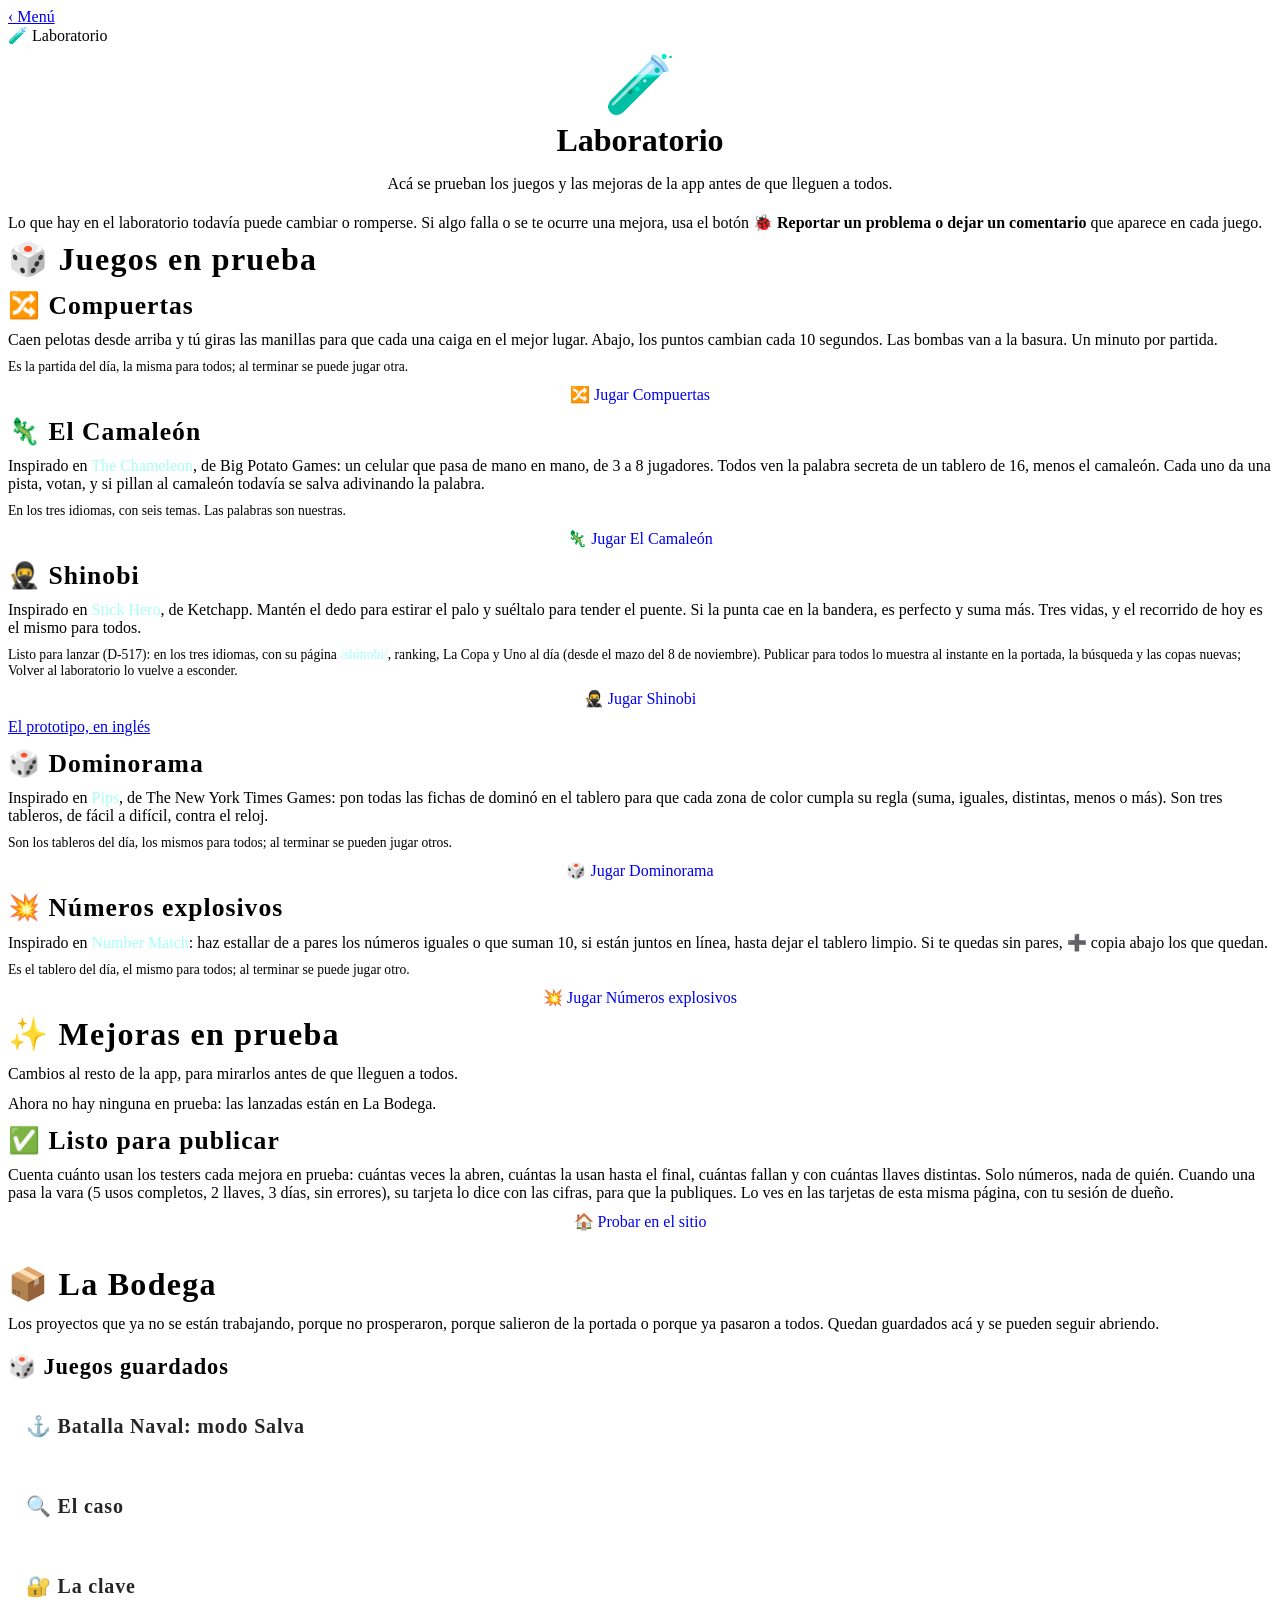
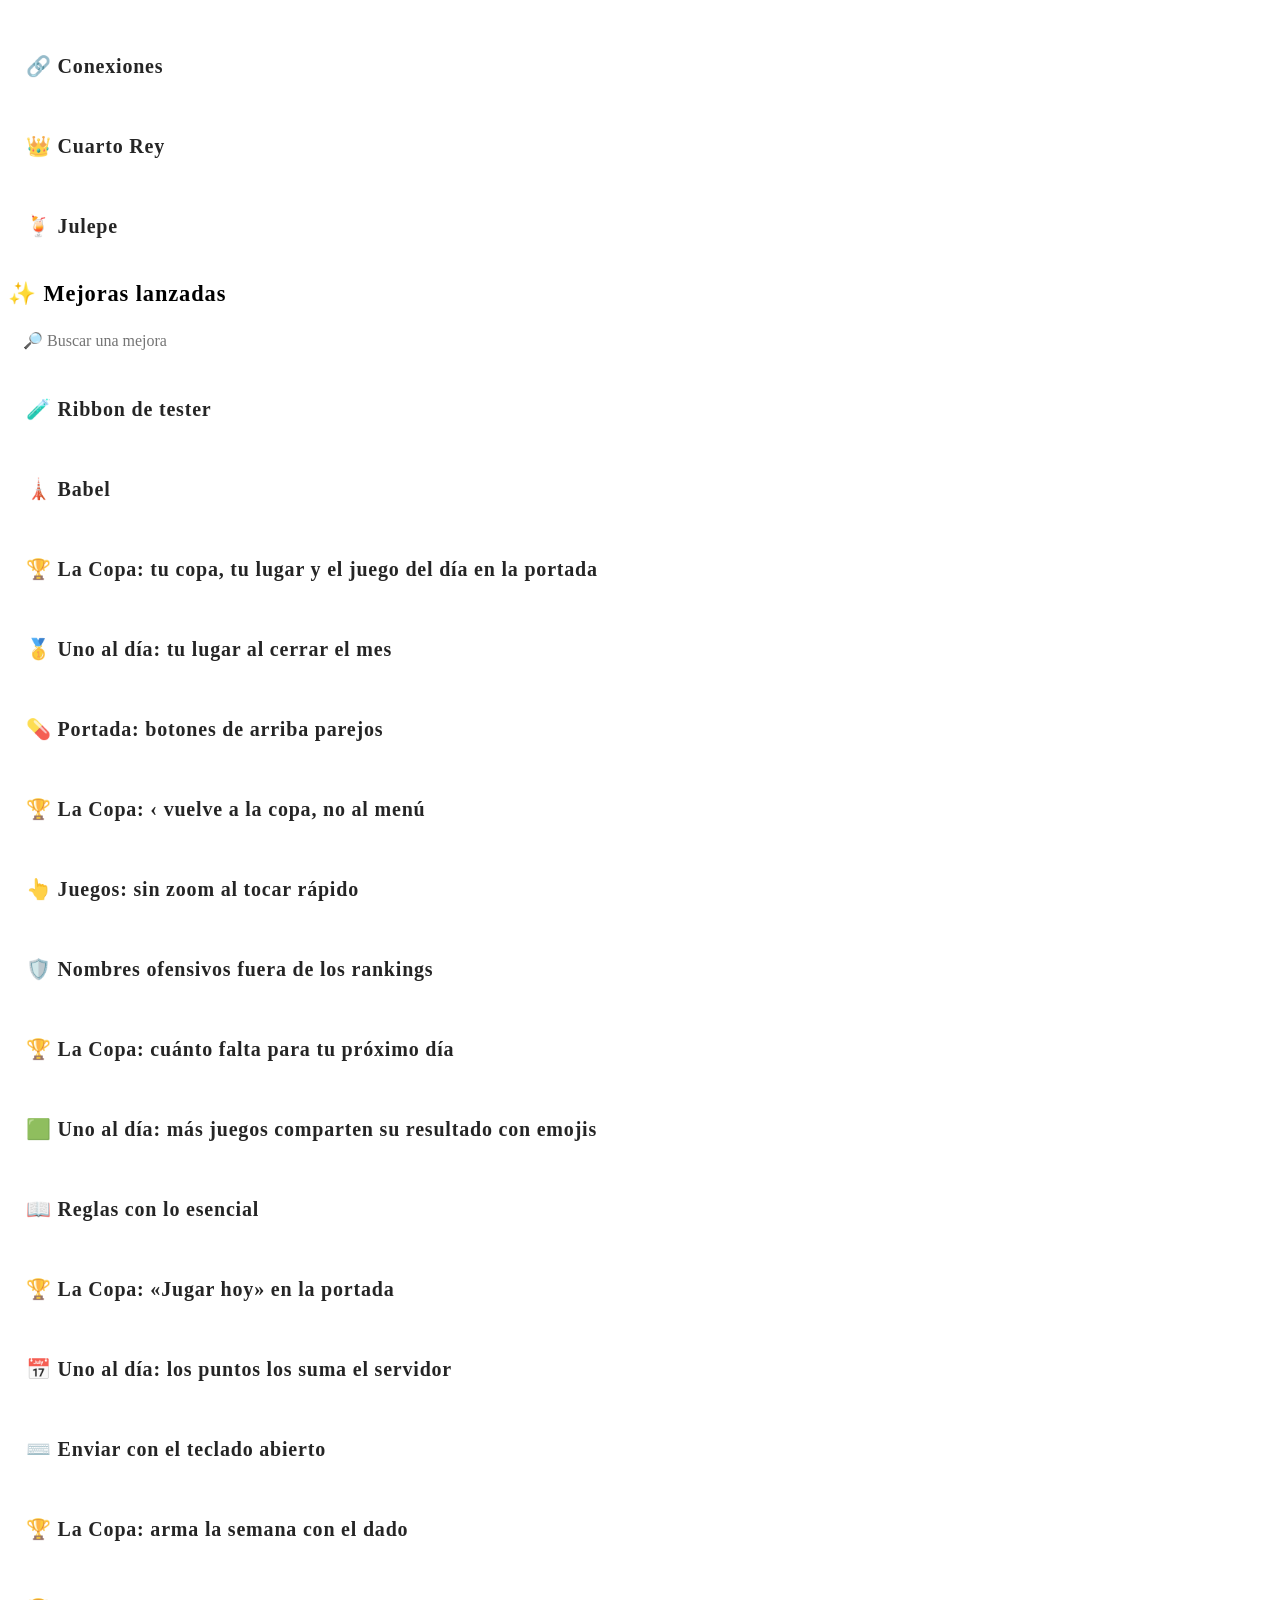
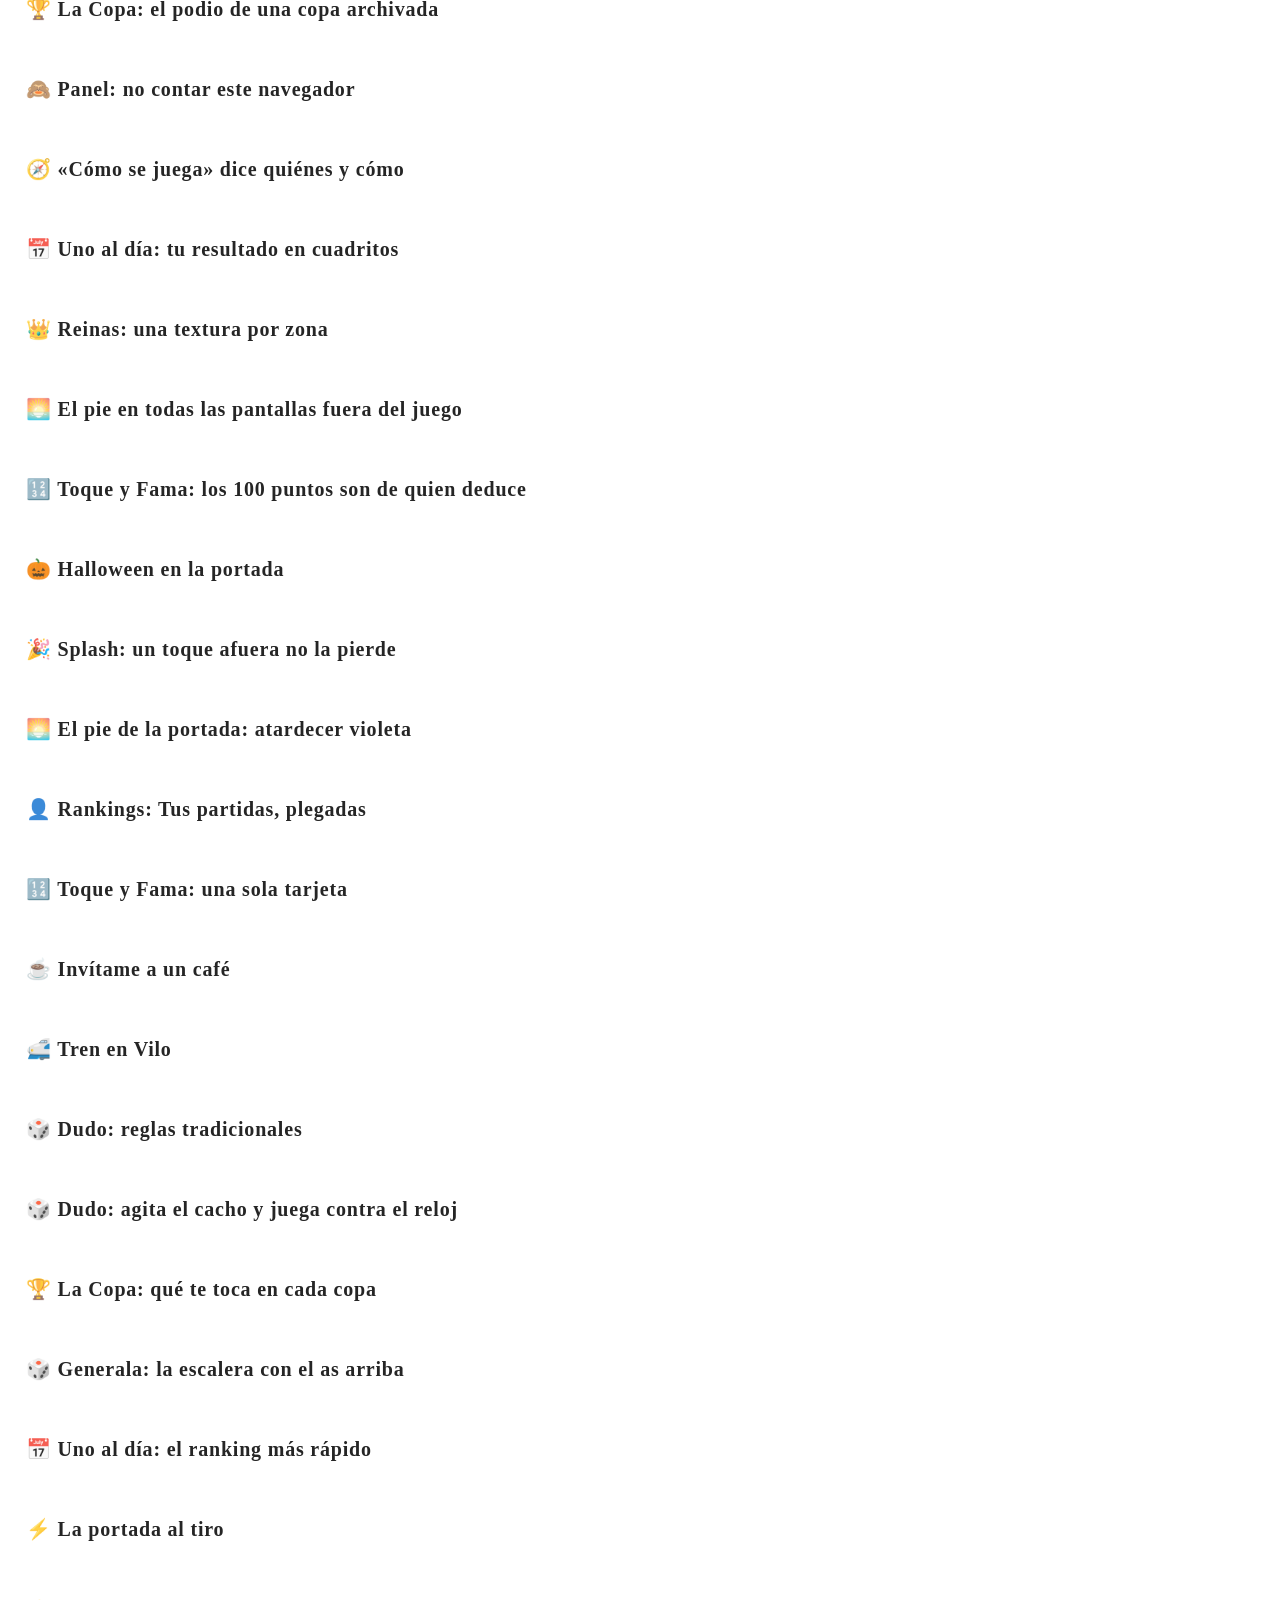
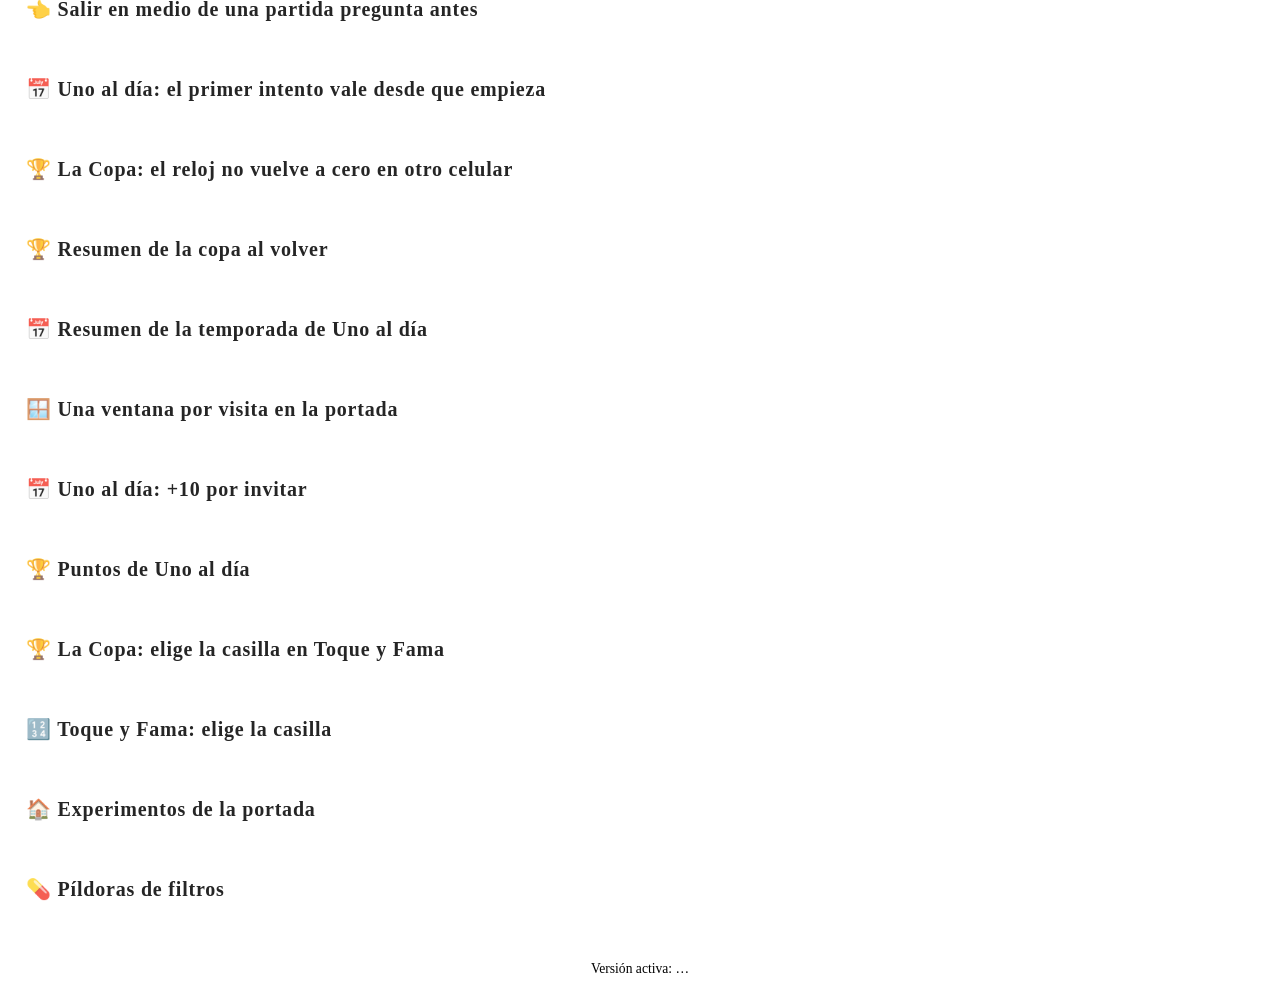
==== commit 42c512d3: "Lab: 🔀 Compuertas, flip paddles so falling balls land in the right bin A new solo prototype in Juego" ====
--- a/public/labs/index.html
+++ b/public/labs/index.html
@@ -87,6 +87,13 @@
            being tried, and in La Bodega what is no longer worked on (D-372, D-420) -->
       <section class="grupo" id="activos">
         <h2>🎲 Juegos en prueba</h2>
+        <section class="panel seccion" id="seccion-compuertas">
+          <h2>🔀 Compuertas</h2>
+          <p class="muted" style="margin:0">Caen pelotas desde arriba y tú giras las manillas para que cada una caiga en el mejor lugar. Abajo, los puntos cambian cada 10 segundos. Las bombas van a la basura. Un minuto por partida.</p>
+          <p class="muted" style="margin:0;font-size:0.85rem">Es la partida del día, la misma para todos; al terminar se puede jugar otra.</p>
+          <a class="btn btn--yellow" id="btn-compuertas" href="gates/">🔀 Jugar Compuertas</a>
+        </section>
+
         <section class="panel seccion" id="seccion-camaleon">
           <h2>🦎 El Camaleón</h2>
           <p class="muted" style="margin:0">Inspirado en <a href="https://bigpotato.co.uk/" target="_blank" rel="noopener">The Chameleon</a>, de Big Potato Games: un celular que pasa de mano en mano, de 3 a 8 jugadores. Todos ven la palabra secreta de un tablero de 16, menos el camaleón. Cada uno da una pista, votan, y si pillan al camaleón todavía se salva adivinando la palabra.</p>
@@ -103,13 +110,6 @@
         </section>
 
 
-
-        <section class="panel seccion" id="seccion-memorice">
-          <h2>👀 Memorice</h2>
-          <p class="muted" style="margin:0">Una memoria que no para: unos dibujos en pixel art se muestran un momento y se tapan, y hay que tocar el que te piden: uno solo, los dos de un par o los tres de un trío, antes de que se acabe el tiempo. Cada ronda trae un tablero más grande (hasta 6×6), más dibujos y menos tiempo, hasta que se acaban las tres vidas.</p>
-          <p class="muted" style="margin:0;font-size:0.85rem">Una idea nuestra, en los tres idiomas. La partida de hoy es la misma para todos; Jugar de nuevo saca otra.</p>
-          <a class="btn btn--yellow" id="btn-memorice" href="memory/">👀 Jugar Memorice</a>
-        </section>
 
         <section class="panel seccion" id="seccion-dominorama">
           <h2>🎲 Dominorama</h2>
